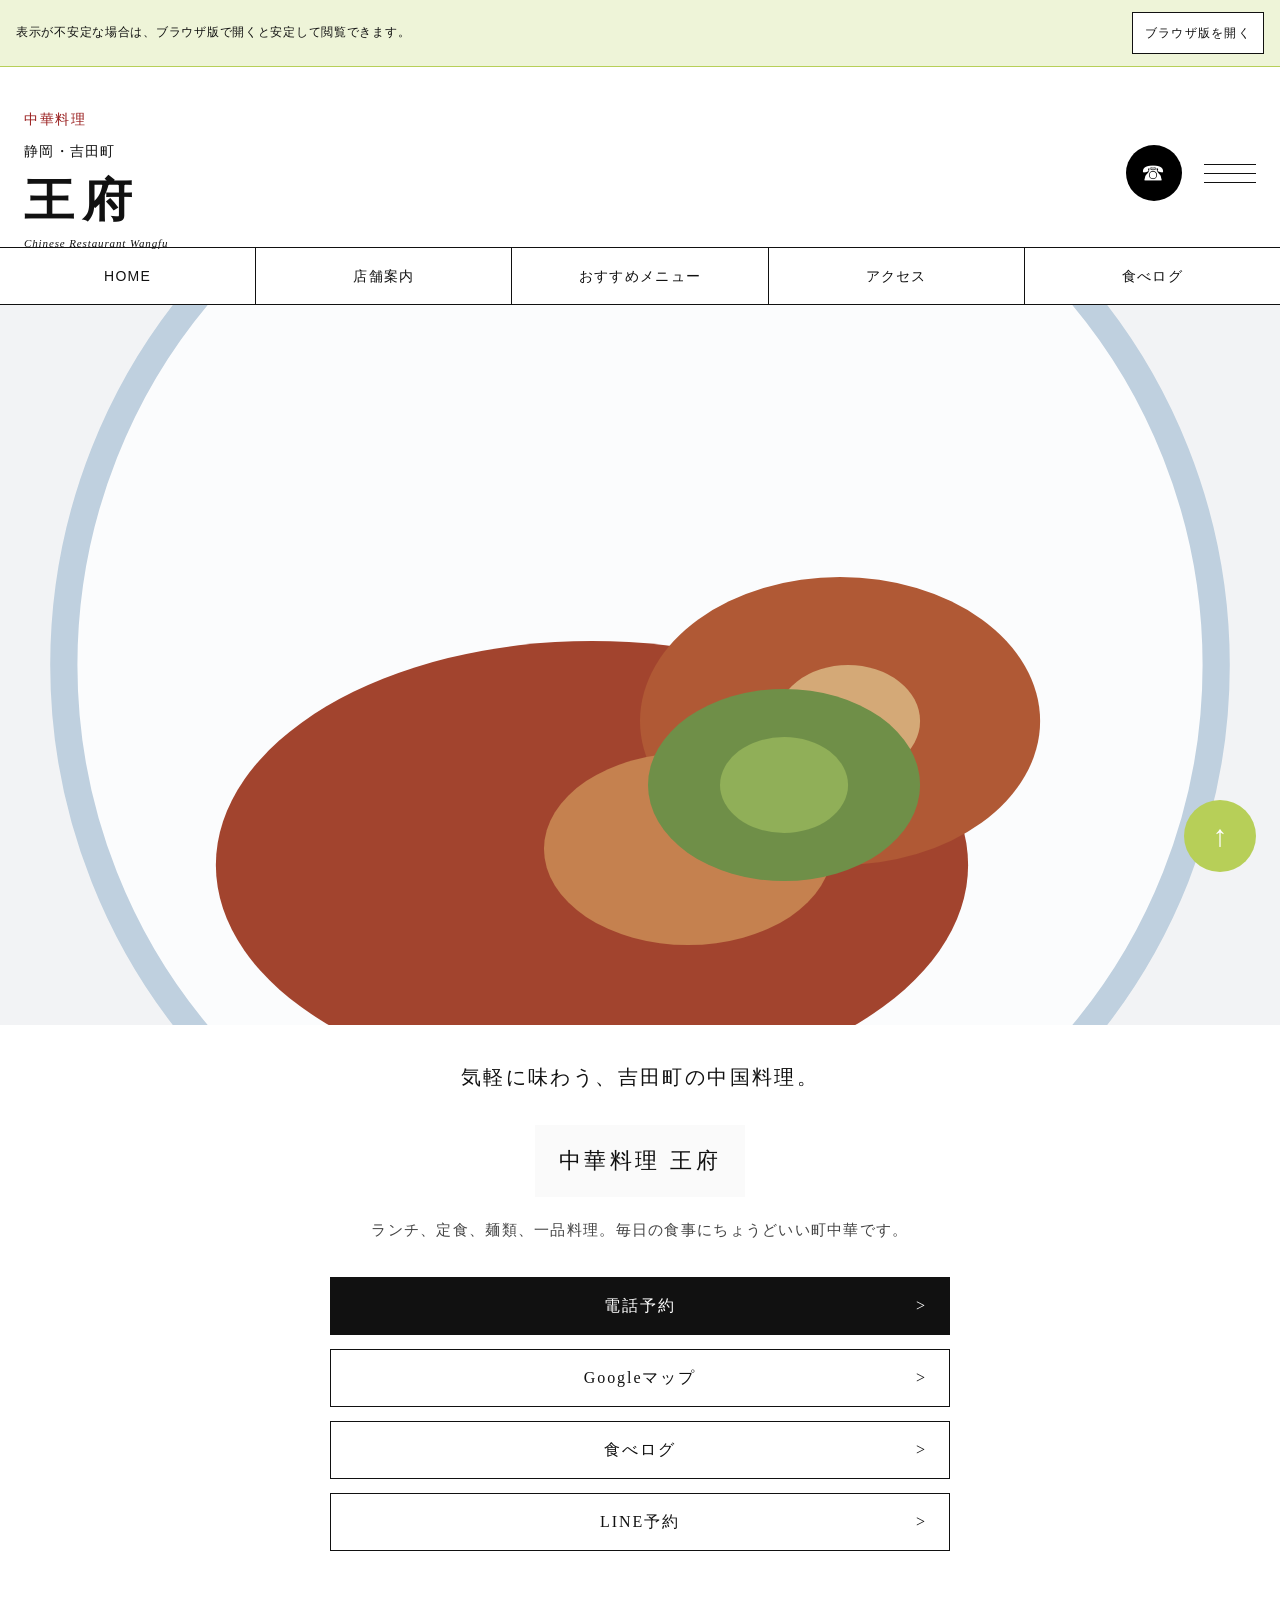
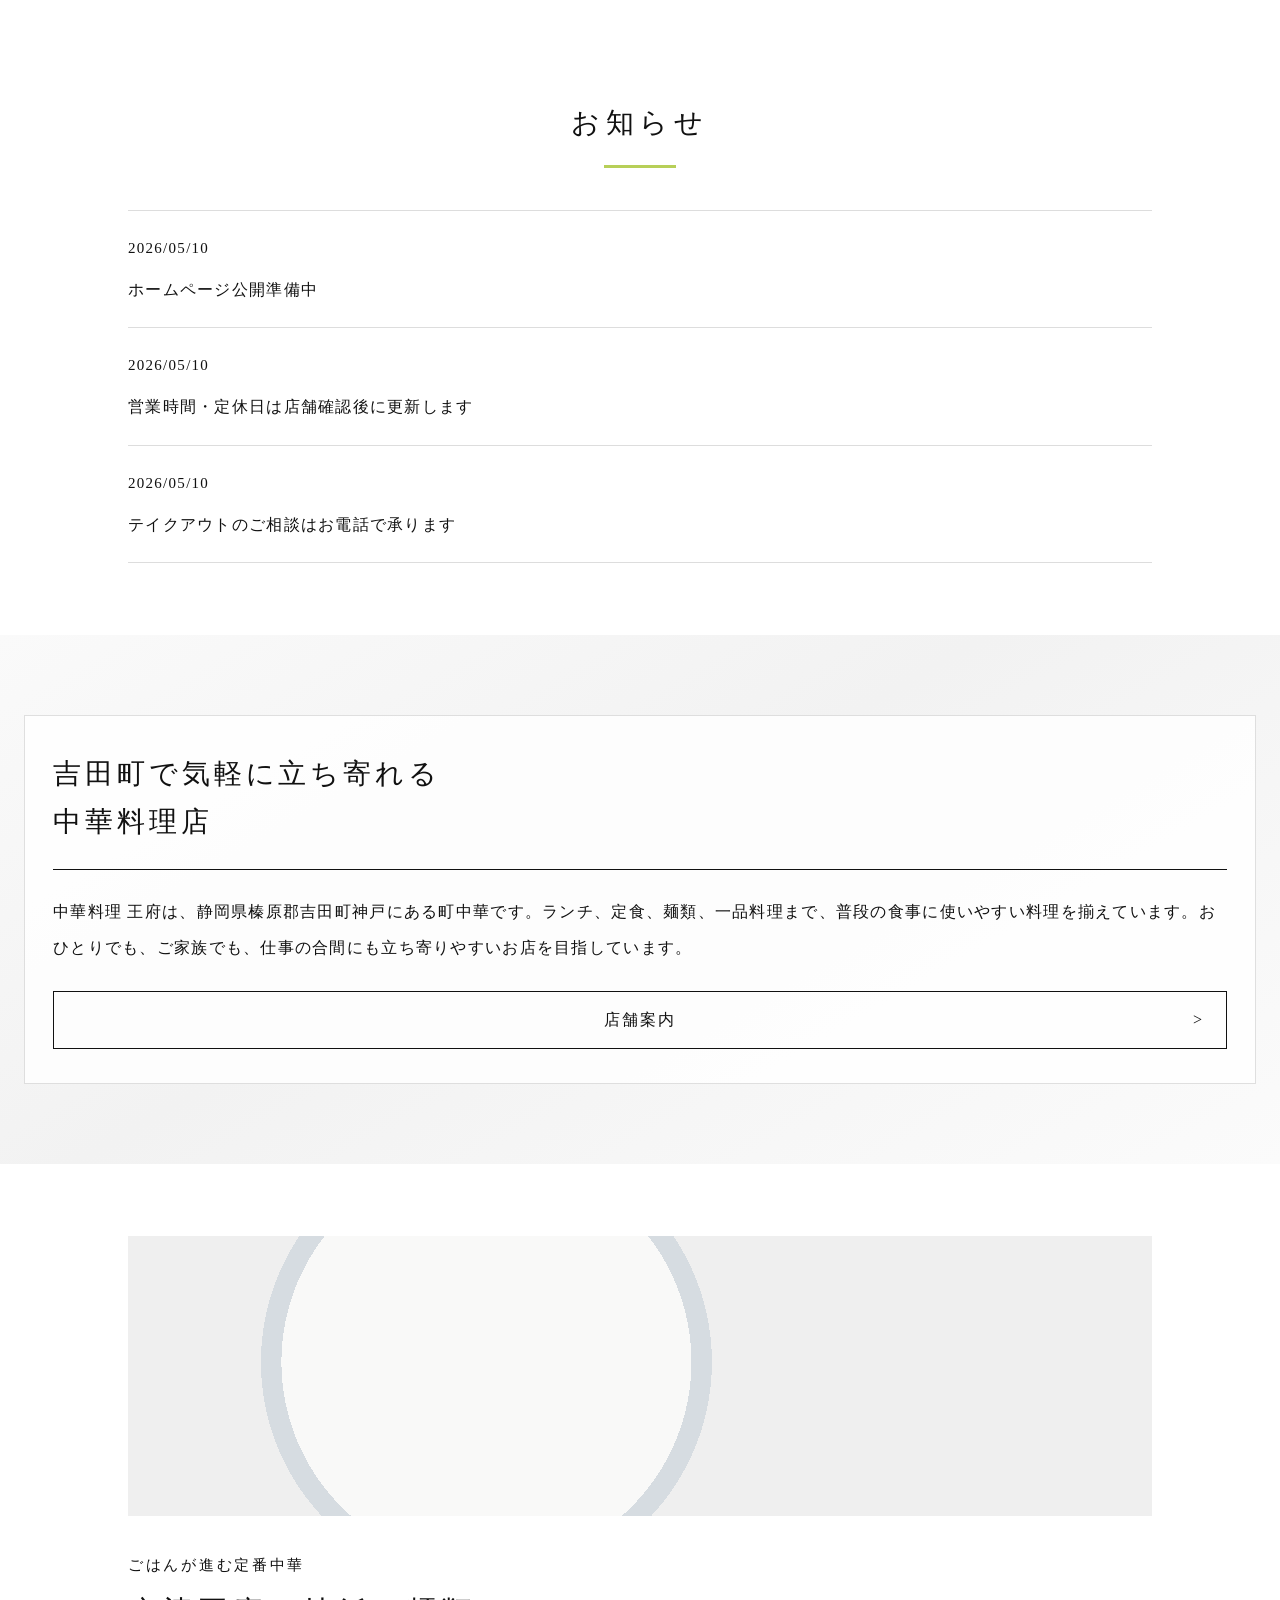
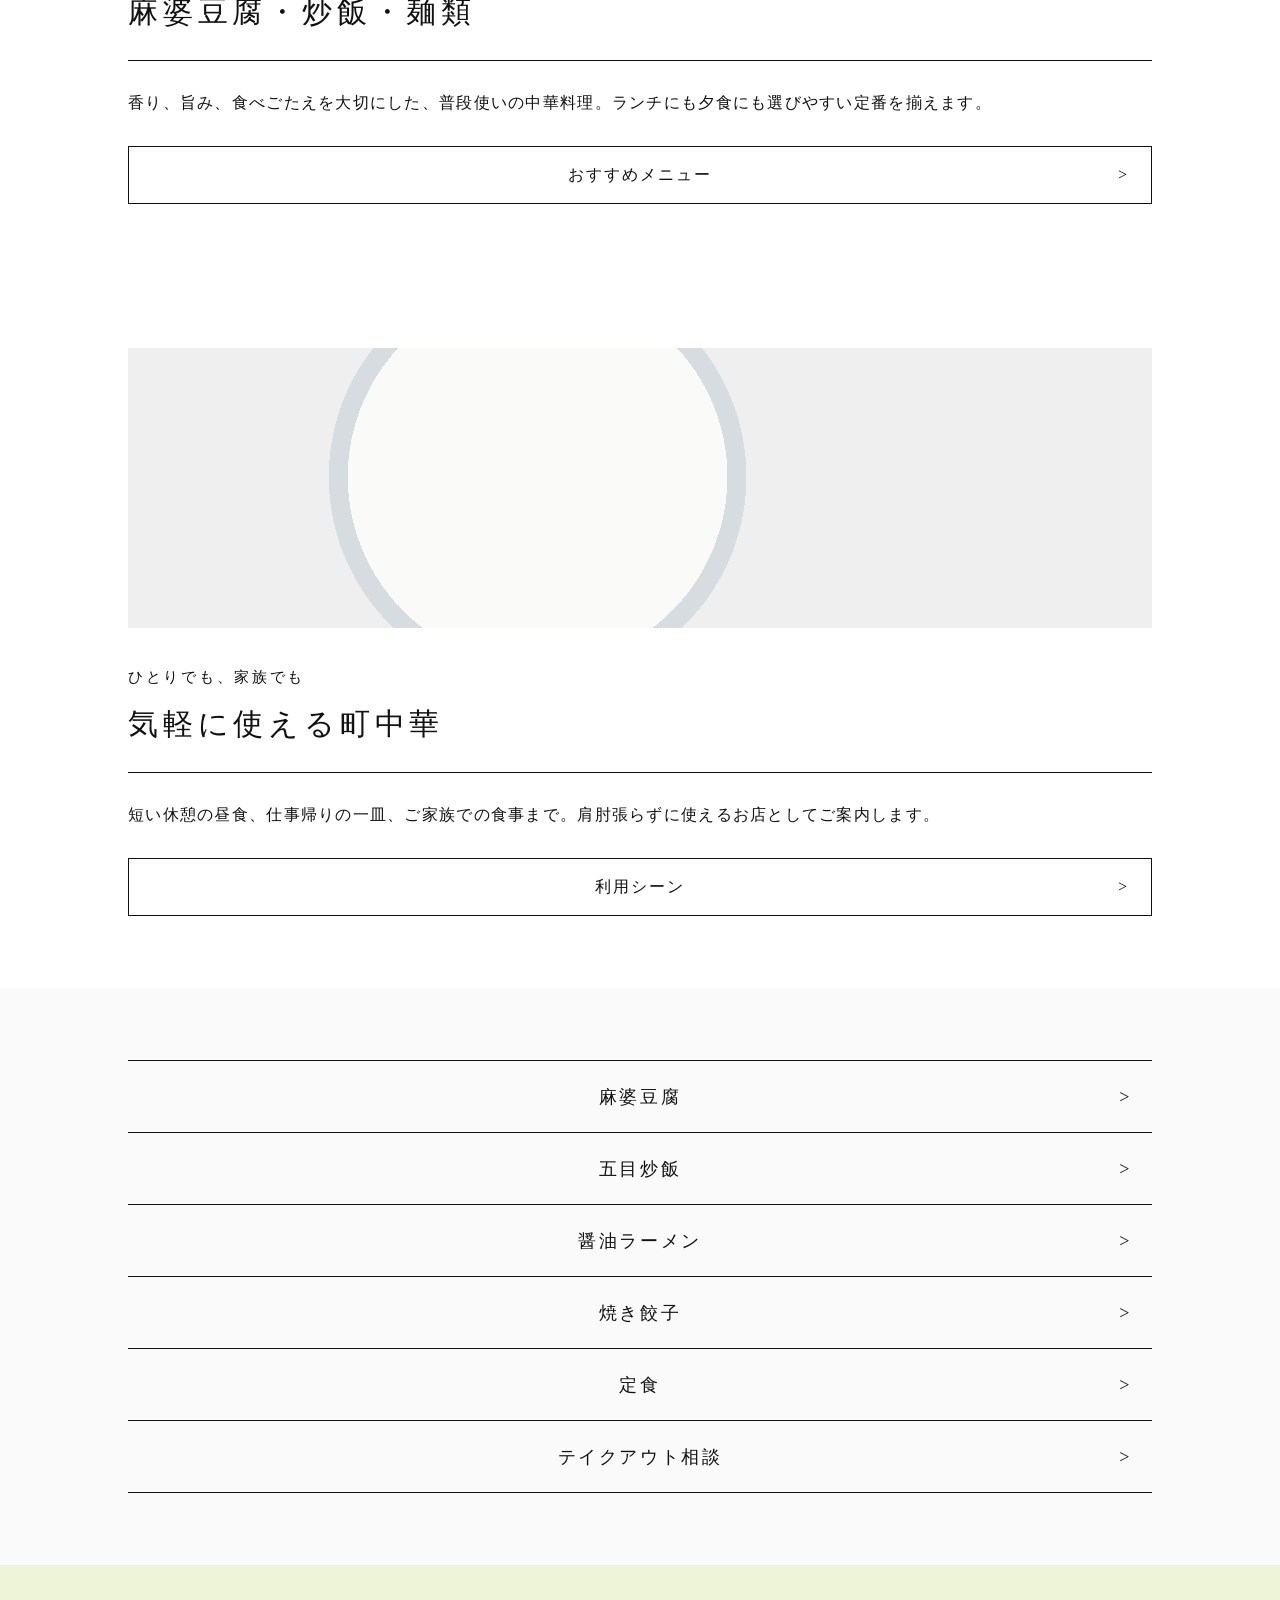
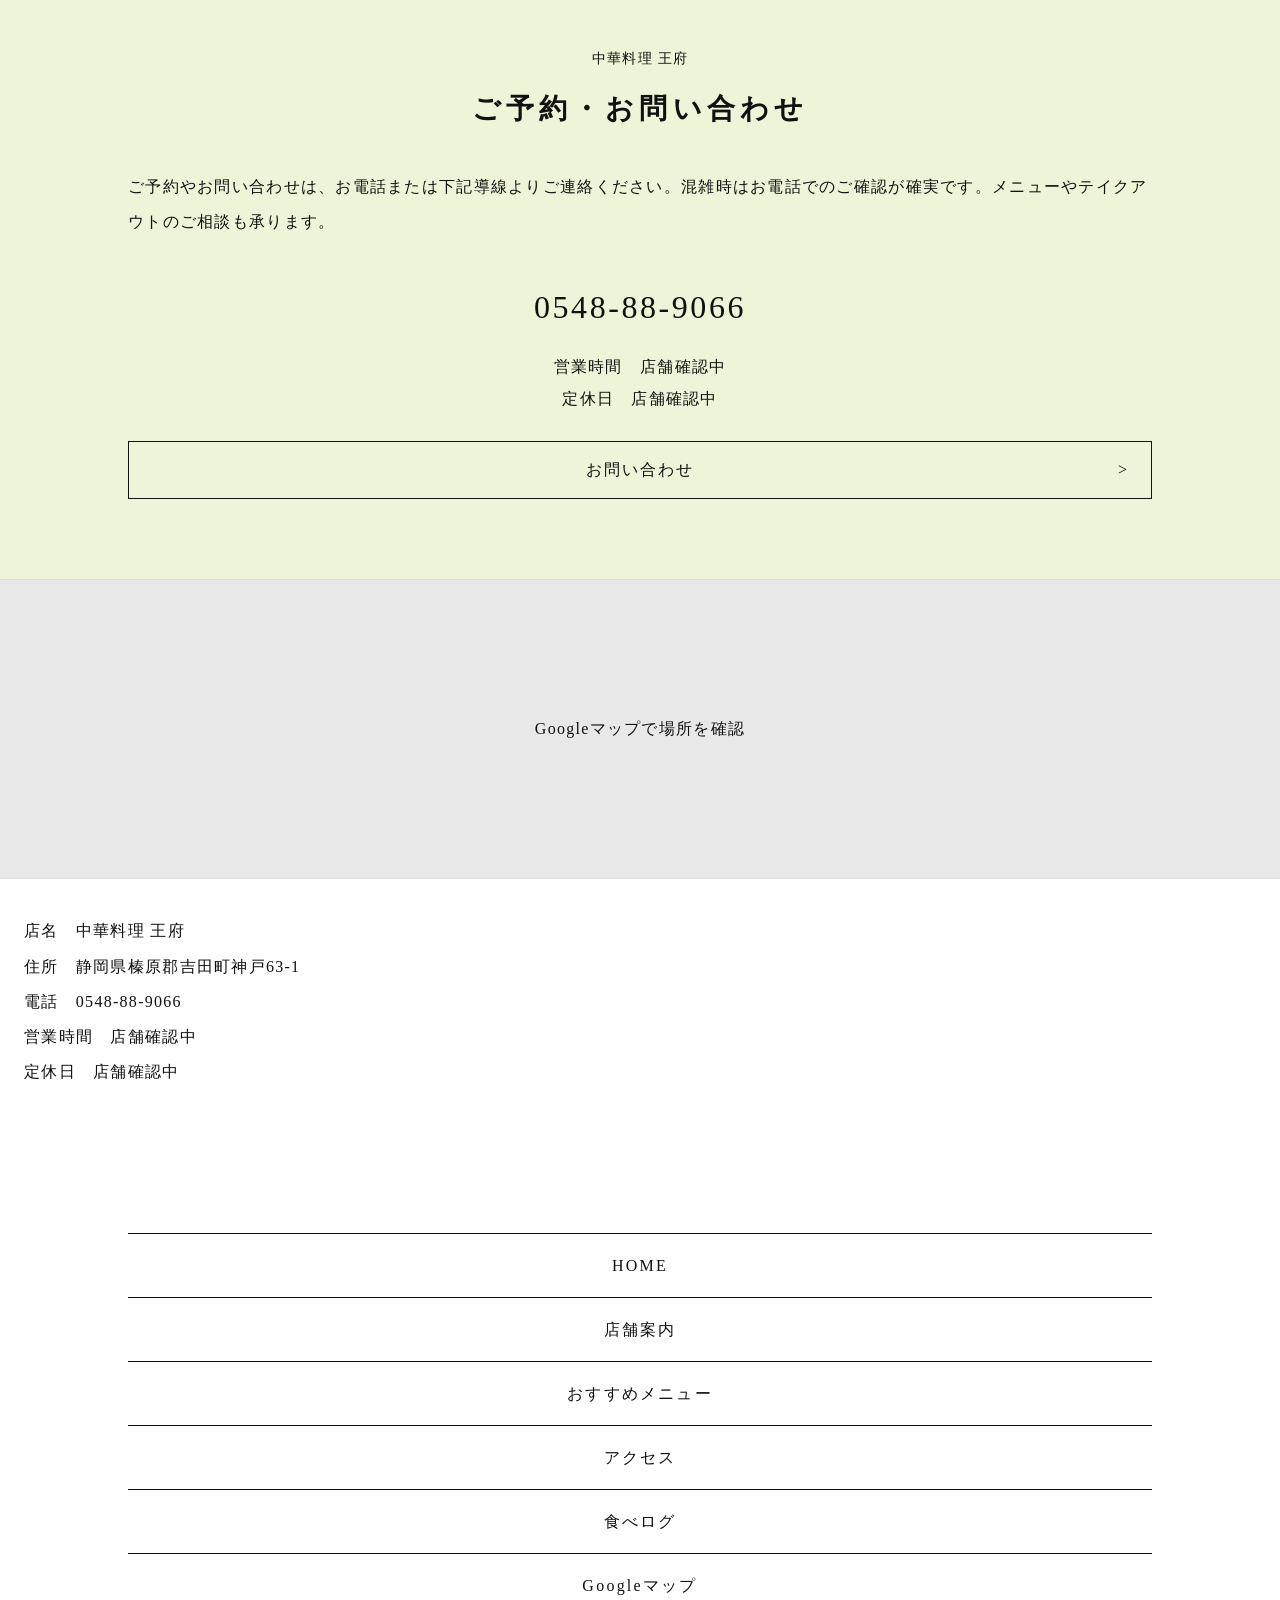
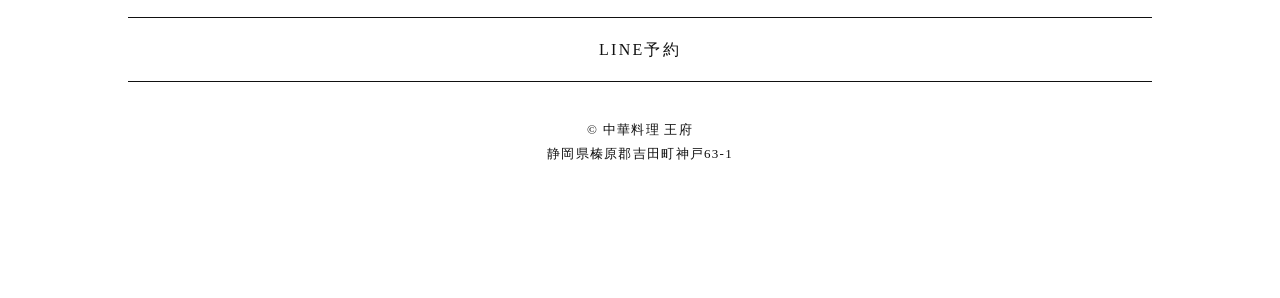
==== index.html @ 70b89550 "Stabilize hero image rendering and add mobile browser prompt" ====
<!doctype html>
<html lang="ja">
  <head>
    <meta charset="UTF-8" />
    <meta name="viewport" content="width=device-width, initial-scale=1" />
    <title>中華料理 王府｜静岡県榛原郡吉田町の町中華・ランチ・定食</title>
    <meta
      name="description"
      content="静岡県榛原郡吉田町神戸の中華料理 王府。ランチ、定食、麺類、一品料理など、普段使いしやすい町中華。電話予約、LINE予約、Googleマップ、食べログへの導線を掲載。"
    />
    <meta property="og:type" content="website" />
    <meta property="og:title" content="中華料理 王府｜静岡県榛原郡吉田町の町中華・ランチ・定食" />
    <meta
      property="og:description"
      content="静岡県榛原郡吉田町神戸の中華料理 王府。ランチ、定食、麺類、一品料理など、普段使いしやすい町中華。"
    />
    <meta property="og:url" content="https://gaulung1898-a11y.github.io/homepage-2/" />
    <link rel="stylesheet" href="./styles.css" />
    <script type="application/ld+json" id="jsonld-restaurant"></script>
  </head>
  <body>
    <div id="mobile-browser-banner" class="mobile-browser-banner" hidden>
      <p>表示が不安定な場合は、ブラウザ版で開くと安定して閲覧できます。</p>
      <a id="open-browser-version" href="#" target="_blank" rel="noopener noreferrer">ブラウザ版を開く</a>
    </div>

    <header class="header" id="top">
      <div class="logo-block">
        <p class="logo-kicker">中華料理</p>
        <p class="logo-sub">静岡・吉田町</p>
        <p class="logo-main">王府</p>
        <p class="logo-en">Chinese Restaurant Wangfu</p>
      </div>
      <div class="header-actions">
        <a id="header-phone" class="phone-icon" href="tel:0548889066" aria-label="電話予約">☎</a>
        <button id="menu-toggle" class="menu-toggle" type="button" aria-expanded="false" aria-controls="global-nav">
          <span></span><span></span><span></span>
          <span class="sr-only">メニューを開閉</span>
        </button>
      </div>
    </header>

    <nav id="global-nav" class="global-nav" aria-label="グローバルメニュー">
      <a href="#top">HOME</a>
      <a href="#intro">店舗案内</a>
      <a href="#menu-feature-a">おすすめメニュー</a>
      <a href="#access">アクセス</a>
      <a id="nav-tabelog" href="#" target="_blank" rel="noopener noreferrer">食べログ</a>
    </nav>

    <main>
      <section class="hero">
        <img
          class="hero-image"
          src="./assets/wangfu-hero.svg"
          alt="王府の料理イメージ"
          width="1600"
          height="900"
          fetchpriority="high"
          loading="eager"
          decoding="sync"
        />
        <div class="hero-copy">
          <p class="hero-lead">気軽に味わう、吉田町の中国料理。</p>
          <p class="hero-title-line">中華料理 王府</p>
          <p class="hero-sub">ランチ、定食、麺類、一品料理。毎日の食事にちょうどいい町中華です。</p>
          <div class="hero-links">
            <a id="hero-phone" class="button-outline button-primary" href="#">電話予約</a>
            <a id="hero-map" class="button-outline" href="#" target="_blank" rel="noopener noreferrer">Googleマップ</a>
            <a id="hero-tabelog" class="button-outline" href="#" target="_blank" rel="noopener noreferrer">食べログ</a>
            <a id="hero-line" class="button-outline" href="#">LINE予約</a>
          </div>
        </div>
      </section>

      <section id="news" class="section-news">
        <h2 class="section-title">お知らせ</h2>
        <div class="news-list">
          <article class="news-item"><p class="news-date">2026/05/10</p><p class="news-title">ホームページ公開準備中</p></article>
          <article class="news-item"><p class="news-date">2026/05/10</p><p class="news-title">営業時間・定休日は店舗確認後に更新します</p></article>
          <article class="news-item"><p class="news-date">2026/05/10</p><p class="news-title">テイクアウトのご相談はお電話で承ります</p></article>
        </div>
      </section>

      <section id="intro" class="intro-section">
        <div class="intro-panel">
          <h2 class="intro-heading">吉田町で気軽に立ち寄れる<br />中華料理店</h2>
          <div class="heading-line"></div>
          <p class="intro-text">中華料理 王府は、静岡県榛原郡吉田町神戸にある町中華です。ランチ、定食、麺類、一品料理まで、普段の食事に使いやすい料理を揃えています。おひとりでも、ご家族でも、仕事の合間にも立ち寄りやすいお店を目指しています。</p>
          <p class="section-link-wrap"><a class="button-outline" href="#access">店舗案内</a></p>
        </div>
      </section>

      <section id="menu-feature-a" class="menu-feature">
        <div class="menu-photo" role="img" aria-label="麻婆豆腐と炒飯を連想する料理イメージ"></div>
        <p class="menu-kicker">ごはんが進む定番中華</p>
        <h2 class="menu-title">麻婆豆腐・炒飯・麺類</h2>
        <p class="menu-text">香り、旨み、食べごたえを大切にした、普段使いの中華料理。ランチにも夕食にも選びやすい定番を揃えます。</p>
        <p class="section-link-wrap"><a class="button-outline" href="#menu-list">おすすめメニュー</a></p>
      </section>

      <section class="menu-feature">
        <div class="menu-photo menu-photo-alt" role="img" aria-label="家族で囲む町中華の食卓イメージ"></div>
        <p class="menu-kicker">ひとりでも、家族でも</p>
        <h2 class="menu-title">気軽に使える町中華</h2>
        <p class="menu-text">短い休憩の昼食、仕事帰りの一皿、ご家族での食事まで。肩肘張らずに使えるお店としてご案内します。</p>
        <p class="section-link-wrap"><a class="button-outline" href="#contact">利用シーン</a></p>
      </section>

      <section id="menu-list" class="menu-list-section">
        <div class="list-nav">
          <a class="list-row" href="#">麻婆豆腐</a>
          <a class="list-row" href="#">五目炒飯</a>
          <a class="list-row" href="#">醤油ラーメン</a>
          <a class="list-row" href="#">焼き餃子</a>
          <a class="list-row" href="#">定食</a>
          <a class="list-row" href="#">テイクアウト相談</a>
        </div>
      </section>

      <section id="contact" class="contact-section">
        <p class="contact-store">中華料理 王府</p>
        <h2 class="contact-title">ご予約・お問い合わせ</h2>
        <p class="contact-text">ご予約やお問い合わせは、お電話または下記導線よりご連絡ください。混雑時はお電話でのご確認が確実です。メニューやテイクアウトのご相談も承ります。</p>
        <a id="contact-phone" class="contact-phone" href="#">0548-88-9066</a>
        <p class="contact-meta">営業時間　店舗確認中</p>
        <p class="contact-meta">定休日　店舗確認中</p>
        <p class="section-link-wrap"><a id="contact-line" class="button-outline" href="#">お問い合わせ</a></p>
      </section>

      <section id="access" class="access-section">
        <a id="access-map" class="map-placeholder" href="#" target="_blank" rel="noopener noreferrer">Googleマップで場所を確認</a>
        <div class="access-info">
          <p>店名　中華料理 王府</p>
          <p id="store-address">住所　静岡県榛原郡吉田町神戸63-1</p>
          <p>電話　<a id="store-phone" href="#">0548-88-9066</a></p>
          <p>営業時間　店舗確認中</p>
          <p>定休日　店舗確認中</p>
        </div>
      </section>
    </main>

    <footer class="footer">
      <div class="footer-nav">
        <a href="#top">HOME</a>
        <a href="#intro">店舗案内</a>
        <a href="#menu-feature-a">おすすめメニュー</a>
        <a href="#access">アクセス</a>
        <a id="footer-tabelog" href="#" target="_blank" rel="noopener noreferrer">食べログ</a>
        <a id="footer-map" href="#" target="_blank" rel="noopener noreferrer">Googleマップ</a>
        <a id="footer-line" href="#">LINE予約</a>
      </div>
      <p class="copyright">© 中華料理 王府<br />静岡県榛原郡吉田町神戸63-1</p>
    </footer>

    <button id="back-to-top" class="back-to-top" type="button" aria-label="ページ上部へ戻る">↑</button>

    <script src="./script.js" defer></script>
  </body>
</html>
---- styles.css ----
:root {
  --black: #111111;
  --white: #ffffff;
  --soft-white: #fafafa;
  --line: #1a1a1a;
  --muted: #555555;
  --red-small: #9a1f1f;
  --green: #b7cf58;
}
* { box-sizing: border-box; }
html { scroll-behavior: smooth; }
body {
  margin: 0;
  background: var(--white);
  color: var(--black);
  font-family: "Noto Serif JP", "Yu Mincho", "Hiragino Mincho ProN", serif;
  line-height: 2;
  letter-spacing: 0.08em;
}
a { color: inherit; text-decoration: none; }
.sr-only { position: absolute; width: 1px; height: 1px; overflow: hidden; clip: rect(0,0,0,0); }
.mobile-browser-banner { position: sticky; top: 0; z-index: 50; background: #eef4d8; border-bottom: 1px solid #b7cf58; padding: 12px 16px; display: flex; gap: 10px; align-items: center; justify-content: space-between; }
.mobile-browser-banner p { margin: 0; font-size: 12px; line-height: 1.6; letter-spacing: 0.06em; }
.mobile-browser-banner a { border: 1px solid #111; padding: 8px 12px; font-size: 12px; white-space: nowrap; background: #fff; }
.header { height: 180px; padding: 42px 24px 24px; display: flex; justify-content: space-between; align-items: flex-start; background: #fff; }
.logo-kicker { color: var(--red-small); font-size: 14px; line-height: 1.5; letter-spacing: 0.12em; margin: 0 0 8px; }
.logo-sub { margin: 0 0 12px; font-size: 14px; }
.logo-main { margin: 0; font-size: 46px; font-weight: 700; letter-spacing: 0.16em; line-height: 1; transform: scaleX(1.08); transform-origin: left center; }
.logo-en { margin: 8px 0 0; font-size: 11px; font-style: italic; letter-spacing: 0.08em; }
.header-actions { display: flex; gap: 22px; align-items: center; margin-top: 36px; }
.phone-icon { width: 56px; height: 56px; border-radius: 50%; background: #000; color: #fff; display: flex; align-items: center; justify-content: center; font-size: 24px; }
.menu-toggle { width: 52px; height: 42px; border: none; background: transparent; padding: 0; display: flex; flex-direction: column; justify-content: center; gap: 8px; }
.menu-toggle span { display: block; height: 1px; width: 100%; background: #111; }
.global-nav { max-height: 0; overflow: hidden; border-top: 1px solid #111; border-bottom: 1px solid #111; }
.global-nav.is-open { max-height: 500px; }
.global-nav a { display: block; padding: 14px 24px; border-bottom: 1px solid #111; font-size: 14px; font-family: "Noto Sans JP", sans-serif; }
.hero { background: #fff; padding: 0 0 72px; }
.hero-image { width: 100%; height: auto; aspect-ratio: 16 / 9; display: block; object-fit: cover; background: #f4f4f4; }
.hero-copy { padding: 32px 28px 0; text-align: center; }
.hero-lead { font-size: 20px; letter-spacing: 0.12em; margin: 0; }
.hero-title-line { margin: 28px 0 0; display: inline-block; background: rgba(250,250,250,0.9); padding: 14px 24px; font-size: 22px; letter-spacing: 0.16em; }
.hero-sub { margin: 18px 0 0; font-size: 15px; color: #444; }
.hero-links { margin: 32px auto 0; width: calc(100% - 48px); display: grid; gap: 14px; }
.button-outline { height: 58px; border: 1px solid #111; background: transparent; color: #111; display: flex; align-items: center; justify-content: center; position: relative; font-size: 16px; letter-spacing: 0.12em; }
.button-outline::after { content: ">"; position: absolute; right: 22px; }
.button-primary { background: #111; color: #fff; border: 1px solid #111; }
.section-news, .menu-feature, .menu-list-section, .footer { padding: 72px 24px; }
.section-title { text-align: center; font-size: 28px; font-weight: 500; letter-spacing: 0.2em; margin: 0 0 42px; }
.section-title::after { content: ""; display: block; width: 72px; height: 3px; background: #b7cf58; margin: 14px auto 0; }
.news-list { border-top: 1px solid #ddd; }
.news-item { padding: 22px 0; border-bottom: 1px solid #ddd; }
.news-date { font-size: 15px; margin: 0 0 12px; }
.news-title { font-size: 16px; line-height: 1.9; margin: 0; }
.intro-section { position: relative; padding: 80px 24px; background: linear-gradient(150deg, #fafafa, #f2f2f2 45%, #fbfbfb); }
.intro-panel { background: rgba(255,255,255,0.86); padding: 34px 28px; border: 1px solid rgba(0,0,0,0.12); }
.intro-heading { font-size: 28px; line-height: 1.7; letter-spacing: 0.14em; font-weight: 500; margin: 0 0 24px; }
.heading-line { width: 100%; height: 1px; background: #111; margin: 24px 0; }
.intro-text, .menu-text, .contact-text, .access-info p { font-size: 16px; line-height: 2.2; margin: 0; }
.section-link-wrap { margin: 26px 0 0; }
.menu-photo { width: 100%; height: 280px; margin-bottom: 34px; background: radial-gradient(circle at 35% 45%, #f9f9f8 0 30%, #d6dce1 30% 33%, #efefef 33% 100%), radial-gradient(circle at 50% 48%, #bb7f4a 0 22%, #a34d2d 22% 50%, #7f3422 50% 70%, transparent 70%); }
.menu-photo-alt { background: radial-gradient(circle at 40% 46%, #fafaf8 0 30%, #d7dce1 30% 33%, #efefef 33% 100%), radial-gradient(circle at 50% 52%, #8fa455 0 20%, #b88945 20% 38%, #a54e2d 38% 62%, transparent 62%); }
.menu-kicker { font-size: 15px; letter-spacing: 0.18em; margin: 0 0 8px; }
.menu-title { margin: 0; font-size: 30px; line-height: 1.6; letter-spacing: 0.16em; font-weight: 500; }
.menu-title::after { content: ""; display: block; height: 1px; width: 100%; background: #111; margin: 24px 0; }
.menu-list-section { background: #fafafa; }
.list-nav { border-top: 1px solid #111; }
.list-row { height: 72px; border-bottom: 1px solid #111; display: flex; align-items: center; justify-content: center; font-size: 18px; letter-spacing: 0.14em; position: relative; }
.list-row::after { content: ">"; position: absolute; right: 20px; }
.contact-section { background: #eef4d8; padding: 80px 28px; text-align: center; }
.contact-store { margin: 0 0 8px; font-size: 14px; }
.contact-title { margin: 0 0 32px; font-size: 28px; letter-spacing: 0.18em; }
.contact-text { text-align: left; }
.contact-phone { display: inline-block; margin: 36px 0 12px; font-size: 32px; letter-spacing: 0.08em; }
.contact-meta { margin: 0; }
.access-section { padding: 0 0 72px; }
.map-placeholder { height: 300px; background: #e8e8e8; display: flex; align-items: center; justify-content: center; border-top: 1px solid #ddd; border-bottom: 1px solid #ddd; }
.access-info { padding: 34px 24px 0; text-align: left; }
.footer { background: #fff; text-align: center; padding-bottom: 120px; }
.footer-nav { border-top: 1px solid #111; }
.footer-nav a { display: flex; align-items: center; justify-content: center; height: 64px; border-bottom: 1px solid #111; letter-spacing: 0.14em; font-size: 16px; }
.copyright { margin-top: 36px; font-size: 13px; line-height: 1.8; }
.back-to-top { position: fixed; right: 24px; bottom: 28px; width: 72px; height: 72px; border-radius: 50%; background: #b7cf58; color: #fff; display: flex; align-items: center; justify-content: center; font-size: 30px; border: none; }
@media (min-width: 900px) {
  .global-nav { max-height: none; display: flex; border-bottom: 1px solid #111; }
  .global-nav a { flex: 1; text-align: center; border-bottom: none; border-right: 1px solid #111; }
  .global-nav a:last-child { border-right: none; }
  .hero-links { max-width: 620px; }
  .menu-feature, .section-news, .menu-list-section, .footer, .contact-section { padding-left: 10%; padding-right: 10%; }
}
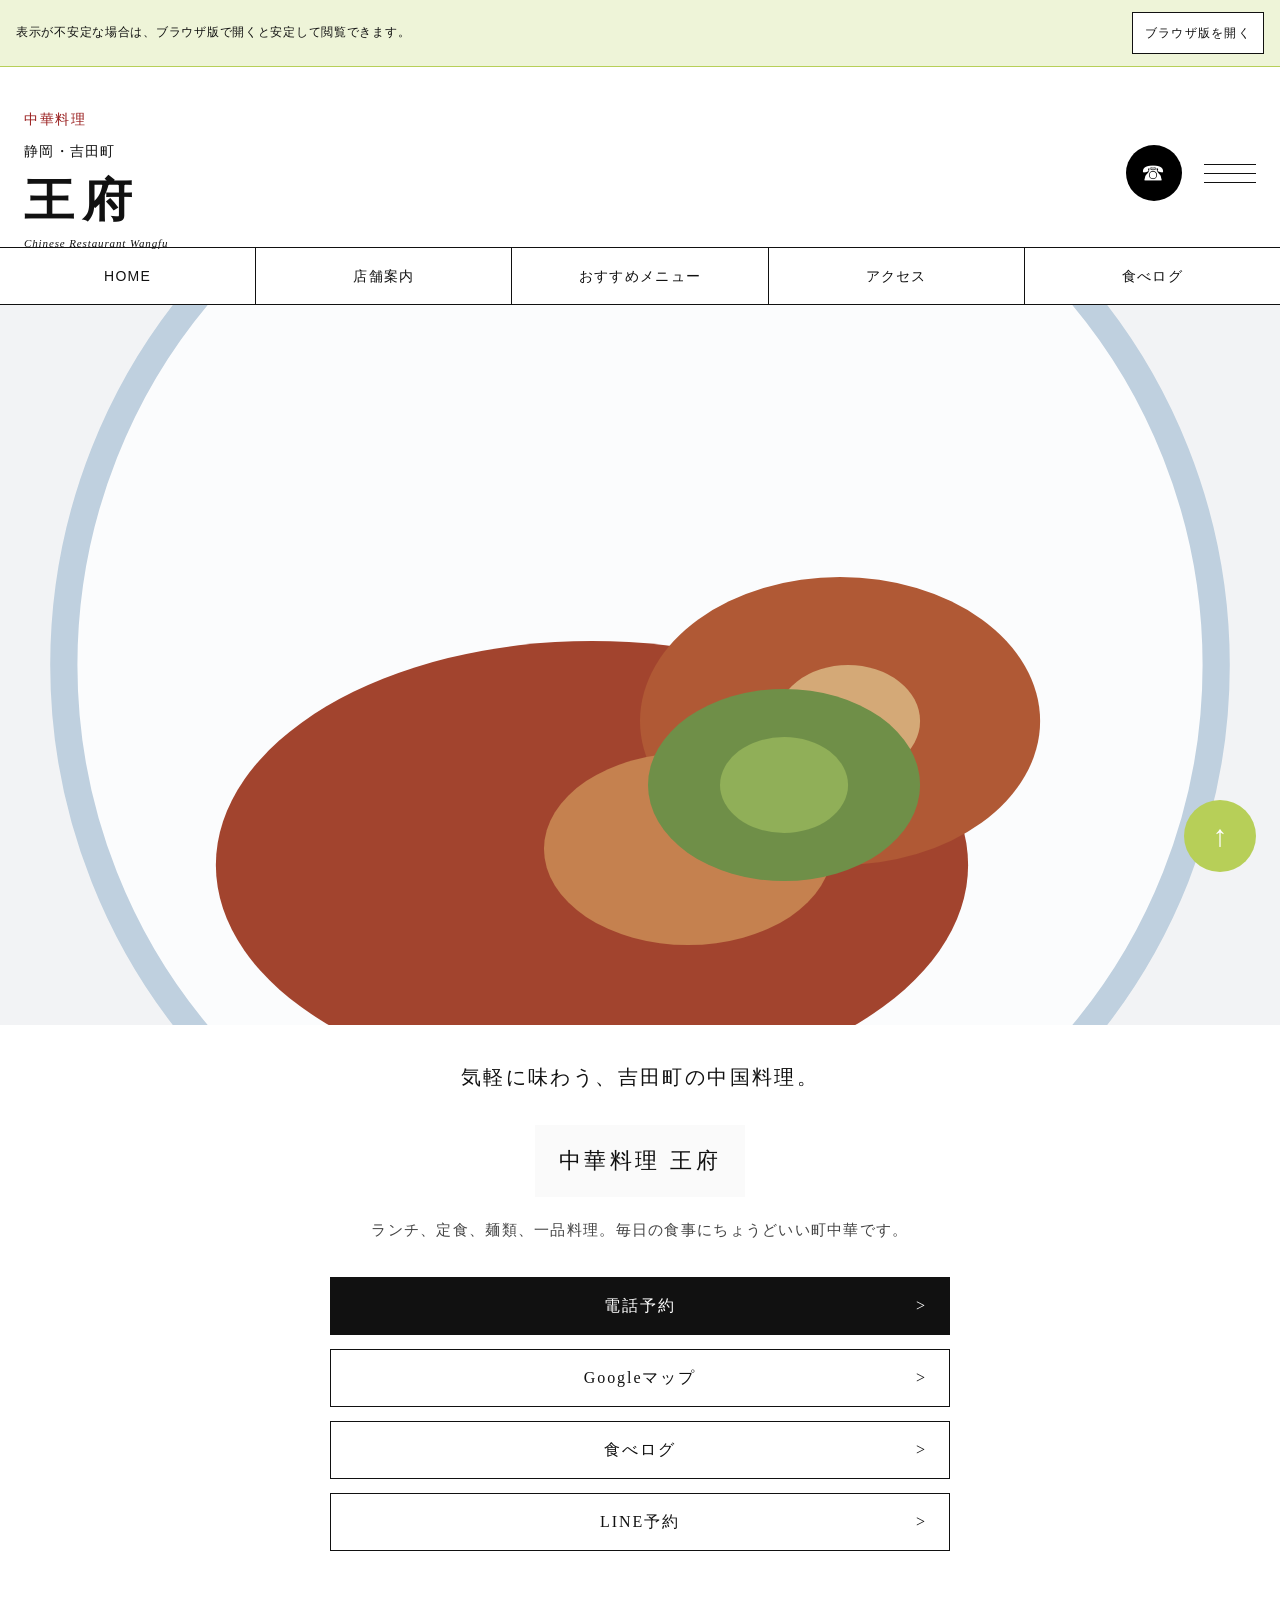
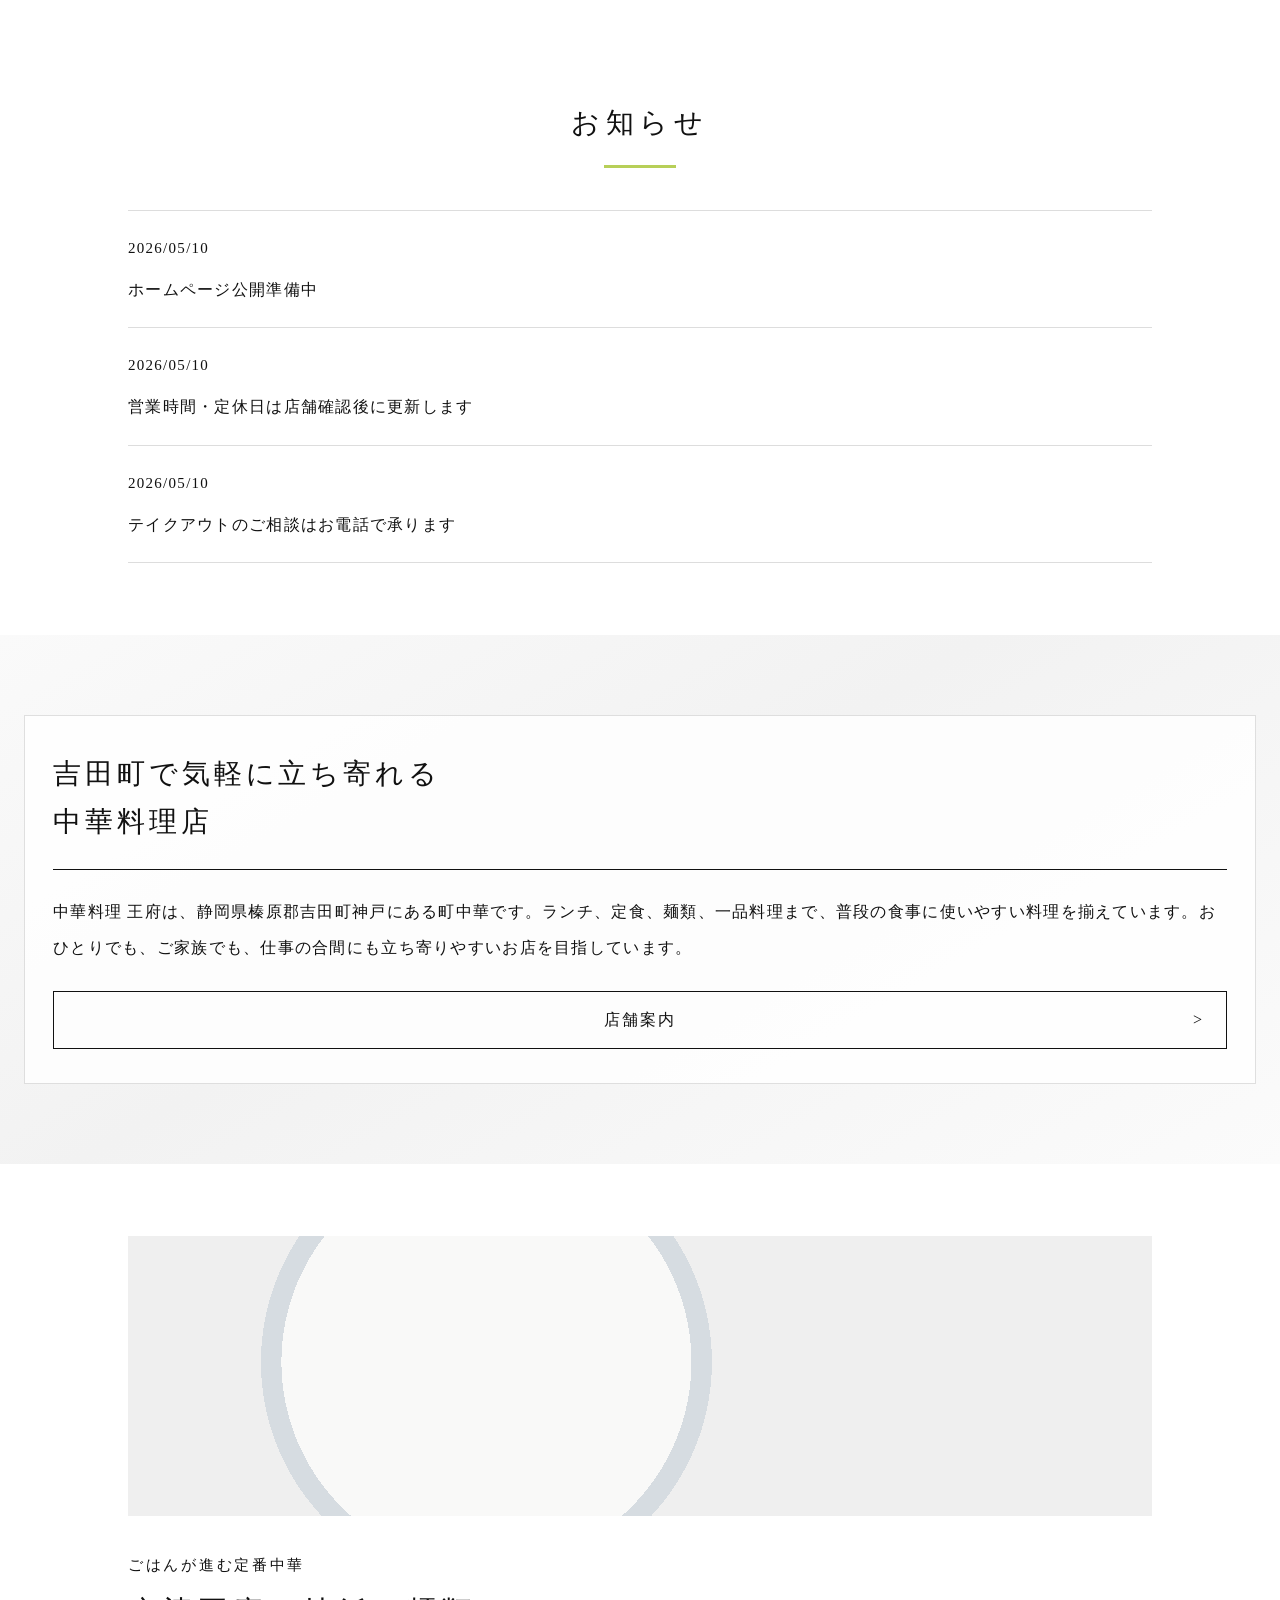
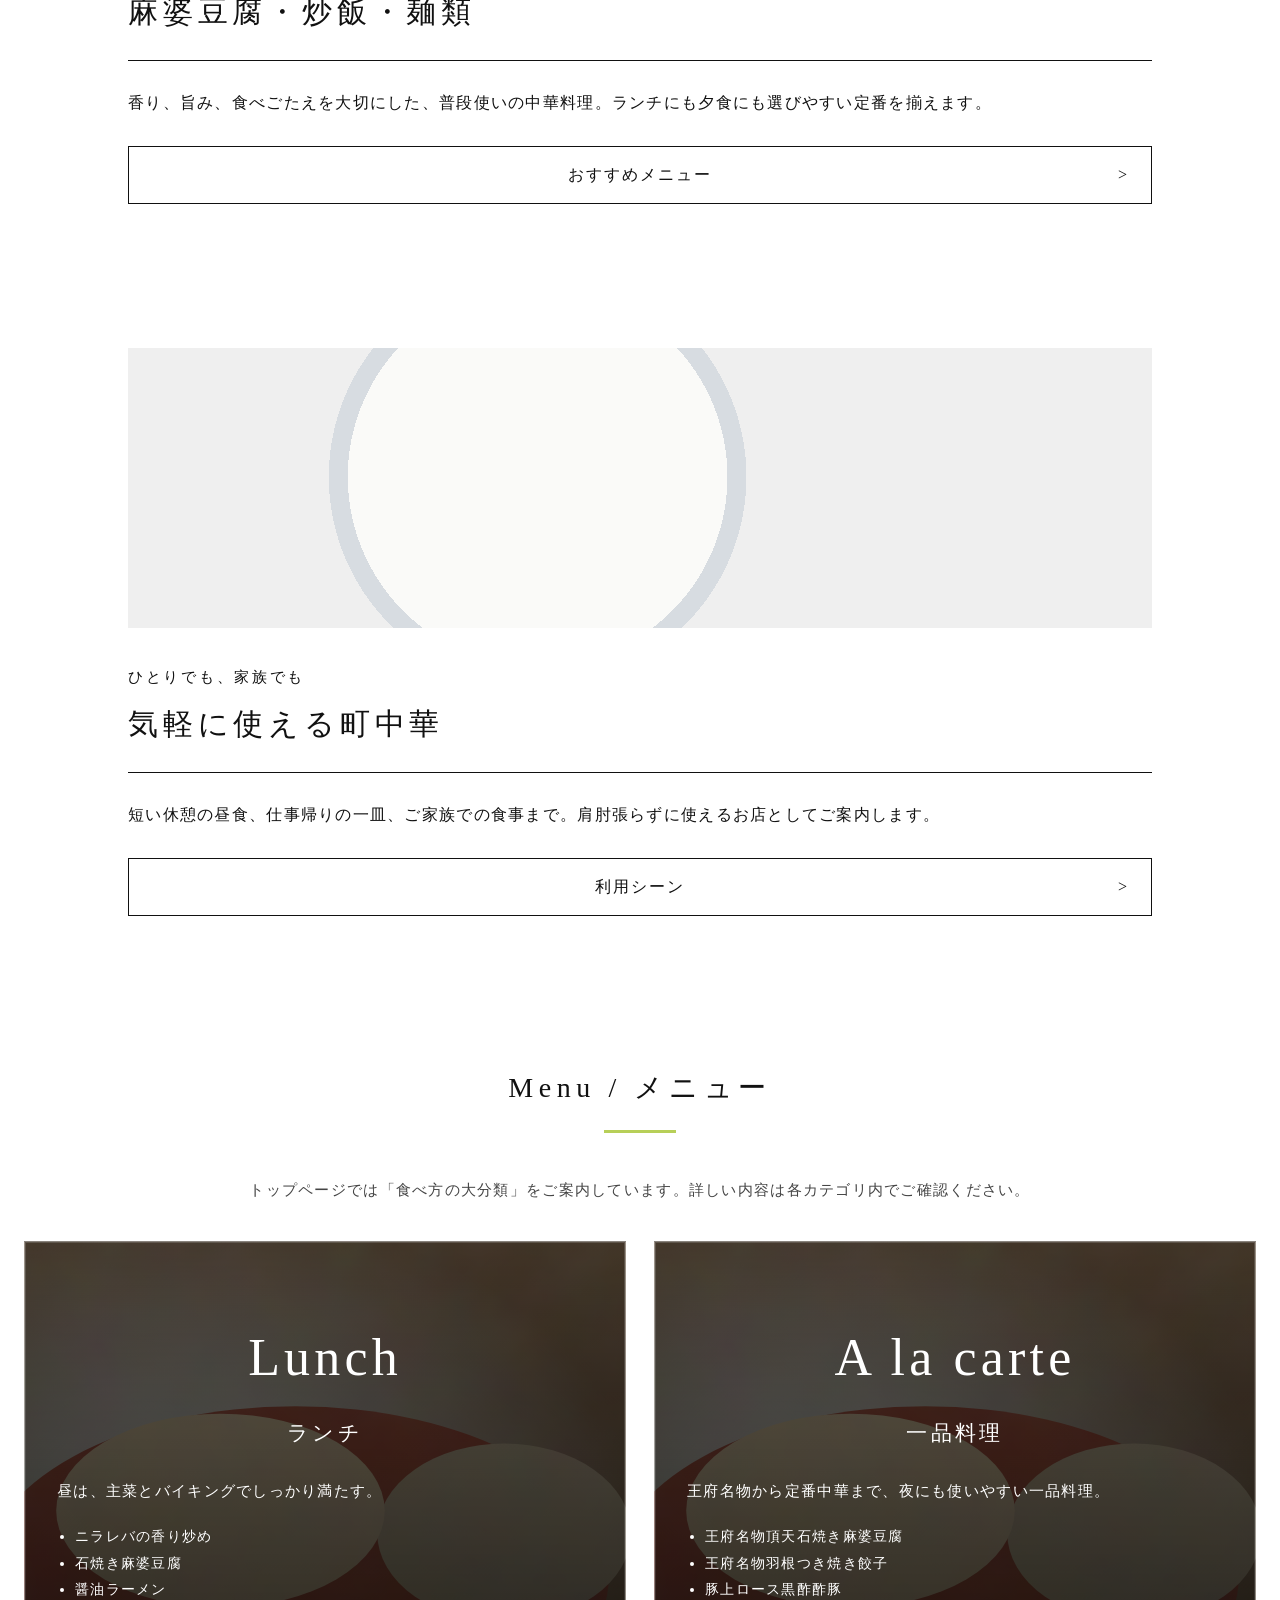
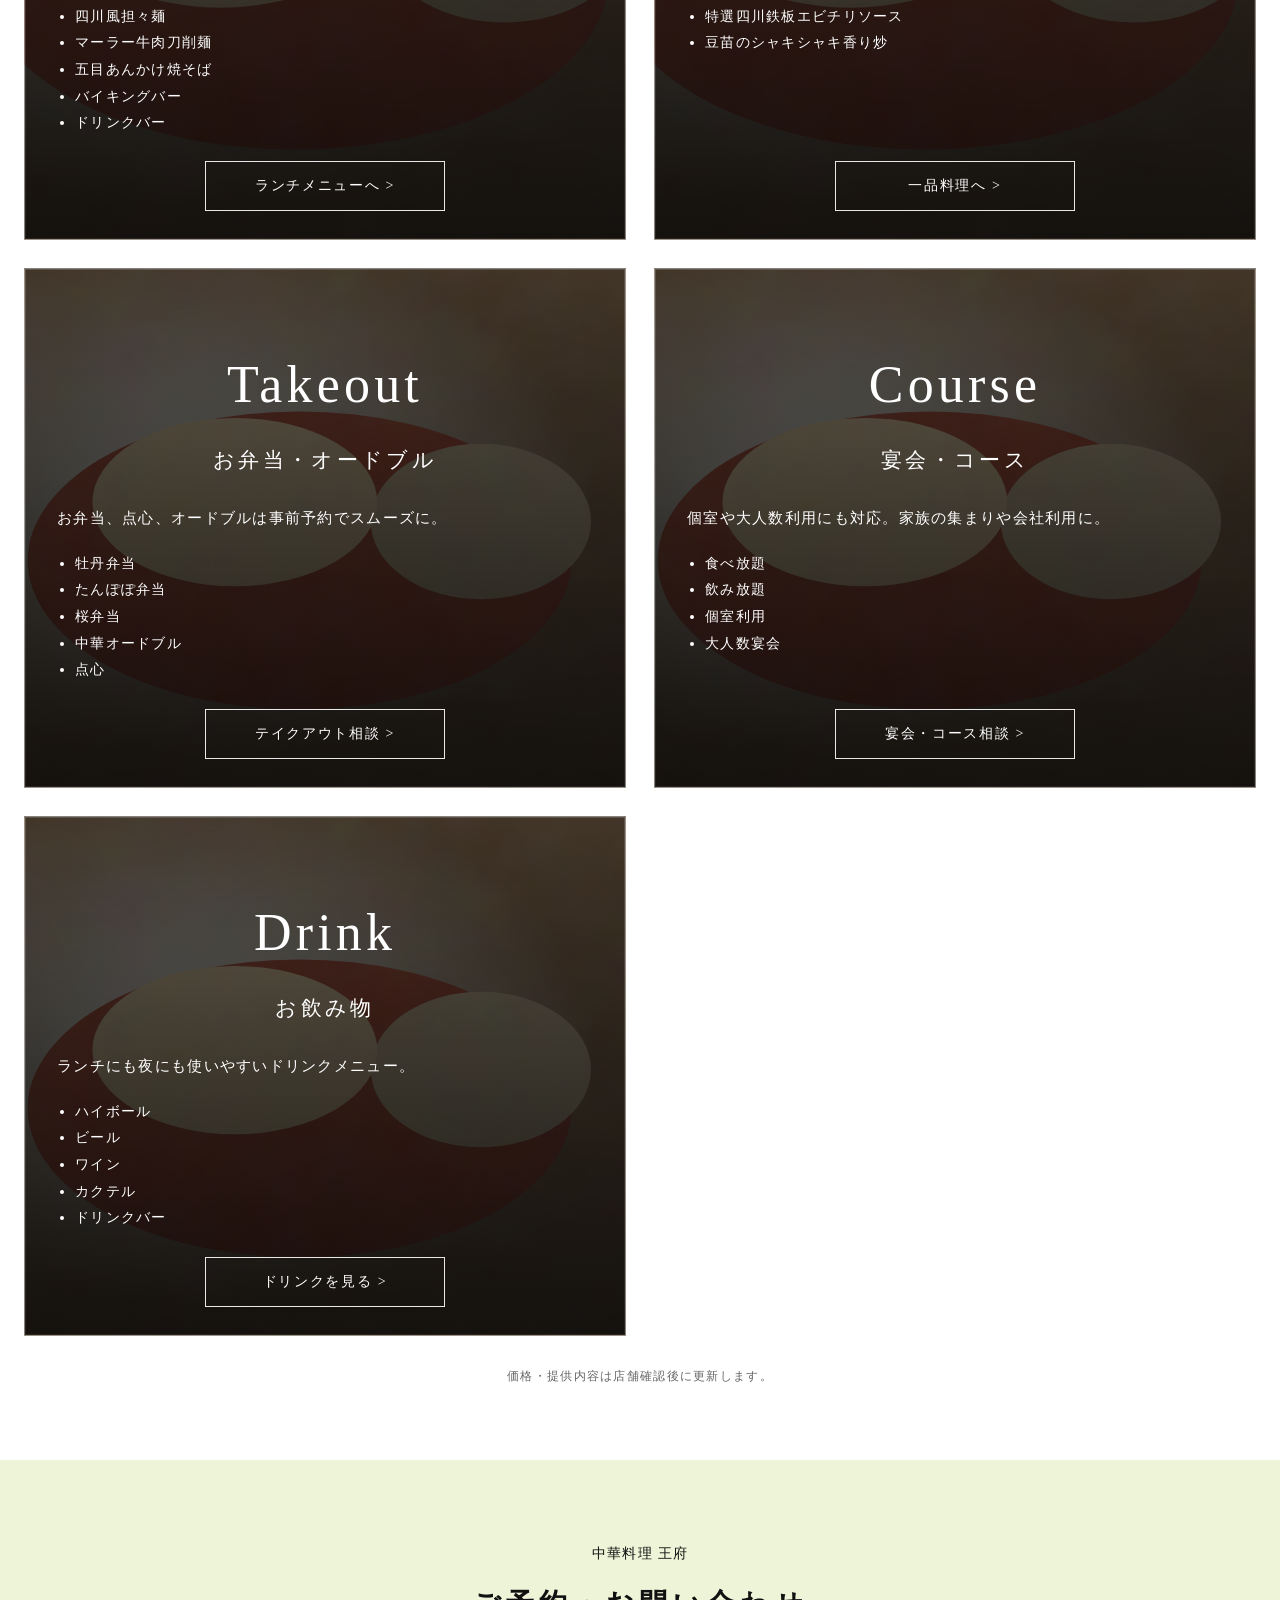
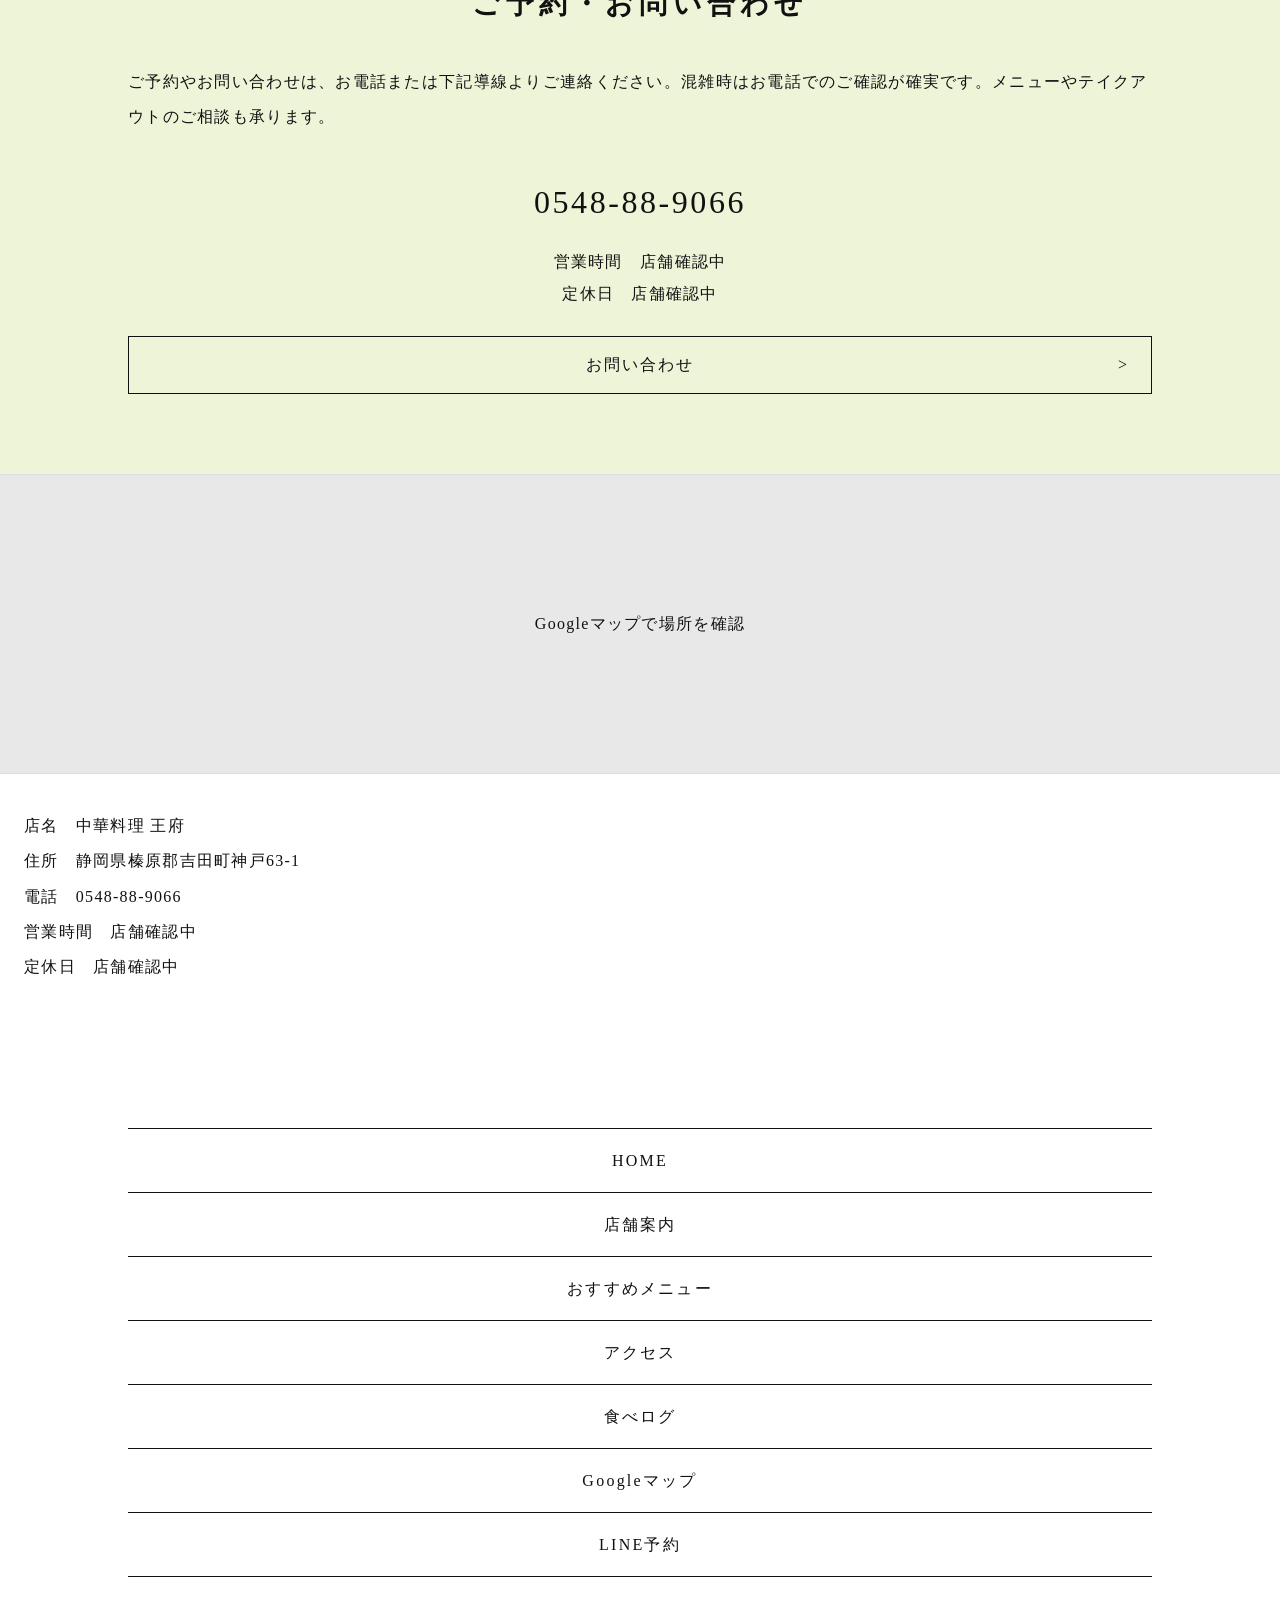
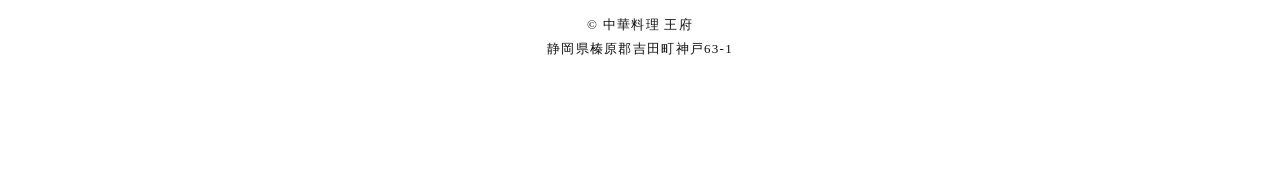
==== commit 7568737b: "Redesign homepage menu into photo-tile category navigation" ====
--- a/index.html
+++ b/index.html
@@ -107,15 +107,19 @@
         <p class="section-link-wrap"><a class="button-outline" href="#contact">利用シーン</a></p>
       </section>
 
-      <section id="menu-list" class="menu-list-section">
-        <div class="list-nav">
-          <a class="list-row" href="#">麻婆豆腐</a>
-          <a class="list-row" href="#">五目炒飯</a>
-          <a class="list-row" href="#">醤油ラーメン</a>
-          <a class="list-row" href="#">焼き餃子</a>
-          <a class="list-row" href="#">定食</a>
-          <a class="list-row" href="#">テイクアウト相談</a>
+      <section id="menu-list" class="menu-categories-section">
+        <h2 class="section-title">Menu / メニュー</h2>
+        <p class="menu-intro">トップページでは「食べ方の大分類」をご案内しています。詳しい内容は各カテゴリ内でご確認ください。</p>
+        <div class="menu-category-grid">
+          <article class="menu-tile" style="--tile-image:url('./assets/menu/lunch.svg')">
+            <div class="menu-tile-inner"><p class="menu-tile-en">Lunch</p><p class="menu-tile-ja">ランチ</p><p class="menu-tile-copy">昼は、主菜とバイキングでしっかり満たす。</p><ul><li>ニラレバの香り炒め</li><li>石焼き麻婆豆腐</li><li>醤油ラーメン</li><li>四川風担々麺</li><li>マーラー牛肉刀削麺</li><li>五目あんかけ焼そば</li><li>バイキングバー</li><li>ドリンクバー</li></ul><a class="tile-button" href="#contact">ランチメニューへ</a></div>
+          </article>
+          <article class="menu-tile" style="--tile-image:url('./assets/menu/alacarte.svg')"><div class="menu-tile-inner"><p class="menu-tile-en">A la carte</p><p class="menu-tile-ja">一品料理</p><p class="menu-tile-copy">王府名物から定番中華まで、夜にも使いやすい一品料理。</p><ul><li>王府名物頂天石焼き麻婆豆腐</li><li>王府名物羽根つき焼き餃子</li><li>豚上ロース黒酢酢豚</li><li>特選四川鉄板エビチリソース</li><li>豆苗のシャキシャキ香り炒</li></ul><a class="tile-button" href="#contact">一品料理へ</a></div></article>
+          <article class="menu-tile" style="--tile-image:url('./assets/menu/takeout.svg')"><div class="menu-tile-inner"><p class="menu-tile-en">Takeout</p><p class="menu-tile-ja">お弁当・オードブル</p><p class="menu-tile-copy">お弁当、点心、オードブルは事前予約でスムーズに。</p><ul><li>牡丹弁当</li><li>たんぽぽ弁当</li><li>桜弁当</li><li>中華オードブル</li><li>点心</li></ul><a class="tile-button" href="#contact">テイクアウト相談</a></div></article>
+          <article class="menu-tile" style="--tile-image:url('./assets/menu/course.svg')"><div class="menu-tile-inner"><p class="menu-tile-en">Course</p><p class="menu-tile-ja">宴会・コース</p><p class="menu-tile-copy">個室や大人数利用にも対応。家族の集まりや会社利用に。</p><ul><li>食べ放題</li><li>飲み放題</li><li>個室利用</li><li>大人数宴会</li></ul><a class="tile-button" href="#contact">宴会・コース相談</a></div></article>
+          <article class="menu-tile" style="--tile-image:url('./assets/menu/drink.svg')"><div class="menu-tile-inner"><p class="menu-tile-en">Drink</p><p class="menu-tile-ja">お飲み物</p><p class="menu-tile-copy">ランチにも夜にも使いやすいドリンクメニュー。</p><ul><li>ハイボール</li><li>ビール</li><li>ワイン</li><li>カクテル</li><li>ドリンクバー</li></ul><a class="tile-button" href="#contact">ドリンクを見る</a></div></article>
         </div>
+        <p class="menu-note">価格・提供内容は店舗確認後に更新します。</p>
       </section>
 
       <section id="contact" class="contact-section">
--- a/styles.css
+++ b/styles.css
@@ -87,3 +87,21 @@
   .hero-links { max-width: 620px; }
   .menu-feature, .section-news, .menu-list-section, .footer, .contact-section { padding-left: 10%; padding-right: 10%; }
 }
+
+.menu-categories-section { padding: 72px 24px; background: #fff; }
+.menu-intro { margin: 0 auto 36px; max-width: 860px; font-size: 15px; color: #444; text-align: center; }
+.menu-category-grid { display: grid; gap: 28px; }
+.menu-tile { position: relative; min-height: 520px; background-image: linear-gradient(rgba(15,15,15,.46), rgba(15,15,15,.7)), var(--tile-image); background-size: cover; background-position: center; border: 1px solid rgba(255,255,255,.4); box-shadow: inset 0 0 0 1px rgba(255,255,255,.22); }
+.menu-tile::before { content: ""; position: absolute; inset: 0; background: linear-gradient(180deg, rgba(0,0,0,.25) 0%, rgba(0,0,0,.62) 100%); }
+.menu-tile-inner { position: relative; z-index: 1; color: #fff; padding: 64px 32px 28px; height: 100%; display: flex; flex-direction: column; }
+.menu-tile-en { margin: 0; text-align: center; font-size: 52px; letter-spacing: .08em; }
+.menu-tile-ja { margin: 2px 0 22px; text-align: center; font-size: 21px; letter-spacing: .16em; }
+.menu-tile-copy { margin: 0 0 18px; font-size: 15px; line-height: 2; }
+.menu-tile ul { margin: 0 0 24px; padding-left: 18px; font-size: 14px; line-height: 1.9; }
+.tile-button { margin-top: auto; align-self: center; min-width: 240px; text-align: center; border: 1px solid rgba(255,255,255,.9); padding: 10px 18px; font-size: 14px; letter-spacing: .12em; }
+.tile-button::after { content: ' >'; }
+.menu-note { margin: 28px 0 0; text-align: center; font-size: 12px; color: #666; }
+@media (min-width: 900px){
+  .menu-category-grid { grid-template-columns: repeat(2,minmax(0,1fr)); }
+  .menu-tile:last-child { grid-column: 1 / -1; max-width: calc(50% - 14px); }
+}
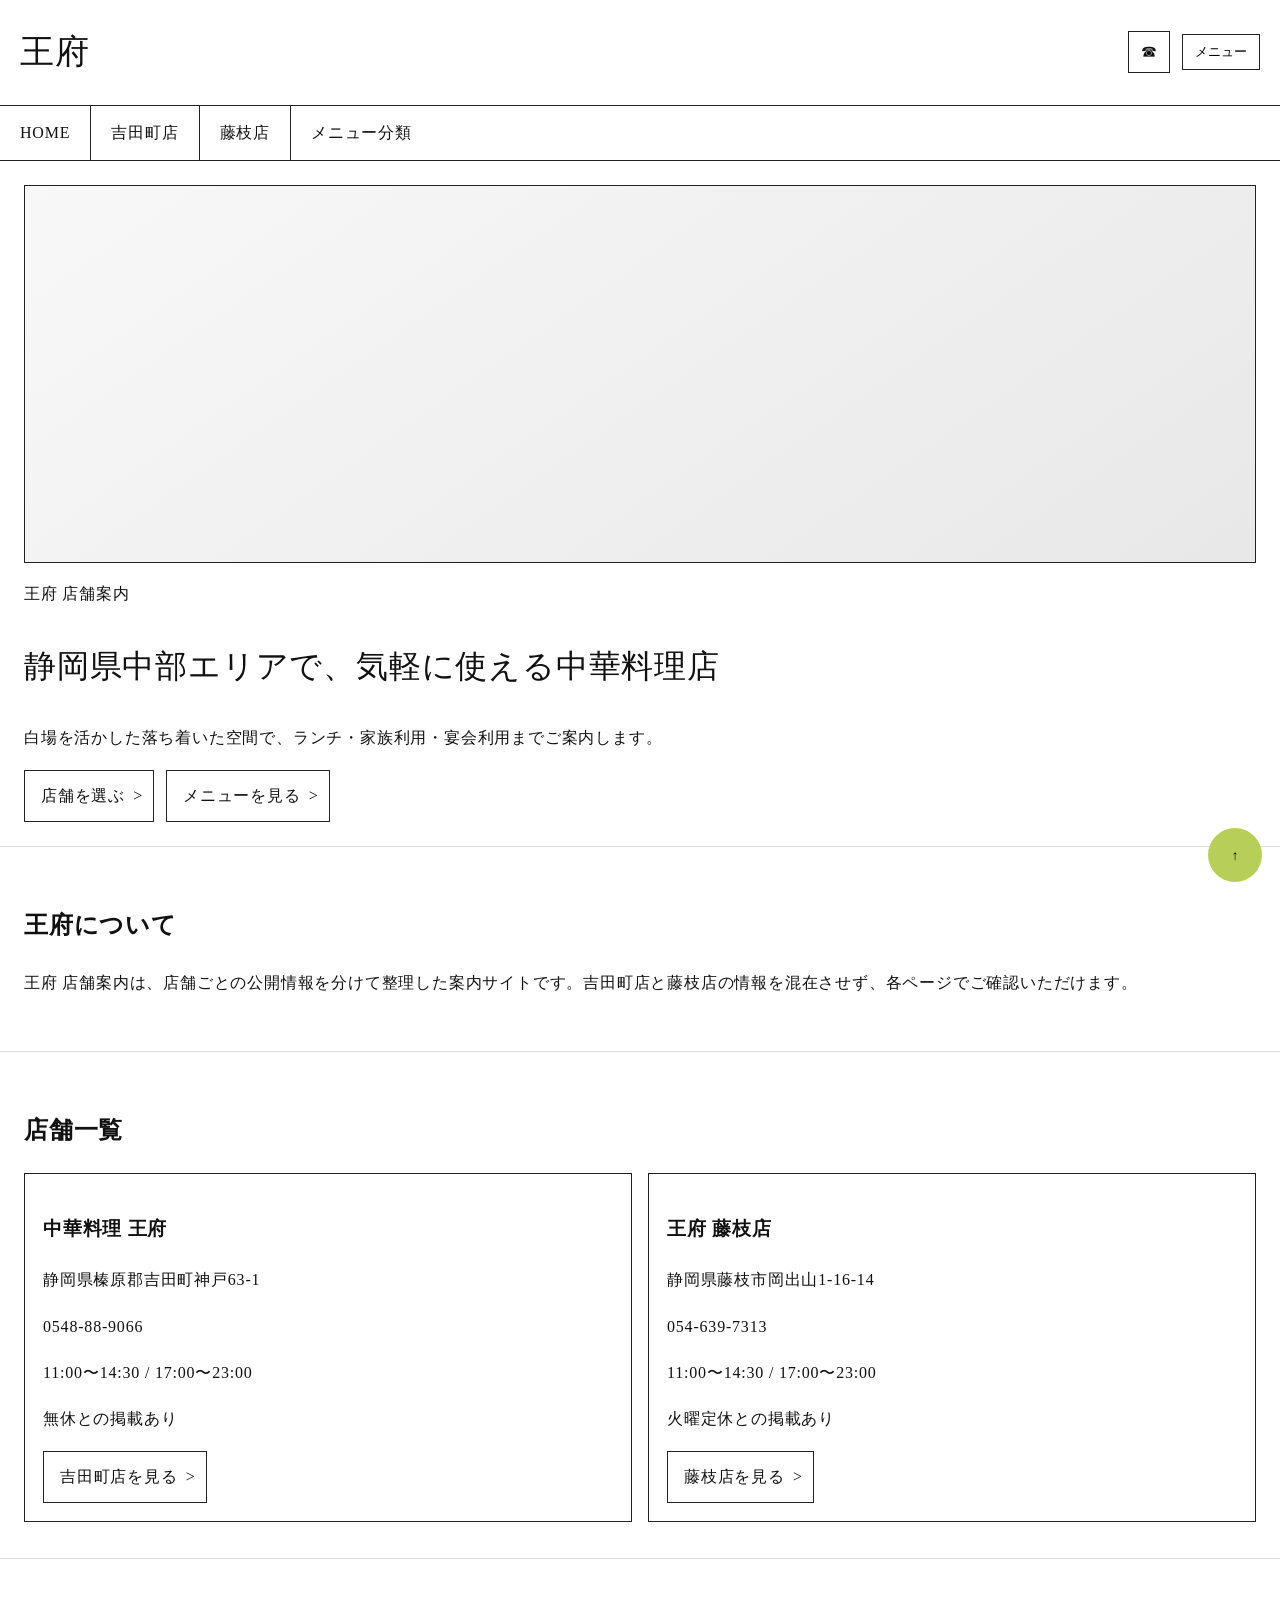
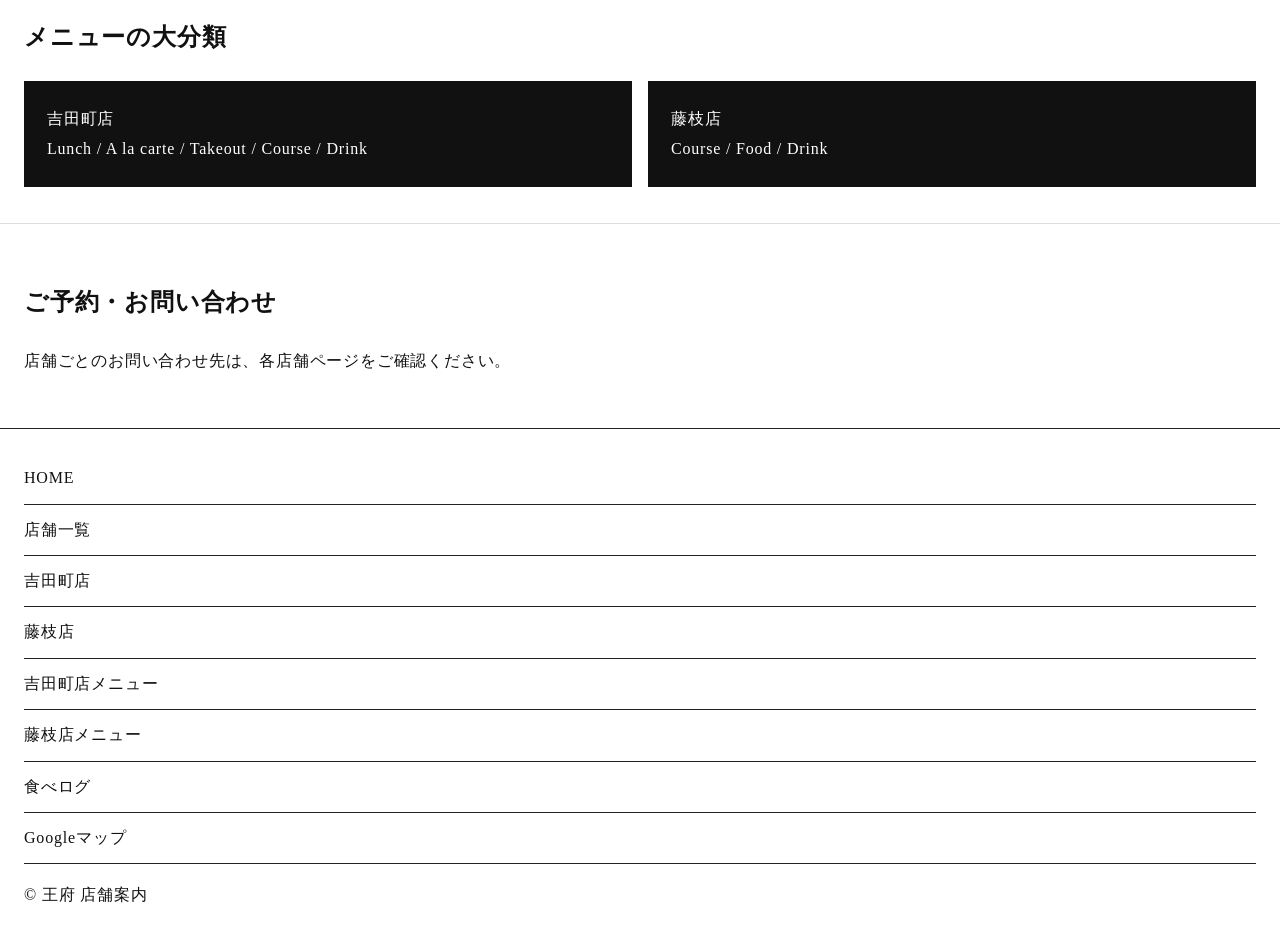
==== commit 281904df: "Redesign site into per-store guide pages" ====
--- a/index.html
+++ b/index.html
@@ -3,162 +3,98 @@
   <head>
     <meta charset="UTF-8" />
     <meta name="viewport" content="width=device-width, initial-scale=1" />
-    <title>中華料理 王府｜静岡県榛原郡吉田町の町中華・ランチ・定食</title>
+    <title>王府 店舗案内｜静岡県中部エリアの中華料理店</title>
     <meta
       name="description"
-      content="静岡県榛原郡吉田町神戸の中華料理 王府。ランチ、定食、麺類、一品料理など、普段使いしやすい町中華。電話予約、LINE予約、Googleマップ、食べログへの導線を掲載。"
+      content="中華料理 王府の店舗案内サイト。吉田町店、藤枝店の店舗情報、営業時間、アクセス、メニュー案内をご確認いただけます。"
     />
-    <meta property="og:type" content="website" />
-    <meta property="og:title" content="中華料理 王府｜静岡県榛原郡吉田町の町中華・ランチ・定食" />
-    <meta
-      property="og:description"
-      content="静岡県榛原郡吉田町神戸の中華料理 王府。ランチ、定食、麺類、一品料理など、普段使いしやすい町中華。"
-    />
-    <meta property="og:url" content="https://gaulung1898-a11y.github.io/homepage-2/" />
-    <link rel="stylesheet" href="./styles.css" />
-    <script type="application/ld+json" id="jsonld-restaurant"></script>
+    <link rel="stylesheet" href="styles.css" />
   </head>
   <body>
-    <div id="mobile-browser-banner" class="mobile-browser-banner" hidden>
-      <p>表示が不安定な場合は、ブラウザ版で開くと安定して閲覧できます。</p>
-      <a id="open-browser-version" href="#" target="_blank" rel="noopener noreferrer">ブラウザ版を開く</a>
-    </div>
-
-    <header class="header" id="top">
-      <div class="logo-block">
-        <p class="logo-kicker">中華料理</p>
-        <p class="logo-sub">静岡・吉田町</p>
-        <p class="logo-main">王府</p>
-        <p class="logo-en">Chinese Restaurant Wangfu</p>
-      </div>
+    <header class="site-header" id="top">
+      <a class="brand" href="index.html">王府</a>
       <div class="header-actions">
-        <a id="header-phone" class="phone-icon" href="tel:0548889066" aria-label="電話予約">☎</a>
-        <button id="menu-toggle" class="menu-toggle" type="button" aria-expanded="false" aria-controls="global-nav">
-          <span></span><span></span><span></span>
-          <span class="sr-only">メニューを開閉</span>
-        </button>
+        <a class="icon-phone" href="tel:0548889066" aria-label="電話する">☎</a>
+        <button id="menu-toggle" class="menu-toggle" aria-controls="global-nav" aria-expanded="false">メニュー</button>
       </div>
     </header>
-
-    <nav id="global-nav" class="global-nav" aria-label="グローバルメニュー">
-      <a href="#top">HOME</a>
-      <a href="#intro">店舗案内</a>
-      <a href="#menu-feature-a">おすすめメニュー</a>
-      <a href="#access">アクセス</a>
-      <a id="nav-tabelog" href="#" target="_blank" rel="noopener noreferrer">食べログ</a>
+    <nav id="global-nav" class="global-nav">
+      <a href="index.html">HOME</a>
+      <a href="stores-yoshida.html">吉田町店</a>
+      <a href="stores-fujieda.html">藤枝店</a>
+      <a href="#menu-classes">メニュー分類</a>
     </nav>
 
     <main>
       <section class="hero">
-        <img
-          class="hero-image"
-          src="./assets/wangfu-hero.svg"
-          alt="王府の料理イメージ"
-          width="1600"
-          height="900"
-          fetchpriority="high"
-          loading="eager"
-          decoding="sync"
-        />
+        <div class="photo-tile" role="img" aria-label="中華料理イメージ"></div>
         <div class="hero-copy">
-          <p class="hero-lead">気軽に味わう、吉田町の中国料理。</p>
-          <p class="hero-title-line">中華料理 王府</p>
-          <p class="hero-sub">ランチ、定食、麺類、一品料理。毎日の食事にちょうどいい町中華です。</p>
-          <div class="hero-links">
-            <a id="hero-phone" class="button-outline button-primary" href="#">電話予約</a>
-            <a id="hero-map" class="button-outline" href="#" target="_blank" rel="noopener noreferrer">Googleマップ</a>
-            <a id="hero-tabelog" class="button-outline" href="#" target="_blank" rel="noopener noreferrer">食べログ</a>
-            <a id="hero-line" class="button-outline" href="#">LINE予約</a>
+          <p class="eyebrow">王府 店舗案内</p>
+          <h1>静岡県中部エリアで、気軽に使える中華料理店</h1>
+          <p>白場を活かした落ち着いた空間で、ランチ・家族利用・宴会利用までご案内します。</p>
+          <div class="button-row">
+            <a class="btn" href="#stores">店舗を選ぶ</a>
+            <a class="btn" href="#menu-classes">メニューを見る</a>
           </div>
         </div>
       </section>
 
-      <section id="news" class="section-news">
-        <h2 class="section-title">お知らせ</h2>
-        <div class="news-list">
-          <article class="news-item"><p class="news-date">2026/05/10</p><p class="news-title">ホームページ公開準備中</p></article>
-          <article class="news-item"><p class="news-date">2026/05/10</p><p class="news-title">営業時間・定休日は店舗確認後に更新します</p></article>
-          <article class="news-item"><p class="news-date">2026/05/10</p><p class="news-title">テイクアウトのご相談はお電話で承ります</p></article>
+      <section class="section">
+        <h2>王府について</h2>
+        <p>王府 店舗案内は、店舗ごとの公開情報を分けて整理した案内サイトです。吉田町店と藤枝店の情報を混在させず、各ページでご確認いただけます。</p>
+      </section>
+
+      <section id="stores" class="section">
+        <h2>店舗一覧</h2>
+        <div class="card-grid">
+          <article class="store-card">
+            <h3>中華料理 王府</h3>
+            <p>静岡県榛原郡吉田町神戸63-1</p>
+            <p>0548-88-9066</p>
+            <p>11:00〜14:30 / 17:00〜23:00</p>
+            <p>無休との掲載あり</p>
+            <a class="btn" href="stores-yoshida.html">吉田町店を見る</a>
+          </article>
+          <article class="store-card">
+            <h3>王府 藤枝店</h3>
+            <p>静岡県藤枝市岡出山1-16-14</p>
+            <p>054-639-7313</p>
+            <p>11:00〜14:30 / 17:00〜23:00</p>
+            <p>火曜定休との掲載あり</p>
+            <a class="btn" href="stores-fujieda.html">藤枝店を見る</a>
+          </article>
         </div>
       </section>
 
-      <section id="intro" class="intro-section">
-        <div class="intro-panel">
-          <h2 class="intro-heading">吉田町で気軽に立ち寄れる<br />中華料理店</h2>
-          <div class="heading-line"></div>
-          <p class="intro-text">中華料理 王府は、静岡県榛原郡吉田町神戸にある町中華です。ランチ、定食、麺類、一品料理まで、普段の食事に使いやすい料理を揃えています。おひとりでも、ご家族でも、仕事の合間にも立ち寄りやすいお店を目指しています。</p>
-          <p class="section-link-wrap"><a class="button-outline" href="#access">店舗案内</a></p>
+      <section id="menu-classes" class="section">
+        <h2>メニューの大分類</h2>
+        <div class="menu-grid">
+          <a class="menu-tile" href="menus-yoshida.html">吉田町店<br />Lunch / A la carte / Takeout / Course / Drink</a>
+          <a class="menu-tile" href="menus-fujieda.html">藤枝店<br />Course / Food / Drink</a>
         </div>
       </section>
 
-      <section id="menu-feature-a" class="menu-feature">
-        <div class="menu-photo" role="img" aria-label="麻婆豆腐と炒飯を連想する料理イメージ"></div>
-        <p class="menu-kicker">ごはんが進む定番中華</p>
-        <h2 class="menu-title">麻婆豆腐・炒飯・麺類</h2>
-        <p class="menu-text">香り、旨み、食べごたえを大切にした、普段使いの中華料理。ランチにも夕食にも選びやすい定番を揃えます。</p>
-        <p class="section-link-wrap"><a class="button-outline" href="#menu-list">おすすめメニュー</a></p>
-      </section>
-
-      <section class="menu-feature">
-        <div class="menu-photo menu-photo-alt" role="img" aria-label="家族で囲む町中華の食卓イメージ"></div>
-        <p class="menu-kicker">ひとりでも、家族でも</p>
-        <h2 class="menu-title">気軽に使える町中華</h2>
-        <p class="menu-text">短い休憩の昼食、仕事帰りの一皿、ご家族での食事まで。肩肘張らずに使えるお店としてご案内します。</p>
-        <p class="section-link-wrap"><a class="button-outline" href="#contact">利用シーン</a></p>
-      </section>
-
-      <section id="menu-list" class="menu-categories-section">
-        <h2 class="section-title">Menu / メニュー</h2>
-        <p class="menu-intro">トップページでは「食べ方の大分類」をご案内しています。詳しい内容は各カテゴリ内でご確認ください。</p>
-        <div class="menu-category-grid">
-          <article class="menu-tile" style="--tile-image:url('./assets/menu/lunch.svg')">
-            <div class="menu-tile-inner"><p class="menu-tile-en">Lunch</p><p class="menu-tile-ja">ランチ</p><p class="menu-tile-copy">昼は、主菜とバイキングでしっかり満たす。</p><ul><li>ニラレバの香り炒め</li><li>石焼き麻婆豆腐</li><li>醤油ラーメン</li><li>四川風担々麺</li><li>マーラー牛肉刀削麺</li><li>五目あんかけ焼そば</li><li>バイキングバー</li><li>ドリンクバー</li></ul><a class="tile-button" href="#contact">ランチメニューへ</a></div>
-          </article>
-          <article class="menu-tile" style="--tile-image:url('./assets/menu/alacarte.svg')"><div class="menu-tile-inner"><p class="menu-tile-en">A la carte</p><p class="menu-tile-ja">一品料理</p><p class="menu-tile-copy">王府名物から定番中華まで、夜にも使いやすい一品料理。</p><ul><li>王府名物頂天石焼き麻婆豆腐</li><li>王府名物羽根つき焼き餃子</li><li>豚上ロース黒酢酢豚</li><li>特選四川鉄板エビチリソース</li><li>豆苗のシャキシャキ香り炒</li></ul><a class="tile-button" href="#contact">一品料理へ</a></div></article>
-          <article class="menu-tile" style="--tile-image:url('./assets/menu/takeout.svg')"><div class="menu-tile-inner"><p class="menu-tile-en">Takeout</p><p class="menu-tile-ja">お弁当・オードブル</p><p class="menu-tile-copy">お弁当、点心、オードブルは事前予約でスムーズに。</p><ul><li>牡丹弁当</li><li>たんぽぽ弁当</li><li>桜弁当</li><li>中華オードブル</li><li>点心</li></ul><a class="tile-button" href="#contact">テイクアウト相談</a></div></article>
-          <article class="menu-tile" style="--tile-image:url('./assets/menu/course.svg')"><div class="menu-tile-inner"><p class="menu-tile-en">Course</p><p class="menu-tile-ja">宴会・コース</p><p class="menu-tile-copy">個室や大人数利用にも対応。家族の集まりや会社利用に。</p><ul><li>食べ放題</li><li>飲み放題</li><li>個室利用</li><li>大人数宴会</li></ul><a class="tile-button" href="#contact">宴会・コース相談</a></div></article>
-          <article class="menu-tile" style="--tile-image:url('./assets/menu/drink.svg')"><div class="menu-tile-inner"><p class="menu-tile-en">Drink</p><p class="menu-tile-ja">お飲み物</p><p class="menu-tile-copy">ランチにも夜にも使いやすいドリンクメニュー。</p><ul><li>ハイボール</li><li>ビール</li><li>ワイン</li><li>カクテル</li><li>ドリンクバー</li></ul><a class="tile-button" href="#contact">ドリンクを見る</a></div></article>
-        </div>
-        <p class="menu-note">価格・提供内容は店舗確認後に更新します。</p>
-      </section>
-
-      <section id="contact" class="contact-section">
-        <p class="contact-store">中華料理 王府</p>
-        <h2 class="contact-title">ご予約・お問い合わせ</h2>
-        <p class="contact-text">ご予約やお問い合わせは、お電話または下記導線よりご連絡ください。混雑時はお電話でのご確認が確実です。メニューやテイクアウトのご相談も承ります。</p>
-        <a id="contact-phone" class="contact-phone" href="#">0548-88-9066</a>
-        <p class="contact-meta">営業時間　店舗確認中</p>
-        <p class="contact-meta">定休日　店舗確認中</p>
-        <p class="section-link-wrap"><a id="contact-line" class="button-outline" href="#">お問い合わせ</a></p>
-      </section>
-
-      <section id="access" class="access-section">
-        <a id="access-map" class="map-placeholder" href="#" target="_blank" rel="noopener noreferrer">Googleマップで場所を確認</a>
-        <div class="access-info">
-          <p>店名　中華料理 王府</p>
-          <p id="store-address">住所　静岡県榛原郡吉田町神戸63-1</p>
-          <p>電話　<a id="store-phone" href="#">0548-88-9066</a></p>
-          <p>営業時間　店舗確認中</p>
-          <p>定休日　店舗確認中</p>
-        </div>
+      <section class="section">
+        <h2>ご予約・お問い合わせ</h2>
+        <p>店舗ごとのお問い合わせ先は、各店舗ページをご確認ください。</p>
       </section>
     </main>
 
-    <footer class="footer">
-      <div class="footer-nav">
-        <a href="#top">HOME</a>
-        <a href="#intro">店舗案内</a>
-        <a href="#menu-feature-a">おすすめメニュー</a>
-        <a href="#access">アクセス</a>
-        <a id="footer-tabelog" href="#" target="_blank" rel="noopener noreferrer">食べログ</a>
-        <a id="footer-map" href="#" target="_blank" rel="noopener noreferrer">Googleマップ</a>
-        <a id="footer-line" href="#">LINE予約</a>
+    <footer class="site-footer">
+      <div class="footer-links">
+        <a href="index.html">HOME</a>
+        <a href="#stores">店舗一覧</a>
+        <a href="stores-yoshida.html">吉田町店</a>
+        <a href="stores-fujieda.html">藤枝店</a>
+        <a href="menus-yoshida.html">吉田町店メニュー</a>
+        <a href="menus-fujieda.html">藤枝店メニュー</a>
+        <a href="https://tabelog.com/shizuoka/A2203/A220302/22033511/" target="_blank" rel="noopener noreferrer">食べログ</a>
+        <a href="https://maps.google.com" target="_blank" rel="noopener noreferrer">Googleマップ</a>
       </div>
-      <p class="copyright">© 中華料理 王府<br />静岡県榛原郡吉田町神戸63-1</p>
+      <p>© 王府 店舗案内</p>
     </footer>
 
-    <button id="back-to-top" class="back-to-top" type="button" aria-label="ページ上部へ戻る">↑</button>
-
-    <script src="./script.js" defer></script>
+    <button id="back-to-top" class="back-to-top" type="button" aria-label="トップへ戻る">↑</button>
+    <script src="script.js" defer></script>
   </body>
 </html>
--- a/styles.css
+++ b/styles.css
@@ -1,107 +1,9 @@
-:root {
-  --black: #111111;
-  --white: #ffffff;
-  --soft-white: #fafafa;
-  --line: #1a1a1a;
-  --muted: #555555;
-  --red-small: #9a1f1f;
-  --green: #b7cf58;
-}
-* { box-sizing: border-box; }
-html { scroll-behavior: smooth; }
-body {
-  margin: 0;
-  background: var(--white);
-  color: var(--black);
-  font-family: "Noto Serif JP", "Yu Mincho", "Hiragino Mincho ProN", serif;
-  line-height: 2;
-  letter-spacing: 0.08em;
-}
-a { color: inherit; text-decoration: none; }
-.sr-only { position: absolute; width: 1px; height: 1px; overflow: hidden; clip: rect(0,0,0,0); }
-.mobile-browser-banner { position: sticky; top: 0; z-index: 50; background: #eef4d8; border-bottom: 1px solid #b7cf58; padding: 12px 16px; display: flex; gap: 10px; align-items: center; justify-content: space-between; }
-.mobile-browser-banner p { margin: 0; font-size: 12px; line-height: 1.6; letter-spacing: 0.06em; }
-.mobile-browser-banner a { border: 1px solid #111; padding: 8px 12px; font-size: 12px; white-space: nowrap; background: #fff; }
-.header { height: 180px; padding: 42px 24px 24px; display: flex; justify-content: space-between; align-items: flex-start; background: #fff; }
-.logo-kicker { color: var(--red-small); font-size: 14px; line-height: 1.5; letter-spacing: 0.12em; margin: 0 0 8px; }
-.logo-sub { margin: 0 0 12px; font-size: 14px; }
-.logo-main { margin: 0; font-size: 46px; font-weight: 700; letter-spacing: 0.16em; line-height: 1; transform: scaleX(1.08); transform-origin: left center; }
-.logo-en { margin: 8px 0 0; font-size: 11px; font-style: italic; letter-spacing: 0.08em; }
-.header-actions { display: flex; gap: 22px; align-items: center; margin-top: 36px; }
-.phone-icon { width: 56px; height: 56px; border-radius: 50%; background: #000; color: #fff; display: flex; align-items: center; justify-content: center; font-size: 24px; }
-.menu-toggle { width: 52px; height: 42px; border: none; background: transparent; padding: 0; display: flex; flex-direction: column; justify-content: center; gap: 8px; }
-.menu-toggle span { display: block; height: 1px; width: 100%; background: #111; }
-.global-nav { max-height: 0; overflow: hidden; border-top: 1px solid #111; border-bottom: 1px solid #111; }
-.global-nav.is-open { max-height: 500px; }
-.global-nav a { display: block; padding: 14px 24px; border-bottom: 1px solid #111; font-size: 14px; font-family: "Noto Sans JP", sans-serif; }
-.hero { background: #fff; padding: 0 0 72px; }
-.hero-image { width: 100%; height: auto; aspect-ratio: 16 / 9; display: block; object-fit: cover; background: #f4f4f4; }
-.hero-copy { padding: 32px 28px 0; text-align: center; }
-.hero-lead { font-size: 20px; letter-spacing: 0.12em; margin: 0; }
-.hero-title-line { margin: 28px 0 0; display: inline-block; background: rgba(250,250,250,0.9); padding: 14px 24px; font-size: 22px; letter-spacing: 0.16em; }
-.hero-sub { margin: 18px 0 0; font-size: 15px; color: #444; }
-.hero-links { margin: 32px auto 0; width: calc(100% - 48px); display: grid; gap: 14px; }
-.button-outline { height: 58px; border: 1px solid #111; background: transparent; color: #111; display: flex; align-items: center; justify-content: center; position: relative; font-size: 16px; letter-spacing: 0.12em; }
-.button-outline::after { content: ">"; position: absolute; right: 22px; }
-.button-primary { background: #111; color: #fff; border: 1px solid #111; }
-.section-news, .menu-feature, .menu-list-section, .footer { padding: 72px 24px; }
-.section-title { text-align: center; font-size: 28px; font-weight: 500; letter-spacing: 0.2em; margin: 0 0 42px; }
-.section-title::after { content: ""; display: block; width: 72px; height: 3px; background: #b7cf58; margin: 14px auto 0; }
-.news-list { border-top: 1px solid #ddd; }
-.news-item { padding: 22px 0; border-bottom: 1px solid #ddd; }
-.news-date { font-size: 15px; margin: 0 0 12px; }
-.news-title { font-size: 16px; line-height: 1.9; margin: 0; }
-.intro-section { position: relative; padding: 80px 24px; background: linear-gradient(150deg, #fafafa, #f2f2f2 45%, #fbfbfb); }
-.intro-panel { background: rgba(255,255,255,0.86); padding: 34px 28px; border: 1px solid rgba(0,0,0,0.12); }
-.intro-heading { font-size: 28px; line-height: 1.7; letter-spacing: 0.14em; font-weight: 500; margin: 0 0 24px; }
-.heading-line { width: 100%; height: 1px; background: #111; margin: 24px 0; }
-.intro-text, .menu-text, .contact-text, .access-info p { font-size: 16px; line-height: 2.2; margin: 0; }
-.section-link-wrap { margin: 26px 0 0; }
-.menu-photo { width: 100%; height: 280px; margin-bottom: 34px; background: radial-gradient(circle at 35% 45%, #f9f9f8 0 30%, #d6dce1 30% 33%, #efefef 33% 100%), radial-gradient(circle at 50% 48%, #bb7f4a 0 22%, #a34d2d 22% 50%, #7f3422 50% 70%, transparent 70%); }
-.menu-photo-alt { background: radial-gradient(circle at 40% 46%, #fafaf8 0 30%, #d7dce1 30% 33%, #efefef 33% 100%), radial-gradient(circle at 50% 52%, #8fa455 0 20%, #b88945 20% 38%, #a54e2d 38% 62%, transparent 62%); }
-.menu-kicker { font-size: 15px; letter-spacing: 0.18em; margin: 0 0 8px; }
-.menu-title { margin: 0; font-size: 30px; line-height: 1.6; letter-spacing: 0.16em; font-weight: 500; }
-.menu-title::after { content: ""; display: block; height: 1px; width: 100%; background: #111; margin: 24px 0; }
-.menu-list-section { background: #fafafa; }
-.list-nav { border-top: 1px solid #111; }
-.list-row { height: 72px; border-bottom: 1px solid #111; display: flex; align-items: center; justify-content: center; font-size: 18px; letter-spacing: 0.14em; position: relative; }
-.list-row::after { content: ">"; position: absolute; right: 20px; }
-.contact-section { background: #eef4d8; padding: 80px 28px; text-align: center; }
-.contact-store { margin: 0 0 8px; font-size: 14px; }
-.contact-title { margin: 0 0 32px; font-size: 28px; letter-spacing: 0.18em; }
-.contact-text { text-align: left; }
-.contact-phone { display: inline-block; margin: 36px 0 12px; font-size: 32px; letter-spacing: 0.08em; }
-.contact-meta { margin: 0; }
-.access-section { padding: 0 0 72px; }
-.map-placeholder { height: 300px; background: #e8e8e8; display: flex; align-items: center; justify-content: center; border-top: 1px solid #ddd; border-bottom: 1px solid #ddd; }
-.access-info { padding: 34px 24px 0; text-align: left; }
-.footer { background: #fff; text-align: center; padding-bottom: 120px; }
-.footer-nav { border-top: 1px solid #111; }
-.footer-nav a { display: flex; align-items: center; justify-content: center; height: 64px; border-bottom: 1px solid #111; letter-spacing: 0.14em; font-size: 16px; }
-.copyright { margin-top: 36px; font-size: 13px; line-height: 1.8; }
-.back-to-top { position: fixed; right: 24px; bottom: 28px; width: 72px; height: 72px; border-radius: 50%; background: #b7cf58; color: #fff; display: flex; align-items: center; justify-content: center; font-size: 30px; border: none; }
-@media (min-width: 900px) {
-  .global-nav { max-height: none; display: flex; border-bottom: 1px solid #111; }
-  .global-nav a { flex: 1; text-align: center; border-bottom: none; border-right: 1px solid #111; }
-  .global-nav a:last-child { border-right: none; }
-  .hero-links { max-width: 620px; }
-  .menu-feature, .section-news, .menu-list-section, .footer, .contact-section { padding-left: 10%; padding-right: 10%; }
-}
-
-.menu-categories-section { padding: 72px 24px; background: #fff; }
-.menu-intro { margin: 0 auto 36px; max-width: 860px; font-size: 15px; color: #444; text-align: center; }
-.menu-category-grid { display: grid; gap: 28px; }
-.menu-tile { position: relative; min-height: 520px; background-image: linear-gradient(rgba(15,15,15,.46), rgba(15,15,15,.7)), var(--tile-image); background-size: cover; background-position: center; border: 1px solid rgba(255,255,255,.4); box-shadow: inset 0 0 0 1px rgba(255,255,255,.22); }
-.menu-tile::before { content: ""; position: absolute; inset: 0; background: linear-gradient(180deg, rgba(0,0,0,.25) 0%, rgba(0,0,0,.62) 100%); }
-.menu-tile-inner { position: relative; z-index: 1; color: #fff; padding: 64px 32px 28px; height: 100%; display: flex; flex-direction: column; }
-.menu-tile-en { margin: 0; text-align: center; font-size: 52px; letter-spacing: .08em; }
-.menu-tile-ja { margin: 2px 0 22px; text-align: center; font-size: 21px; letter-spacing: .16em; }
-.menu-tile-copy { margin: 0 0 18px; font-size: 15px; line-height: 2; }
-.menu-tile ul { margin: 0 0 24px; padding-left: 18px; font-size: 14px; line-height: 1.9; }
-.tile-button { margin-top: auto; align-self: center; min-width: 240px; text-align: center; border: 1px solid rgba(255,255,255,.9); padding: 10px 18px; font-size: 14px; letter-spacing: .12em; }
-.tile-button::after { content: ' >'; }
-.menu-note { margin: 28px 0 0; text-align: center; font-size: 12px; color: #666; }
-@media (min-width: 900px){
-  .menu-category-grid { grid-template-columns: repeat(2,minmax(0,1fr)); }
-  .menu-tile:last-child { grid-column: 1 / -1; max-width: calc(50% - 14px); }
-}
+:root{--black:#111;--white:#fff;--line:#222;--green:#b7cf58}
+*{box-sizing:border-box}html,body{margin:0;padding:0}body{font-family:"Yu Mincho","Hiragino Mincho ProN",serif;color:var(--black);background:var(--white);line-height:1.9;letter-spacing:.05em}a{color:inherit;text-decoration:none}
+.site-header{display:flex;justify-content:space-between;align-items:center;padding:20px;border-bottom:1px solid var(--line)}.brand{font-size:34px}.header-actions{display:flex;gap:12px;align-items:center}.icon-phone{border:1px solid var(--line);width:42px;height:42px;display:flex;align-items:center;justify-content:center}.menu-toggle{border:1px solid var(--line);background:#fff;padding:8px 12px}
+.global-nav{display:none;border-bottom:1px solid var(--line)}.global-nav.is-open{display:block}.global-nav a{display:block;padding:12px 20px;border-top:1px solid var(--line)}
+.hero{padding:24px}.photo-tile{height:42vh;min-height:250px;border:1px solid var(--line);background:linear-gradient(145deg,#f8f8f8,#e8e8e8)}.hero-copy h1{font-size:32px;font-weight:500}.eyebrow{font-size:16px}.button-row{display:flex;gap:12px;flex-wrap:wrap}.btn{display:inline-block;border:1px solid var(--line);padding:10px 16px;position:relative;padding-right:28px}.btn::after{content:">";position:absolute;right:10px}
+.section{padding:36px 24px;border-top:1px solid #ddd}.card-grid{display:grid;gap:16px}.store-card{border:1px solid var(--line);padding:18px}.menu-grid{display:grid;gap:16px}.menu-tile{background:#111;color:#fff;padding:22px;border:1px solid #111}.text-link{text-decoration:underline;text-underline-offset:3px}.note{font-size:13px}
+.site-footer{padding:24px;border-top:1px solid var(--line)}.footer-links{display:grid}.footer-links a{border-bottom:1px solid var(--line);padding:10px 0}
+.back-to-top{position:fixed;right:18px;bottom:18px;width:54px;height:54px;border:none;border-radius:50%;background:var(--green)}
+@media(min-width:900px){.global-nav{display:flex !important}.global-nav a{border-top:none;border-right:1px solid var(--line)}.global-nav a:last-child{border-right:none}.card-grid{grid-template-columns:1fr 1fr}.menu-grid{grid-template-columns:1fr 1fr}}
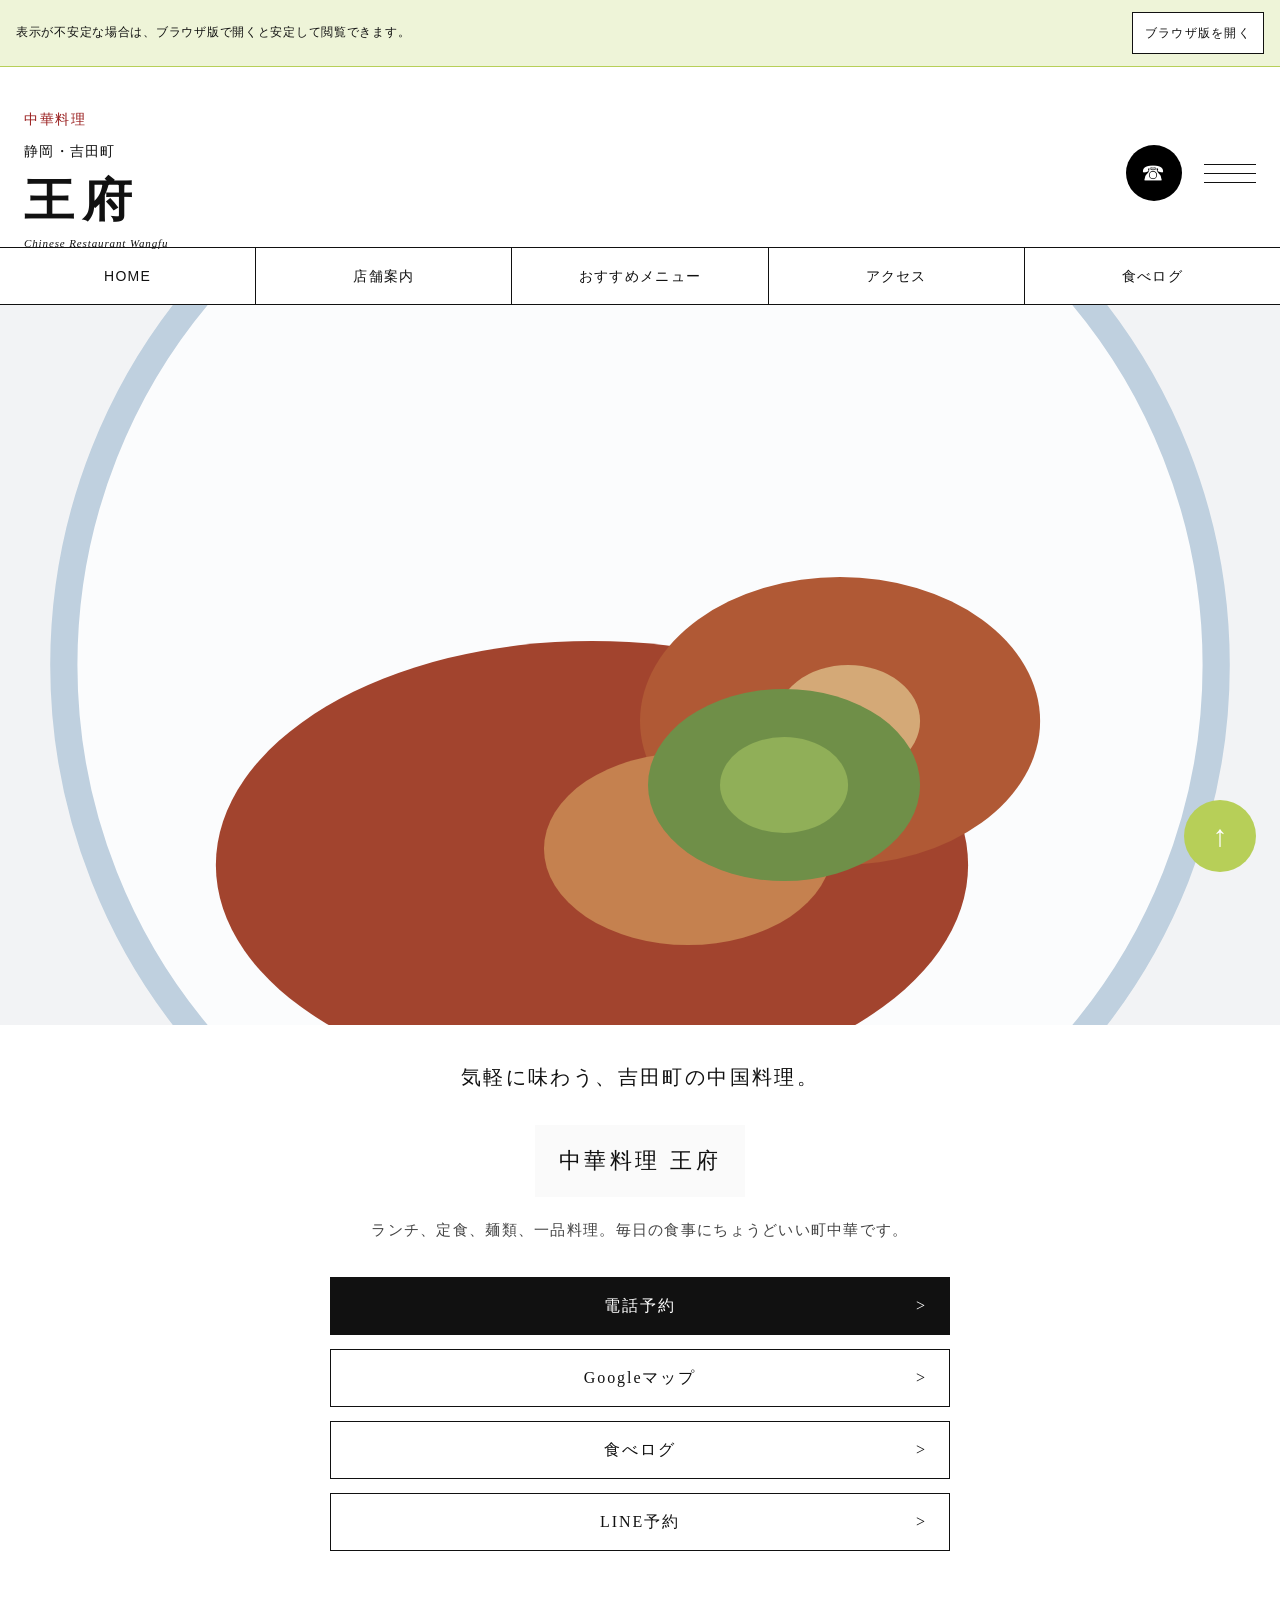
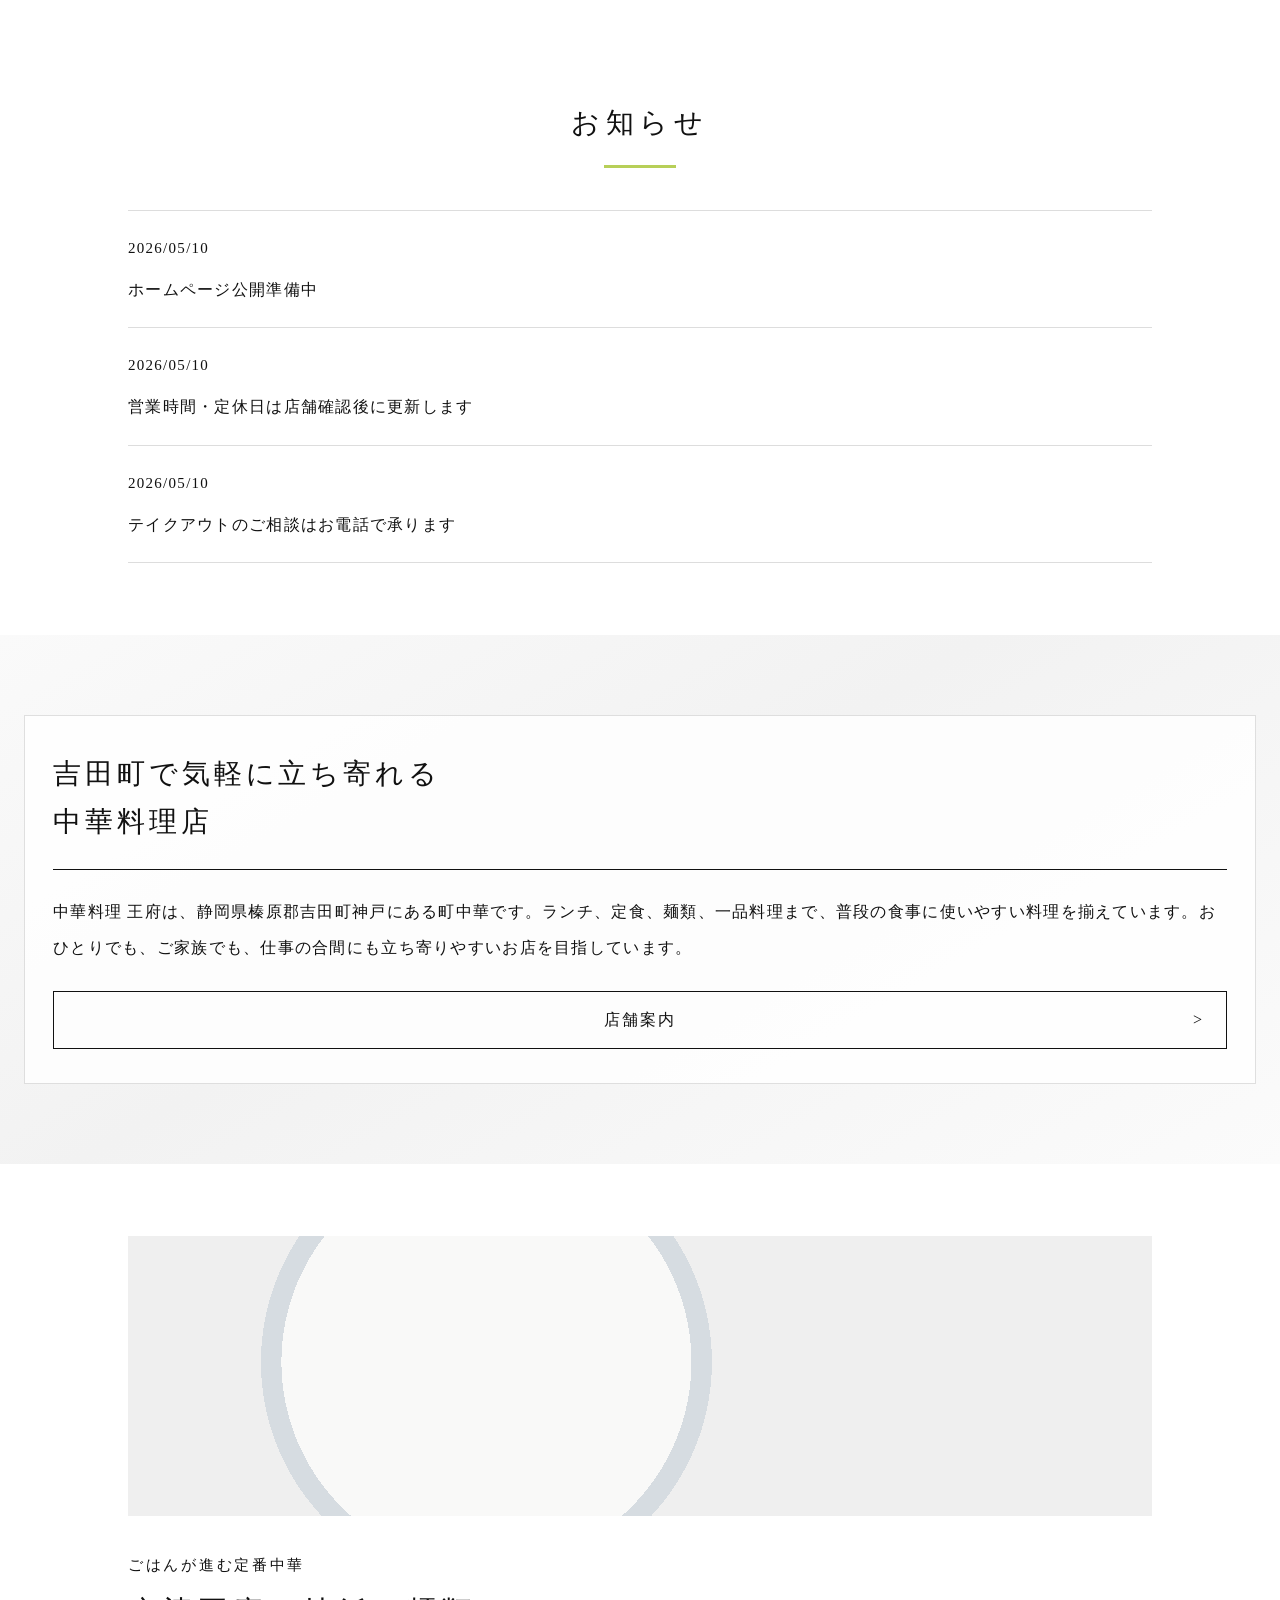
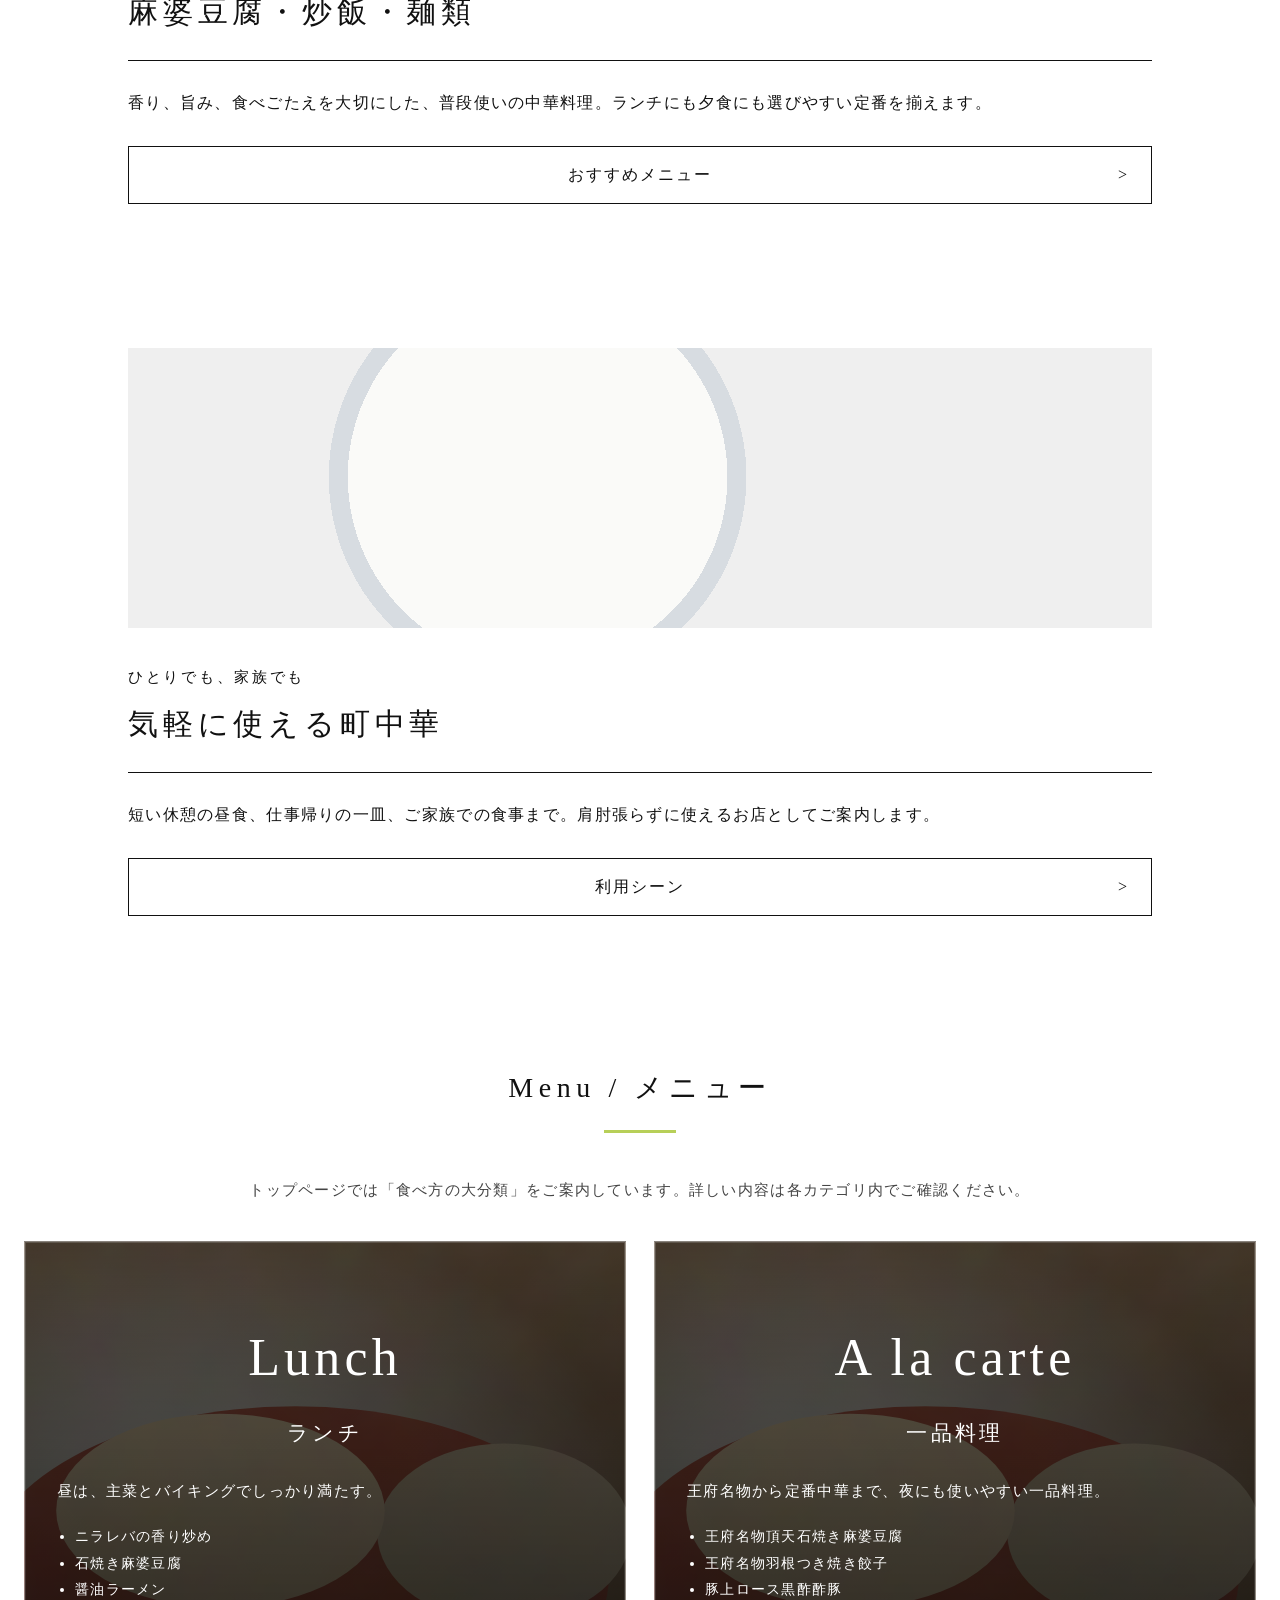
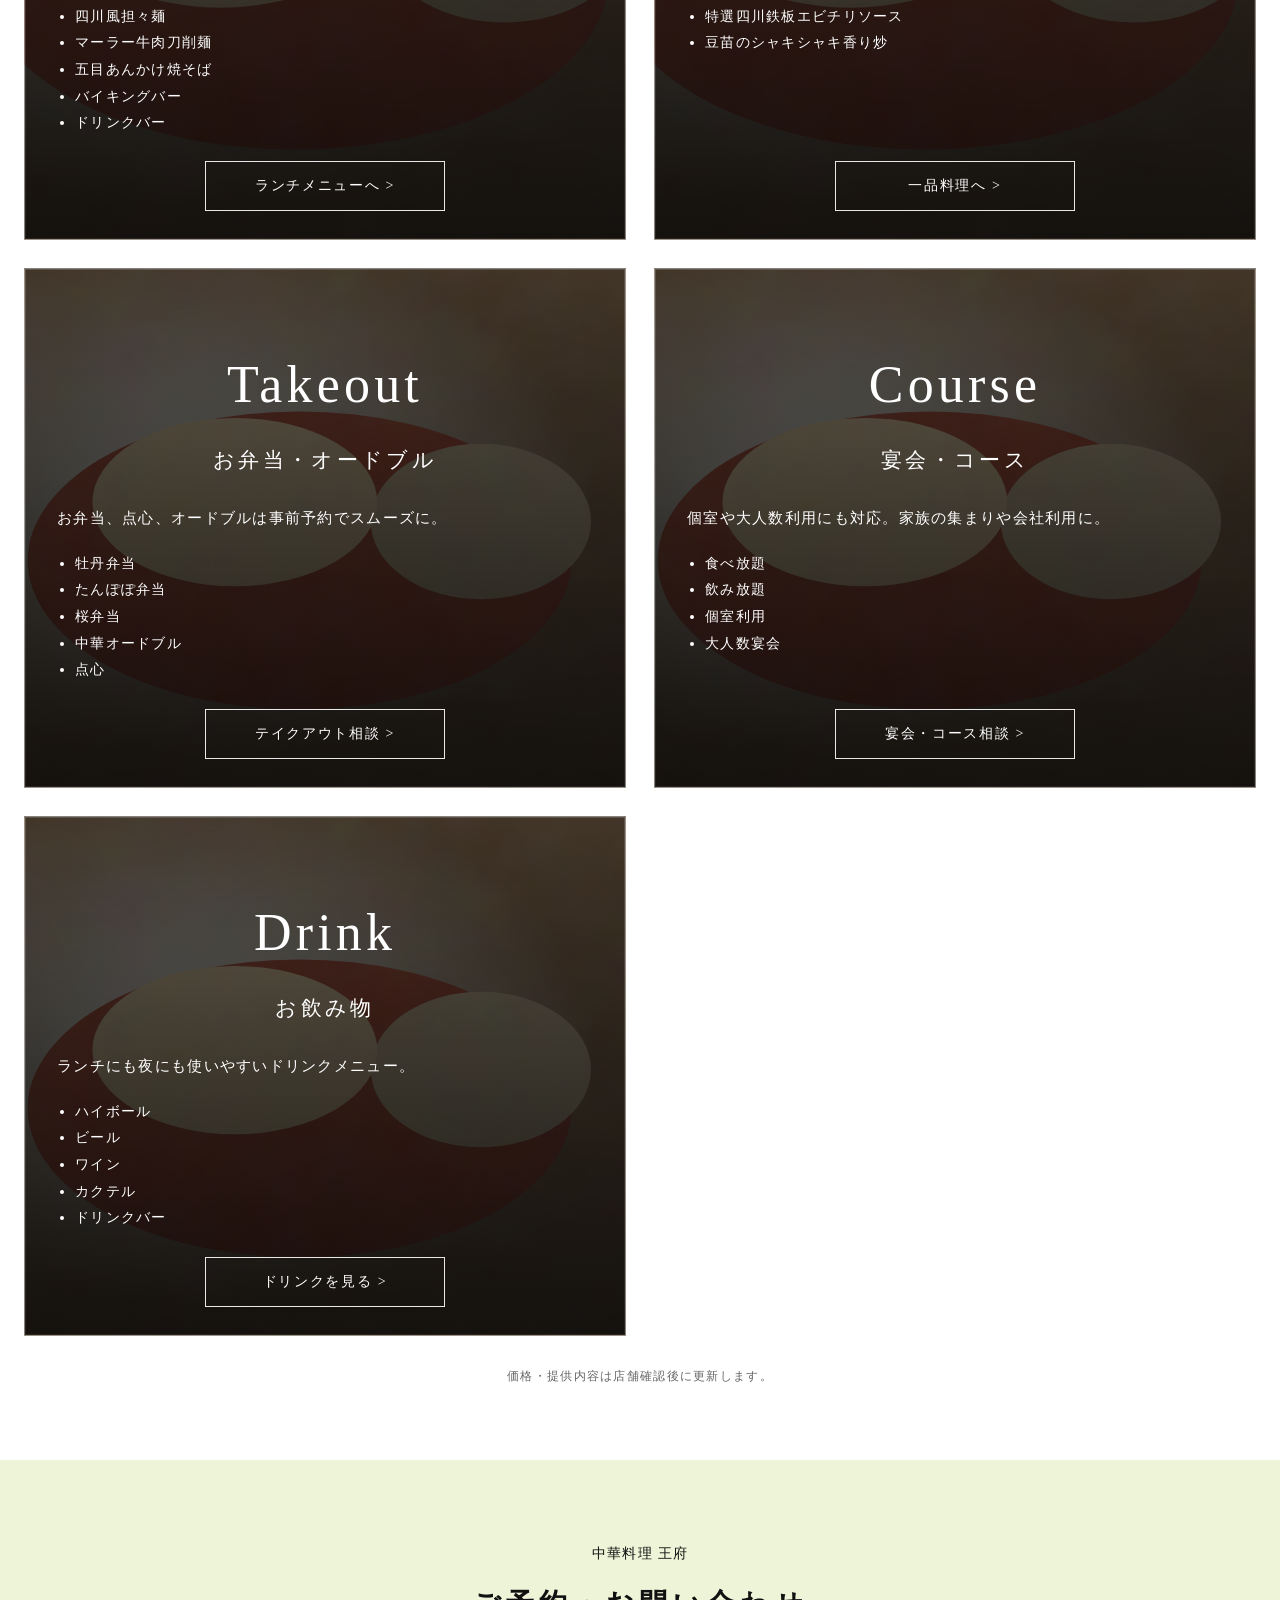
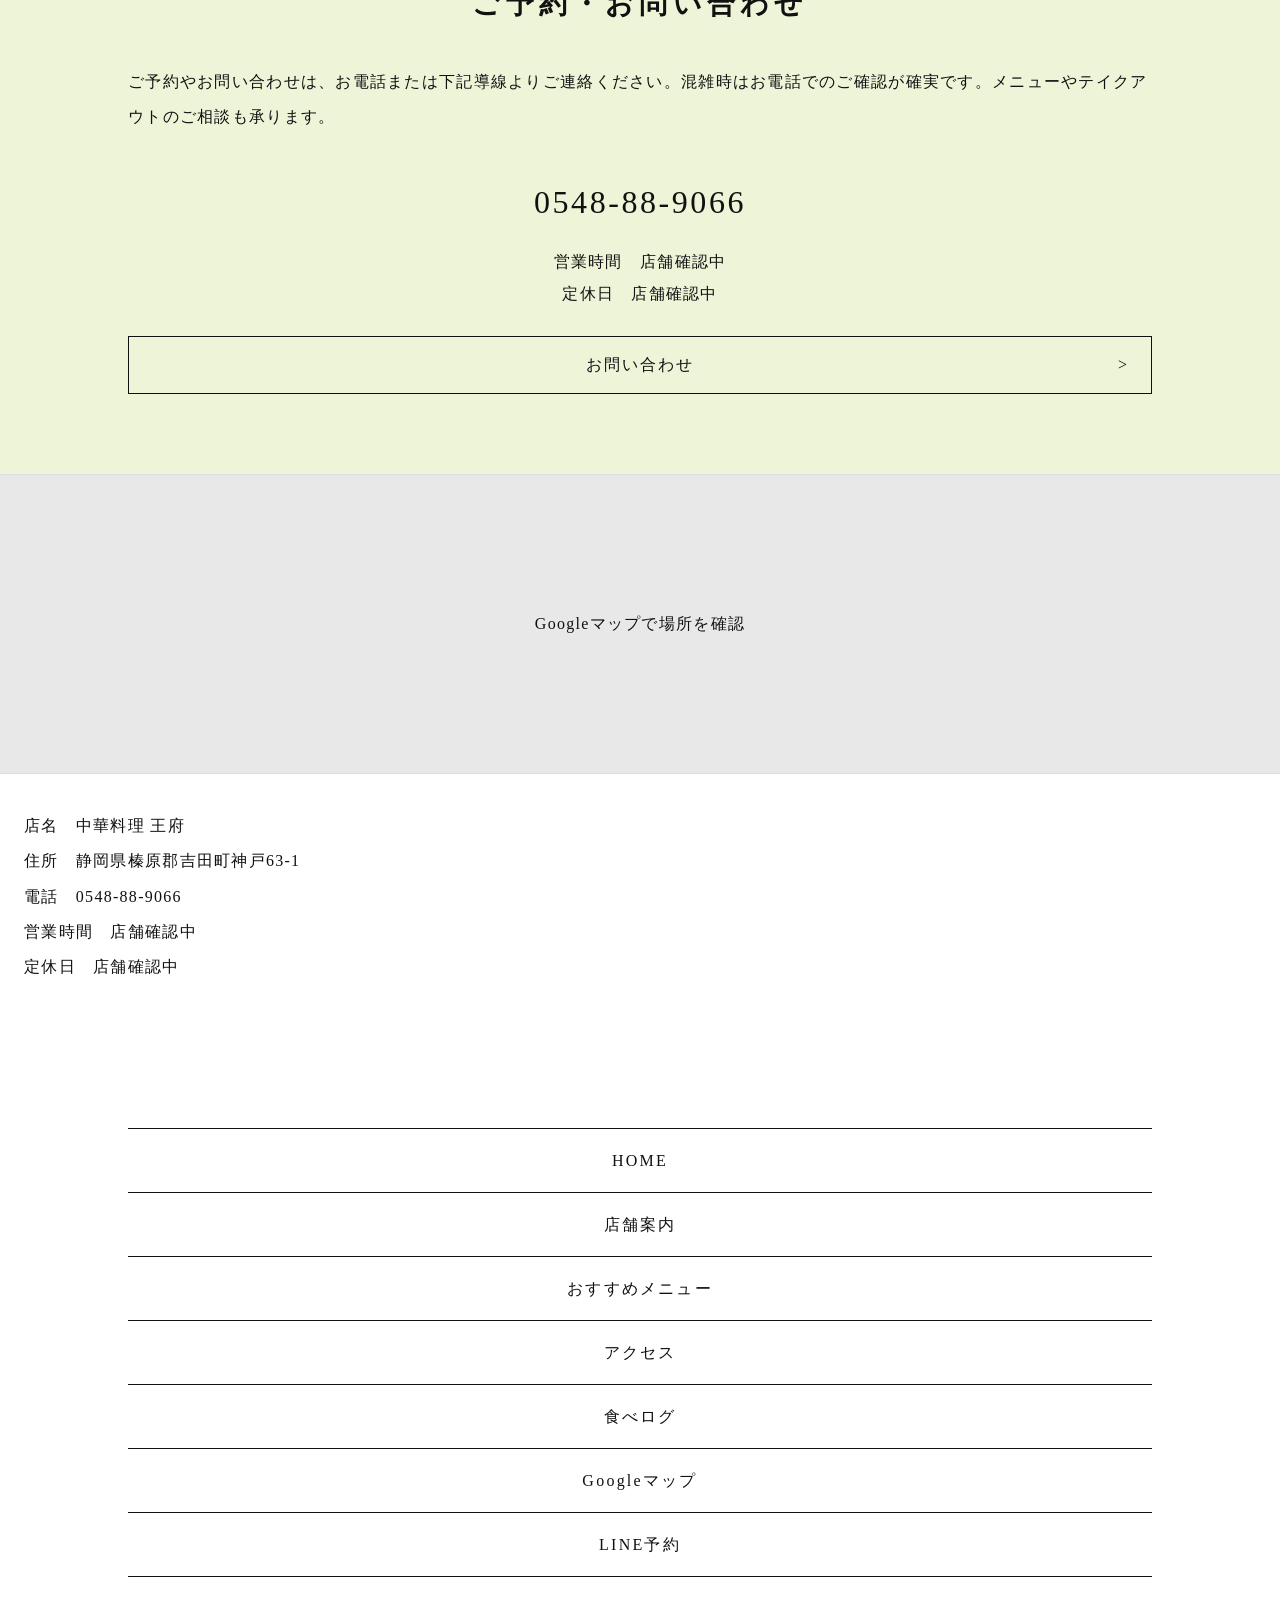
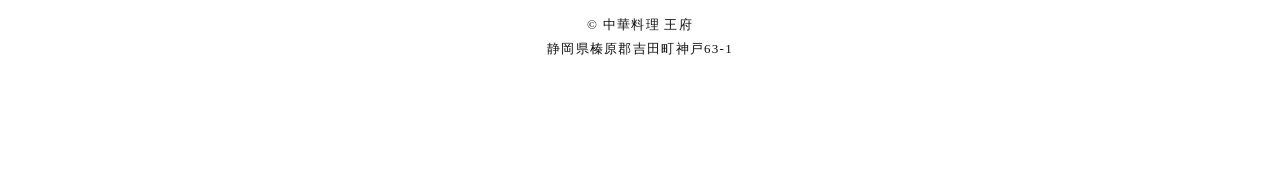
==== commit 8e68a01b: "Revert "王府サイトを店舗別ページ構成へ再設計"" ====
--- a/index.html
+++ b/index.html
@@ -3,98 +3,162 @@
   <head>
     <meta charset="UTF-8" />
     <meta name="viewport" content="width=device-width, initial-scale=1" />
-    <title>王府 店舗案内｜静岡県中部エリアの中華料理店</title>
+    <title>中華料理 王府｜静岡県榛原郡吉田町の町中華・ランチ・定食</title>
     <meta
       name="description"
-      content="中華料理 王府の店舗案内サイト。吉田町店、藤枝店の店舗情報、営業時間、アクセス、メニュー案内をご確認いただけます。"
+      content="静岡県榛原郡吉田町神戸の中華料理 王府。ランチ、定食、麺類、一品料理など、普段使いしやすい町中華。電話予約、LINE予約、Googleマップ、食べログへの導線を掲載。"
     />
-    <link rel="stylesheet" href="styles.css" />
+    <meta property="og:type" content="website" />
+    <meta property="og:title" content="中華料理 王府｜静岡県榛原郡吉田町の町中華・ランチ・定食" />
+    <meta
+      property="og:description"
+      content="静岡県榛原郡吉田町神戸の中華料理 王府。ランチ、定食、麺類、一品料理など、普段使いしやすい町中華。"
+    />
+    <meta property="og:url" content="https://gaulung1898-a11y.github.io/homepage-2/" />
+    <link rel="stylesheet" href="./styles.css" />
+    <script type="application/ld+json" id="jsonld-restaurant"></script>
   </head>
   <body>
-    <header class="site-header" id="top">
-      <a class="brand" href="index.html">王府</a>
+    <div id="mobile-browser-banner" class="mobile-browser-banner" hidden>
+      <p>表示が不安定な場合は、ブラウザ版で開くと安定して閲覧できます。</p>
+      <a id="open-browser-version" href="#" target="_blank" rel="noopener noreferrer">ブラウザ版を開く</a>
+    </div>
+
+    <header class="header" id="top">
+      <div class="logo-block">
+        <p class="logo-kicker">中華料理</p>
+        <p class="logo-sub">静岡・吉田町</p>
+        <p class="logo-main">王府</p>
+        <p class="logo-en">Chinese Restaurant Wangfu</p>
+      </div>
       <div class="header-actions">
-        <a class="icon-phone" href="tel:0548889066" aria-label="電話する">☎</a>
-        <button id="menu-toggle" class="menu-toggle" aria-controls="global-nav" aria-expanded="false">メニュー</button>
+        <a id="header-phone" class="phone-icon" href="tel:0548889066" aria-label="電話予約">☎</a>
+        <button id="menu-toggle" class="menu-toggle" type="button" aria-expanded="false" aria-controls="global-nav">
+          <span></span><span></span><span></span>
+          <span class="sr-only">メニューを開閉</span>
+        </button>
       </div>
     </header>
-    <nav id="global-nav" class="global-nav">
-      <a href="index.html">HOME</a>
-      <a href="stores-yoshida.html">吉田町店</a>
-      <a href="stores-fujieda.html">藤枝店</a>
-      <a href="#menu-classes">メニュー分類</a>
+
+    <nav id="global-nav" class="global-nav" aria-label="グローバルメニュー">
+      <a href="#top">HOME</a>
+      <a href="#intro">店舗案内</a>
+      <a href="#menu-feature-a">おすすめメニュー</a>
+      <a href="#access">アクセス</a>
+      <a id="nav-tabelog" href="#" target="_blank" rel="noopener noreferrer">食べログ</a>
     </nav>
 
     <main>
       <section class="hero">
-        <div class="photo-tile" role="img" aria-label="中華料理イメージ"></div>
+        <img
+          class="hero-image"
+          src="./assets/wangfu-hero.svg"
+          alt="王府の料理イメージ"
+          width="1600"
+          height="900"
+          fetchpriority="high"
+          loading="eager"
+          decoding="sync"
+        />
         <div class="hero-copy">
-          <p class="eyebrow">王府 店舗案内</p>
-          <h1>静岡県中部エリアで、気軽に使える中華料理店</h1>
-          <p>白場を活かした落ち着いた空間で、ランチ・家族利用・宴会利用までご案内します。</p>
-          <div class="button-row">
-            <a class="btn" href="#stores">店舗を選ぶ</a>
-            <a class="btn" href="#menu-classes">メニューを見る</a>
+          <p class="hero-lead">気軽に味わう、吉田町の中国料理。</p>
+          <p class="hero-title-line">中華料理 王府</p>
+          <p class="hero-sub">ランチ、定食、麺類、一品料理。毎日の食事にちょうどいい町中華です。</p>
+          <div class="hero-links">
+            <a id="hero-phone" class="button-outline button-primary" href="#">電話予約</a>
+            <a id="hero-map" class="button-outline" href="#" target="_blank" rel="noopener noreferrer">Googleマップ</a>
+            <a id="hero-tabelog" class="button-outline" href="#" target="_blank" rel="noopener noreferrer">食べログ</a>
+            <a id="hero-line" class="button-outline" href="#">LINE予約</a>
           </div>
         </div>
       </section>
 
-      <section class="section">
-        <h2>王府について</h2>
-        <p>王府 店舗案内は、店舗ごとの公開情報を分けて整理した案内サイトです。吉田町店と藤枝店の情報を混在させず、各ページでご確認いただけます。</p>
-      </section>
-
-      <section id="stores" class="section">
-        <h2>店舗一覧</h2>
-        <div class="card-grid">
-          <article class="store-card">
-            <h3>中華料理 王府</h3>
-            <p>静岡県榛原郡吉田町神戸63-1</p>
-            <p>0548-88-9066</p>
-            <p>11:00〜14:30 / 17:00〜23:00</p>
-            <p>無休との掲載あり</p>
-            <a class="btn" href="stores-yoshida.html">吉田町店を見る</a>
-          </article>
-          <article class="store-card">
-            <h3>王府 藤枝店</h3>
-            <p>静岡県藤枝市岡出山1-16-14</p>
-            <p>054-639-7313</p>
-            <p>11:00〜14:30 / 17:00〜23:00</p>
-            <p>火曜定休との掲載あり</p>
-            <a class="btn" href="stores-fujieda.html">藤枝店を見る</a>
-          </article>
+      <section id="news" class="section-news">
+        <h2 class="section-title">お知らせ</h2>
+        <div class="news-list">
+          <article class="news-item"><p class="news-date">2026/05/10</p><p class="news-title">ホームページ公開準備中</p></article>
+          <article class="news-item"><p class="news-date">2026/05/10</p><p class="news-title">営業時間・定休日は店舗確認後に更新します</p></article>
+          <article class="news-item"><p class="news-date">2026/05/10</p><p class="news-title">テイクアウトのご相談はお電話で承ります</p></article>
         </div>
       </section>
 
-      <section id="menu-classes" class="section">
-        <h2>メニューの大分類</h2>
-        <div class="menu-grid">
-          <a class="menu-tile" href="menus-yoshida.html">吉田町店<br />Lunch / A la carte / Takeout / Course / Drink</a>
-          <a class="menu-tile" href="menus-fujieda.html">藤枝店<br />Course / Food / Drink</a>
+      <section id="intro" class="intro-section">
+        <div class="intro-panel">
+          <h2 class="intro-heading">吉田町で気軽に立ち寄れる<br />中華料理店</h2>
+          <div class="heading-line"></div>
+          <p class="intro-text">中華料理 王府は、静岡県榛原郡吉田町神戸にある町中華です。ランチ、定食、麺類、一品料理まで、普段の食事に使いやすい料理を揃えています。おひとりでも、ご家族でも、仕事の合間にも立ち寄りやすいお店を目指しています。</p>
+          <p class="section-link-wrap"><a class="button-outline" href="#access">店舗案内</a></p>
         </div>
       </section>
 
-      <section class="section">
-        <h2>ご予約・お問い合わせ</h2>
-        <p>店舗ごとのお問い合わせ先は、各店舗ページをご確認ください。</p>
+      <section id="menu-feature-a" class="menu-feature">
+        <div class="menu-photo" role="img" aria-label="麻婆豆腐と炒飯を連想する料理イメージ"></div>
+        <p class="menu-kicker">ごはんが進む定番中華</p>
+        <h2 class="menu-title">麻婆豆腐・炒飯・麺類</h2>
+        <p class="menu-text">香り、旨み、食べごたえを大切にした、普段使いの中華料理。ランチにも夕食にも選びやすい定番を揃えます。</p>
+        <p class="section-link-wrap"><a class="button-outline" href="#menu-list">おすすめメニュー</a></p>
+      </section>
+
+      <section class="menu-feature">
+        <div class="menu-photo menu-photo-alt" role="img" aria-label="家族で囲む町中華の食卓イメージ"></div>
+        <p class="menu-kicker">ひとりでも、家族でも</p>
+        <h2 class="menu-title">気軽に使える町中華</h2>
+        <p class="menu-text">短い休憩の昼食、仕事帰りの一皿、ご家族での食事まで。肩肘張らずに使えるお店としてご案内します。</p>
+        <p class="section-link-wrap"><a class="button-outline" href="#contact">利用シーン</a></p>
+      </section>
+
+      <section id="menu-list" class="menu-categories-section">
+        <h2 class="section-title">Menu / メニュー</h2>
+        <p class="menu-intro">トップページでは「食べ方の大分類」をご案内しています。詳しい内容は各カテゴリ内でご確認ください。</p>
+        <div class="menu-category-grid">
+          <article class="menu-tile" style="--tile-image:url('./assets/menu/lunch.svg')">
+            <div class="menu-tile-inner"><p class="menu-tile-en">Lunch</p><p class="menu-tile-ja">ランチ</p><p class="menu-tile-copy">昼は、主菜とバイキングでしっかり満たす。</p><ul><li>ニラレバの香り炒め</li><li>石焼き麻婆豆腐</li><li>醤油ラーメン</li><li>四川風担々麺</li><li>マーラー牛肉刀削麺</li><li>五目あんかけ焼そば</li><li>バイキングバー</li><li>ドリンクバー</li></ul><a class="tile-button" href="#contact">ランチメニューへ</a></div>
+          </article>
+          <article class="menu-tile" style="--tile-image:url('./assets/menu/alacarte.svg')"><div class="menu-tile-inner"><p class="menu-tile-en">A la carte</p><p class="menu-tile-ja">一品料理</p><p class="menu-tile-copy">王府名物から定番中華まで、夜にも使いやすい一品料理。</p><ul><li>王府名物頂天石焼き麻婆豆腐</li><li>王府名物羽根つき焼き餃子</li><li>豚上ロース黒酢酢豚</li><li>特選四川鉄板エビチリソース</li><li>豆苗のシャキシャキ香り炒</li></ul><a class="tile-button" href="#contact">一品料理へ</a></div></article>
+          <article class="menu-tile" style="--tile-image:url('./assets/menu/takeout.svg')"><div class="menu-tile-inner"><p class="menu-tile-en">Takeout</p><p class="menu-tile-ja">お弁当・オードブル</p><p class="menu-tile-copy">お弁当、点心、オードブルは事前予約でスムーズに。</p><ul><li>牡丹弁当</li><li>たんぽぽ弁当</li><li>桜弁当</li><li>中華オードブル</li><li>点心</li></ul><a class="tile-button" href="#contact">テイクアウト相談</a></div></article>
+          <article class="menu-tile" style="--tile-image:url('./assets/menu/course.svg')"><div class="menu-tile-inner"><p class="menu-tile-en">Course</p><p class="menu-tile-ja">宴会・コース</p><p class="menu-tile-copy">個室や大人数利用にも対応。家族の集まりや会社利用に。</p><ul><li>食べ放題</li><li>飲み放題</li><li>個室利用</li><li>大人数宴会</li></ul><a class="tile-button" href="#contact">宴会・コース相談</a></div></article>
+          <article class="menu-tile" style="--tile-image:url('./assets/menu/drink.svg')"><div class="menu-tile-inner"><p class="menu-tile-en">Drink</p><p class="menu-tile-ja">お飲み物</p><p class="menu-tile-copy">ランチにも夜にも使いやすいドリンクメニュー。</p><ul><li>ハイボール</li><li>ビール</li><li>ワイン</li><li>カクテル</li><li>ドリンクバー</li></ul><a class="tile-button" href="#contact">ドリンクを見る</a></div></article>
+        </div>
+        <p class="menu-note">価格・提供内容は店舗確認後に更新します。</p>
+      </section>
+
+      <section id="contact" class="contact-section">
+        <p class="contact-store">中華料理 王府</p>
+        <h2 class="contact-title">ご予約・お問い合わせ</h2>
+        <p class="contact-text">ご予約やお問い合わせは、お電話または下記導線よりご連絡ください。混雑時はお電話でのご確認が確実です。メニューやテイクアウトのご相談も承ります。</p>
+        <a id="contact-phone" class="contact-phone" href="#">0548-88-9066</a>
+        <p class="contact-meta">営業時間　店舗確認中</p>
+        <p class="contact-meta">定休日　店舗確認中</p>
+        <p class="section-link-wrap"><a id="contact-line" class="button-outline" href="#">お問い合わせ</a></p>
+      </section>
+
+      <section id="access" class="access-section">
+        <a id="access-map" class="map-placeholder" href="#" target="_blank" rel="noopener noreferrer">Googleマップで場所を確認</a>
+        <div class="access-info">
+          <p>店名　中華料理 王府</p>
+          <p id="store-address">住所　静岡県榛原郡吉田町神戸63-1</p>
+          <p>電話　<a id="store-phone" href="#">0548-88-9066</a></p>
+          <p>営業時間　店舗確認中</p>
+          <p>定休日　店舗確認中</p>
+        </div>
       </section>
     </main>
 
-    <footer class="site-footer">
-      <div class="footer-links">
-        <a href="index.html">HOME</a>
-        <a href="#stores">店舗一覧</a>
-        <a href="stores-yoshida.html">吉田町店</a>
-        <a href="stores-fujieda.html">藤枝店</a>
-        <a href="menus-yoshida.html">吉田町店メニュー</a>
-        <a href="menus-fujieda.html">藤枝店メニュー</a>
-        <a href="https://tabelog.com/shizuoka/A2203/A220302/22033511/" target="_blank" rel="noopener noreferrer">食べログ</a>
-        <a href="https://maps.google.com" target="_blank" rel="noopener noreferrer">Googleマップ</a>
+    <footer class="footer">
+      <div class="footer-nav">
+        <a href="#top">HOME</a>
+        <a href="#intro">店舗案内</a>
+        <a href="#menu-feature-a">おすすめメニュー</a>
+        <a href="#access">アクセス</a>
+        <a id="footer-tabelog" href="#" target="_blank" rel="noopener noreferrer">食べログ</a>
+        <a id="footer-map" href="#" target="_blank" rel="noopener noreferrer">Googleマップ</a>
+        <a id="footer-line" href="#">LINE予約</a>
       </div>
-      <p>© 王府 店舗案内</p>
+      <p class="copyright">© 中華料理 王府<br />静岡県榛原郡吉田町神戸63-1</p>
     </footer>
 
-    <button id="back-to-top" class="back-to-top" type="button" aria-label="トップへ戻る">↑</button>
-    <script src="script.js" defer></script>
+    <button id="back-to-top" class="back-to-top" type="button" aria-label="ページ上部へ戻る">↑</button>
+
+    <script src="./script.js" defer></script>
   </body>
 </html>
--- a/styles.css
+++ b/styles.css
@@ -1,9 +1,107 @@
-:root{--black:#111;--white:#fff;--line:#222;--green:#b7cf58}
-*{box-sizing:border-box}html,body{margin:0;padding:0}body{font-family:"Yu Mincho","Hiragino Mincho ProN",serif;color:var(--black);background:var(--white);line-height:1.9;letter-spacing:.05em}a{color:inherit;text-decoration:none}
-.site-header{display:flex;justify-content:space-between;align-items:center;padding:20px;border-bottom:1px solid var(--line)}.brand{font-size:34px}.header-actions{display:flex;gap:12px;align-items:center}.icon-phone{border:1px solid var(--line);width:42px;height:42px;display:flex;align-items:center;justify-content:center}.menu-toggle{border:1px solid var(--line);background:#fff;padding:8px 12px}
-.global-nav{display:none;border-bottom:1px solid var(--line)}.global-nav.is-open{display:block}.global-nav a{display:block;padding:12px 20px;border-top:1px solid var(--line)}
-.hero{padding:24px}.photo-tile{height:42vh;min-height:250px;border:1px solid var(--line);background:linear-gradient(145deg,#f8f8f8,#e8e8e8)}.hero-copy h1{font-size:32px;font-weight:500}.eyebrow{font-size:16px}.button-row{display:flex;gap:12px;flex-wrap:wrap}.btn{display:inline-block;border:1px solid var(--line);padding:10px 16px;position:relative;padding-right:28px}.btn::after{content:">";position:absolute;right:10px}
-.section{padding:36px 24px;border-top:1px solid #ddd}.card-grid{display:grid;gap:16px}.store-card{border:1px solid var(--line);padding:18px}.menu-grid{display:grid;gap:16px}.menu-tile{background:#111;color:#fff;padding:22px;border:1px solid #111}.text-link{text-decoration:underline;text-underline-offset:3px}.note{font-size:13px}
-.site-footer{padding:24px;border-top:1px solid var(--line)}.footer-links{display:grid}.footer-links a{border-bottom:1px solid var(--line);padding:10px 0}
-.back-to-top{position:fixed;right:18px;bottom:18px;width:54px;height:54px;border:none;border-radius:50%;background:var(--green)}
-@media(min-width:900px){.global-nav{display:flex !important}.global-nav a{border-top:none;border-right:1px solid var(--line)}.global-nav a:last-child{border-right:none}.card-grid{grid-template-columns:1fr 1fr}.menu-grid{grid-template-columns:1fr 1fr}}
+:root {
+  --black: #111111;
+  --white: #ffffff;
+  --soft-white: #fafafa;
+  --line: #1a1a1a;
+  --muted: #555555;
+  --red-small: #9a1f1f;
+  --green: #b7cf58;
+}
+* { box-sizing: border-box; }
+html { scroll-behavior: smooth; }
+body {
+  margin: 0;
+  background: var(--white);
+  color: var(--black);
+  font-family: "Noto Serif JP", "Yu Mincho", "Hiragino Mincho ProN", serif;
+  line-height: 2;
+  letter-spacing: 0.08em;
+}
+a { color: inherit; text-decoration: none; }
+.sr-only { position: absolute; width: 1px; height: 1px; overflow: hidden; clip: rect(0,0,0,0); }
+.mobile-browser-banner { position: sticky; top: 0; z-index: 50; background: #eef4d8; border-bottom: 1px solid #b7cf58; padding: 12px 16px; display: flex; gap: 10px; align-items: center; justify-content: space-between; }
+.mobile-browser-banner p { margin: 0; font-size: 12px; line-height: 1.6; letter-spacing: 0.06em; }
+.mobile-browser-banner a { border: 1px solid #111; padding: 8px 12px; font-size: 12px; white-space: nowrap; background: #fff; }
+.header { height: 180px; padding: 42px 24px 24px; display: flex; justify-content: space-between; align-items: flex-start; background: #fff; }
+.logo-kicker { color: var(--red-small); font-size: 14px; line-height: 1.5; letter-spacing: 0.12em; margin: 0 0 8px; }
+.logo-sub { margin: 0 0 12px; font-size: 14px; }
+.logo-main { margin: 0; font-size: 46px; font-weight: 700; letter-spacing: 0.16em; line-height: 1; transform: scaleX(1.08); transform-origin: left center; }
+.logo-en { margin: 8px 0 0; font-size: 11px; font-style: italic; letter-spacing: 0.08em; }
+.header-actions { display: flex; gap: 22px; align-items: center; margin-top: 36px; }
+.phone-icon { width: 56px; height: 56px; border-radius: 50%; background: #000; color: #fff; display: flex; align-items: center; justify-content: center; font-size: 24px; }
+.menu-toggle { width: 52px; height: 42px; border: none; background: transparent; padding: 0; display: flex; flex-direction: column; justify-content: center; gap: 8px; }
+.menu-toggle span { display: block; height: 1px; width: 100%; background: #111; }
+.global-nav { max-height: 0; overflow: hidden; border-top: 1px solid #111; border-bottom: 1px solid #111; }
+.global-nav.is-open { max-height: 500px; }
+.global-nav a { display: block; padding: 14px 24px; border-bottom: 1px solid #111; font-size: 14px; font-family: "Noto Sans JP", sans-serif; }
+.hero { background: #fff; padding: 0 0 72px; }
+.hero-image { width: 100%; height: auto; aspect-ratio: 16 / 9; display: block; object-fit: cover; background: #f4f4f4; }
+.hero-copy { padding: 32px 28px 0; text-align: center; }
+.hero-lead { font-size: 20px; letter-spacing: 0.12em; margin: 0; }
+.hero-title-line { margin: 28px 0 0; display: inline-block; background: rgba(250,250,250,0.9); padding: 14px 24px; font-size: 22px; letter-spacing: 0.16em; }
+.hero-sub { margin: 18px 0 0; font-size: 15px; color: #444; }
+.hero-links { margin: 32px auto 0; width: calc(100% - 48px); display: grid; gap: 14px; }
+.button-outline { height: 58px; border: 1px solid #111; background: transparent; color: #111; display: flex; align-items: center; justify-content: center; position: relative; font-size: 16px; letter-spacing: 0.12em; }
+.button-outline::after { content: ">"; position: absolute; right: 22px; }
+.button-primary { background: #111; color: #fff; border: 1px solid #111; }
+.section-news, .menu-feature, .menu-list-section, .footer { padding: 72px 24px; }
+.section-title { text-align: center; font-size: 28px; font-weight: 500; letter-spacing: 0.2em; margin: 0 0 42px; }
+.section-title::after { content: ""; display: block; width: 72px; height: 3px; background: #b7cf58; margin: 14px auto 0; }
+.news-list { border-top: 1px solid #ddd; }
+.news-item { padding: 22px 0; border-bottom: 1px solid #ddd; }
+.news-date { font-size: 15px; margin: 0 0 12px; }
+.news-title { font-size: 16px; line-height: 1.9; margin: 0; }
+.intro-section { position: relative; padding: 80px 24px; background: linear-gradient(150deg, #fafafa, #f2f2f2 45%, #fbfbfb); }
+.intro-panel { background: rgba(255,255,255,0.86); padding: 34px 28px; border: 1px solid rgba(0,0,0,0.12); }
+.intro-heading { font-size: 28px; line-height: 1.7; letter-spacing: 0.14em; font-weight: 500; margin: 0 0 24px; }
+.heading-line { width: 100%; height: 1px; background: #111; margin: 24px 0; }
+.intro-text, .menu-text, .contact-text, .access-info p { font-size: 16px; line-height: 2.2; margin: 0; }
+.section-link-wrap { margin: 26px 0 0; }
+.menu-photo { width: 100%; height: 280px; margin-bottom: 34px; background: radial-gradient(circle at 35% 45%, #f9f9f8 0 30%, #d6dce1 30% 33%, #efefef 33% 100%), radial-gradient(circle at 50% 48%, #bb7f4a 0 22%, #a34d2d 22% 50%, #7f3422 50% 70%, transparent 70%); }
+.menu-photo-alt { background: radial-gradient(circle at 40% 46%, #fafaf8 0 30%, #d7dce1 30% 33%, #efefef 33% 100%), radial-gradient(circle at 50% 52%, #8fa455 0 20%, #b88945 20% 38%, #a54e2d 38% 62%, transparent 62%); }
+.menu-kicker { font-size: 15px; letter-spacing: 0.18em; margin: 0 0 8px; }
+.menu-title { margin: 0; font-size: 30px; line-height: 1.6; letter-spacing: 0.16em; font-weight: 500; }
+.menu-title::after { content: ""; display: block; height: 1px; width: 100%; background: #111; margin: 24px 0; }
+.menu-list-section { background: #fafafa; }
+.list-nav { border-top: 1px solid #111; }
+.list-row { height: 72px; border-bottom: 1px solid #111; display: flex; align-items: center; justify-content: center; font-size: 18px; letter-spacing: 0.14em; position: relative; }
+.list-row::after { content: ">"; position: absolute; right: 20px; }
+.contact-section { background: #eef4d8; padding: 80px 28px; text-align: center; }
+.contact-store { margin: 0 0 8px; font-size: 14px; }
+.contact-title { margin: 0 0 32px; font-size: 28px; letter-spacing: 0.18em; }
+.contact-text { text-align: left; }
+.contact-phone { display: inline-block; margin: 36px 0 12px; font-size: 32px; letter-spacing: 0.08em; }
+.contact-meta { margin: 0; }
+.access-section { padding: 0 0 72px; }
+.map-placeholder { height: 300px; background: #e8e8e8; display: flex; align-items: center; justify-content: center; border-top: 1px solid #ddd; border-bottom: 1px solid #ddd; }
+.access-info { padding: 34px 24px 0; text-align: left; }
+.footer { background: #fff; text-align: center; padding-bottom: 120px; }
+.footer-nav { border-top: 1px solid #111; }
+.footer-nav a { display: flex; align-items: center; justify-content: center; height: 64px; border-bottom: 1px solid #111; letter-spacing: 0.14em; font-size: 16px; }
+.copyright { margin-top: 36px; font-size: 13px; line-height: 1.8; }
+.back-to-top { position: fixed; right: 24px; bottom: 28px; width: 72px; height: 72px; border-radius: 50%; background: #b7cf58; color: #fff; display: flex; align-items: center; justify-content: center; font-size: 30px; border: none; }
+@media (min-width: 900px) {
+  .global-nav { max-height: none; display: flex; border-bottom: 1px solid #111; }
+  .global-nav a { flex: 1; text-align: center; border-bottom: none; border-right: 1px solid #111; }
+  .global-nav a:last-child { border-right: none; }
+  .hero-links { max-width: 620px; }
+  .menu-feature, .section-news, .menu-list-section, .footer, .contact-section { padding-left: 10%; padding-right: 10%; }
+}
+
+.menu-categories-section { padding: 72px 24px; background: #fff; }
+.menu-intro { margin: 0 auto 36px; max-width: 860px; font-size: 15px; color: #444; text-align: center; }
+.menu-category-grid { display: grid; gap: 28px; }
+.menu-tile { position: relative; min-height: 520px; background-image: linear-gradient(rgba(15,15,15,.46), rgba(15,15,15,.7)), var(--tile-image); background-size: cover; background-position: center; border: 1px solid rgba(255,255,255,.4); box-shadow: inset 0 0 0 1px rgba(255,255,255,.22); }
+.menu-tile::before { content: ""; position: absolute; inset: 0; background: linear-gradient(180deg, rgba(0,0,0,.25) 0%, rgba(0,0,0,.62) 100%); }
+.menu-tile-inner { position: relative; z-index: 1; color: #fff; padding: 64px 32px 28px; height: 100%; display: flex; flex-direction: column; }
+.menu-tile-en { margin: 0; text-align: center; font-size: 52px; letter-spacing: .08em; }
+.menu-tile-ja { margin: 2px 0 22px; text-align: center; font-size: 21px; letter-spacing: .16em; }
+.menu-tile-copy { margin: 0 0 18px; font-size: 15px; line-height: 2; }
+.menu-tile ul { margin: 0 0 24px; padding-left: 18px; font-size: 14px; line-height: 1.9; }
+.tile-button { margin-top: auto; align-self: center; min-width: 240px; text-align: center; border: 1px solid rgba(255,255,255,.9); padding: 10px 18px; font-size: 14px; letter-spacing: .12em; }
+.tile-button::after { content: ' >'; }
+.menu-note { margin: 28px 0 0; text-align: center; font-size: 12px; color: #666; }
+@media (min-width: 900px){
+  .menu-category-grid { grid-template-columns: repeat(2,minmax(0,1fr)); }
+  .menu-tile:last-child { grid-column: 1 / -1; max-width: calc(50% - 14px); }
+}
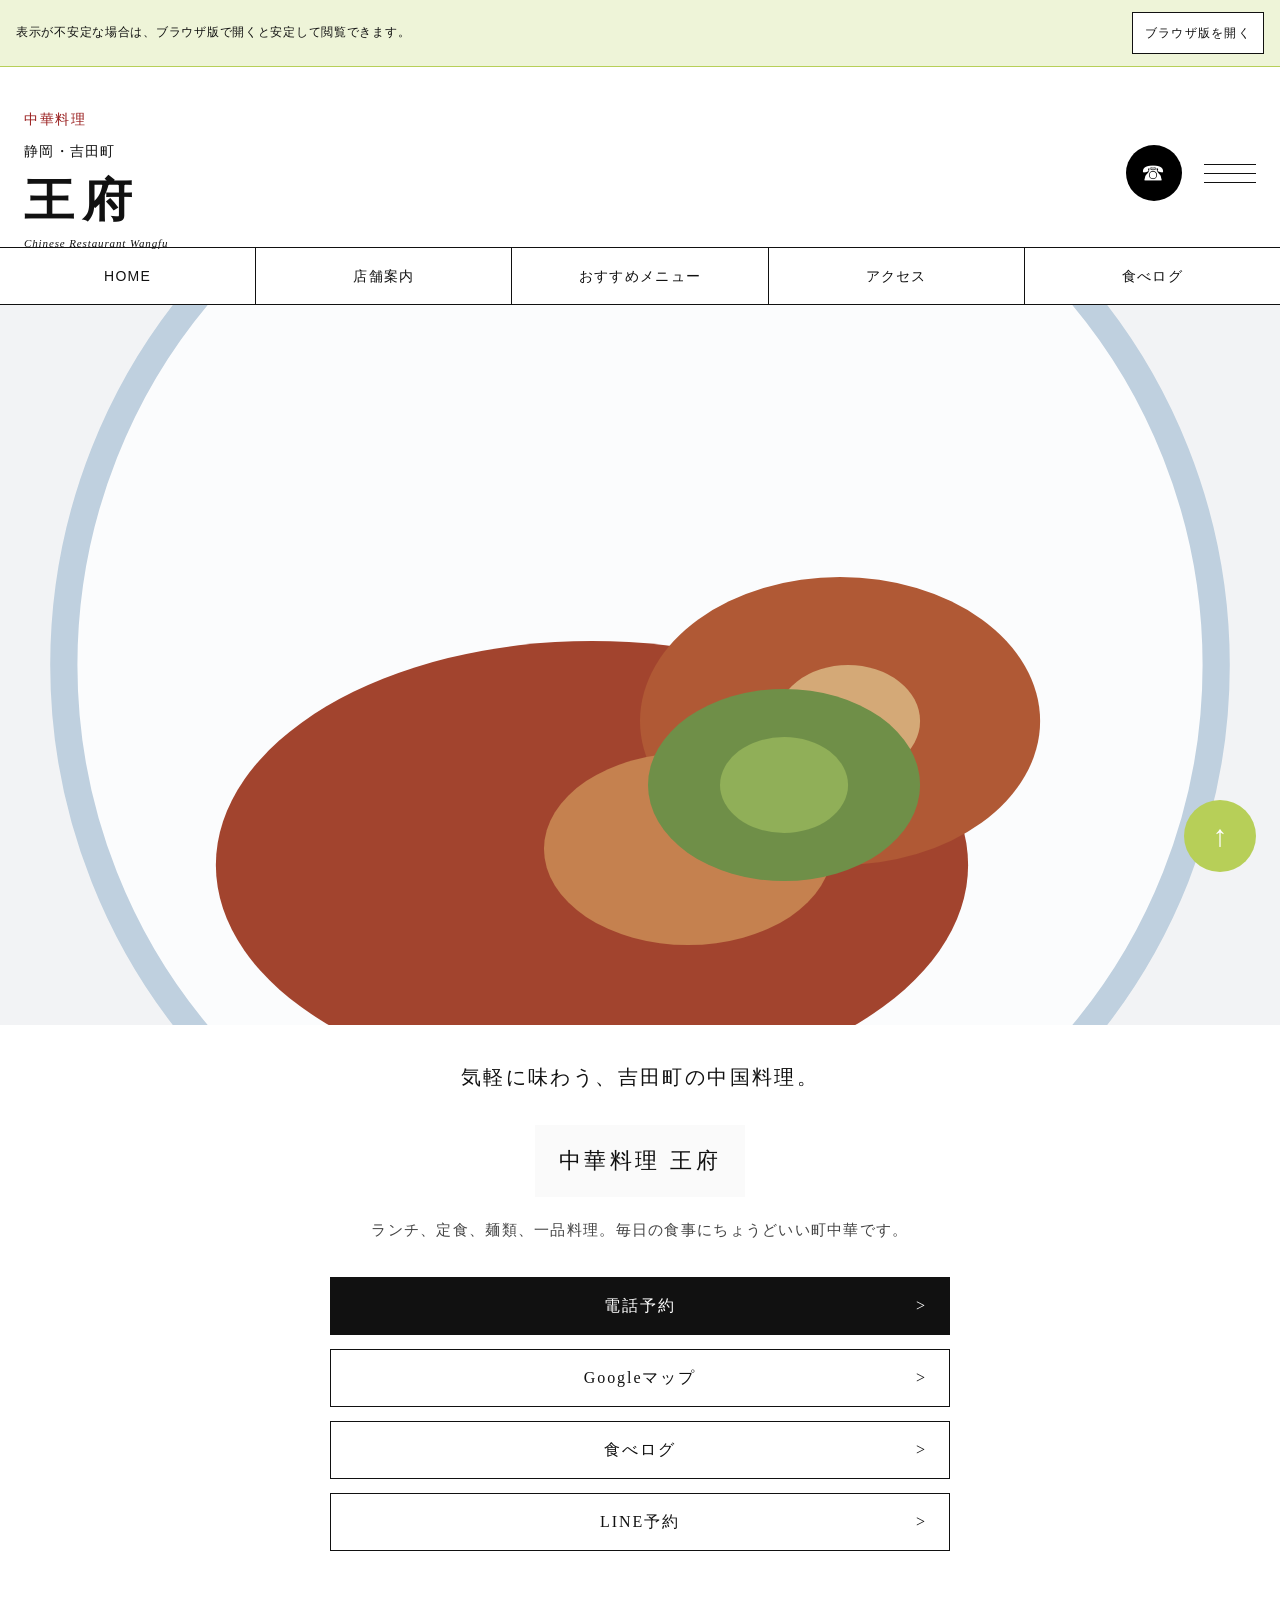
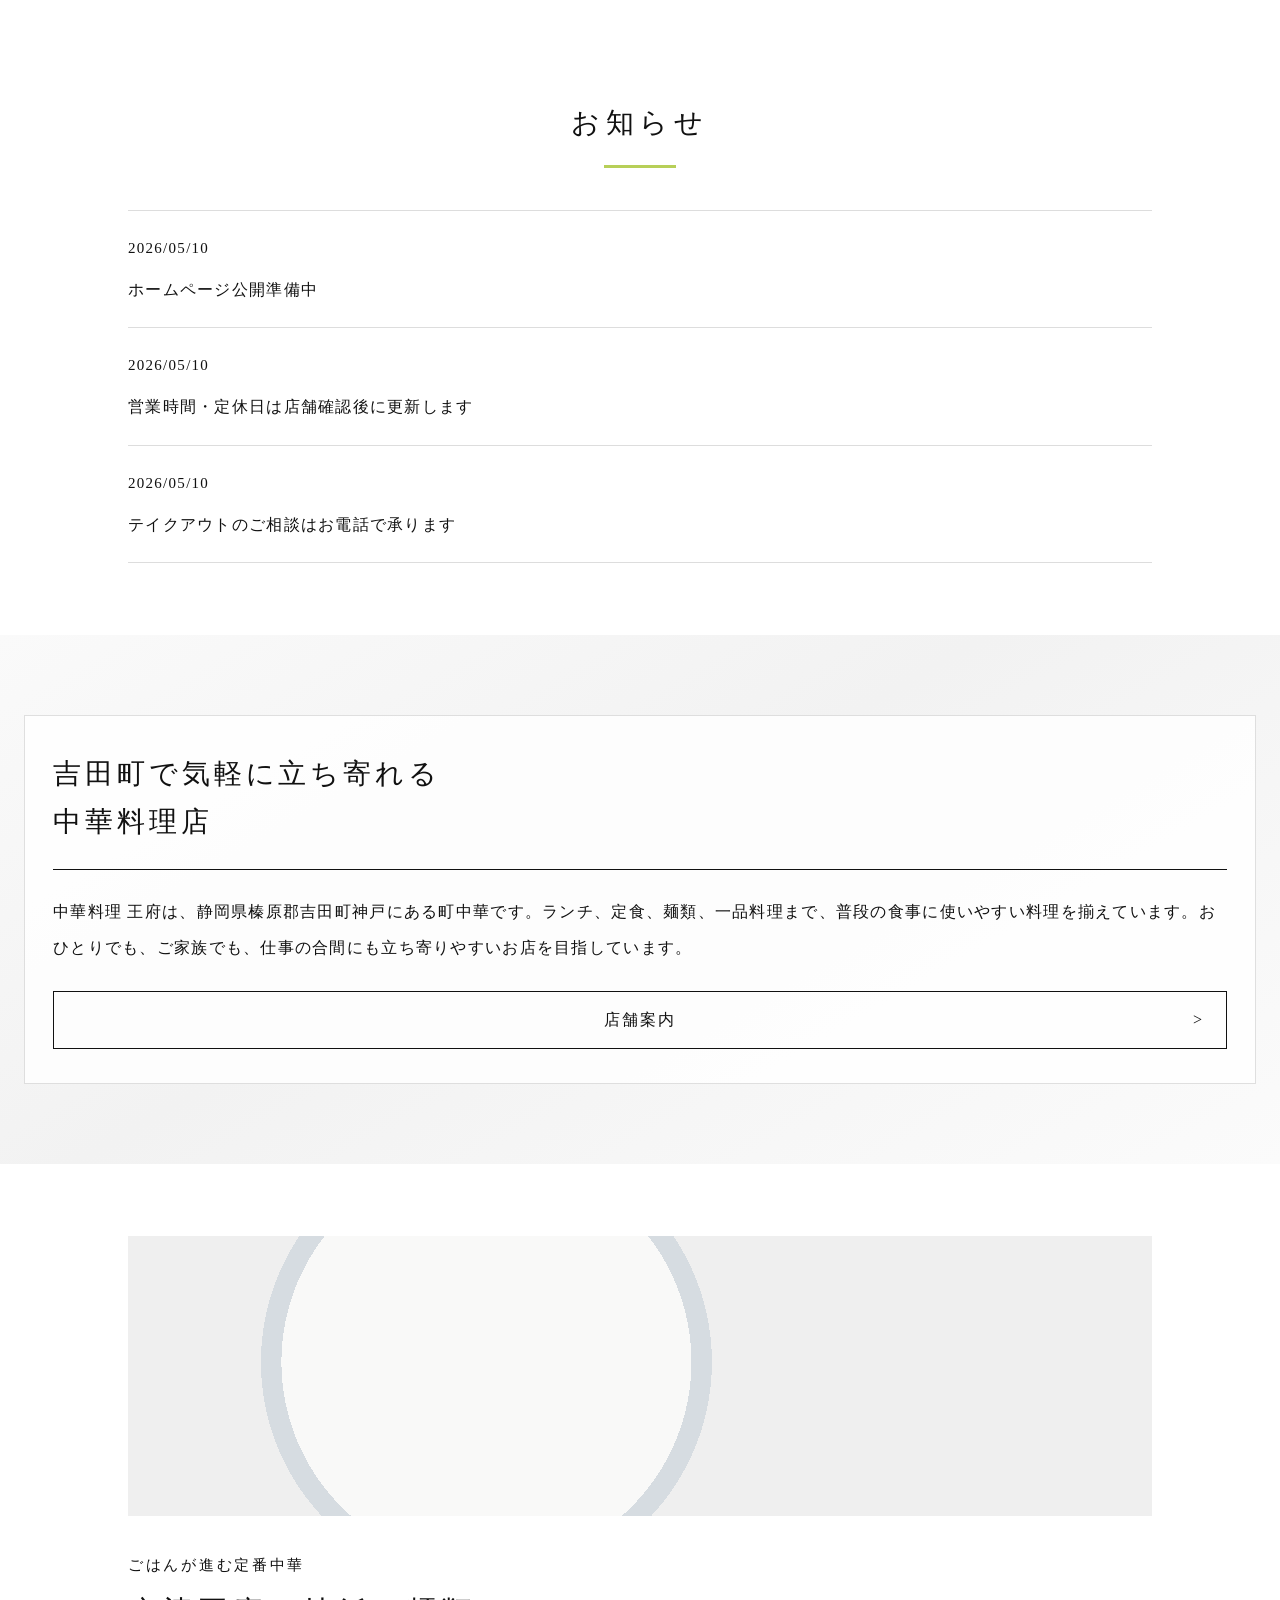
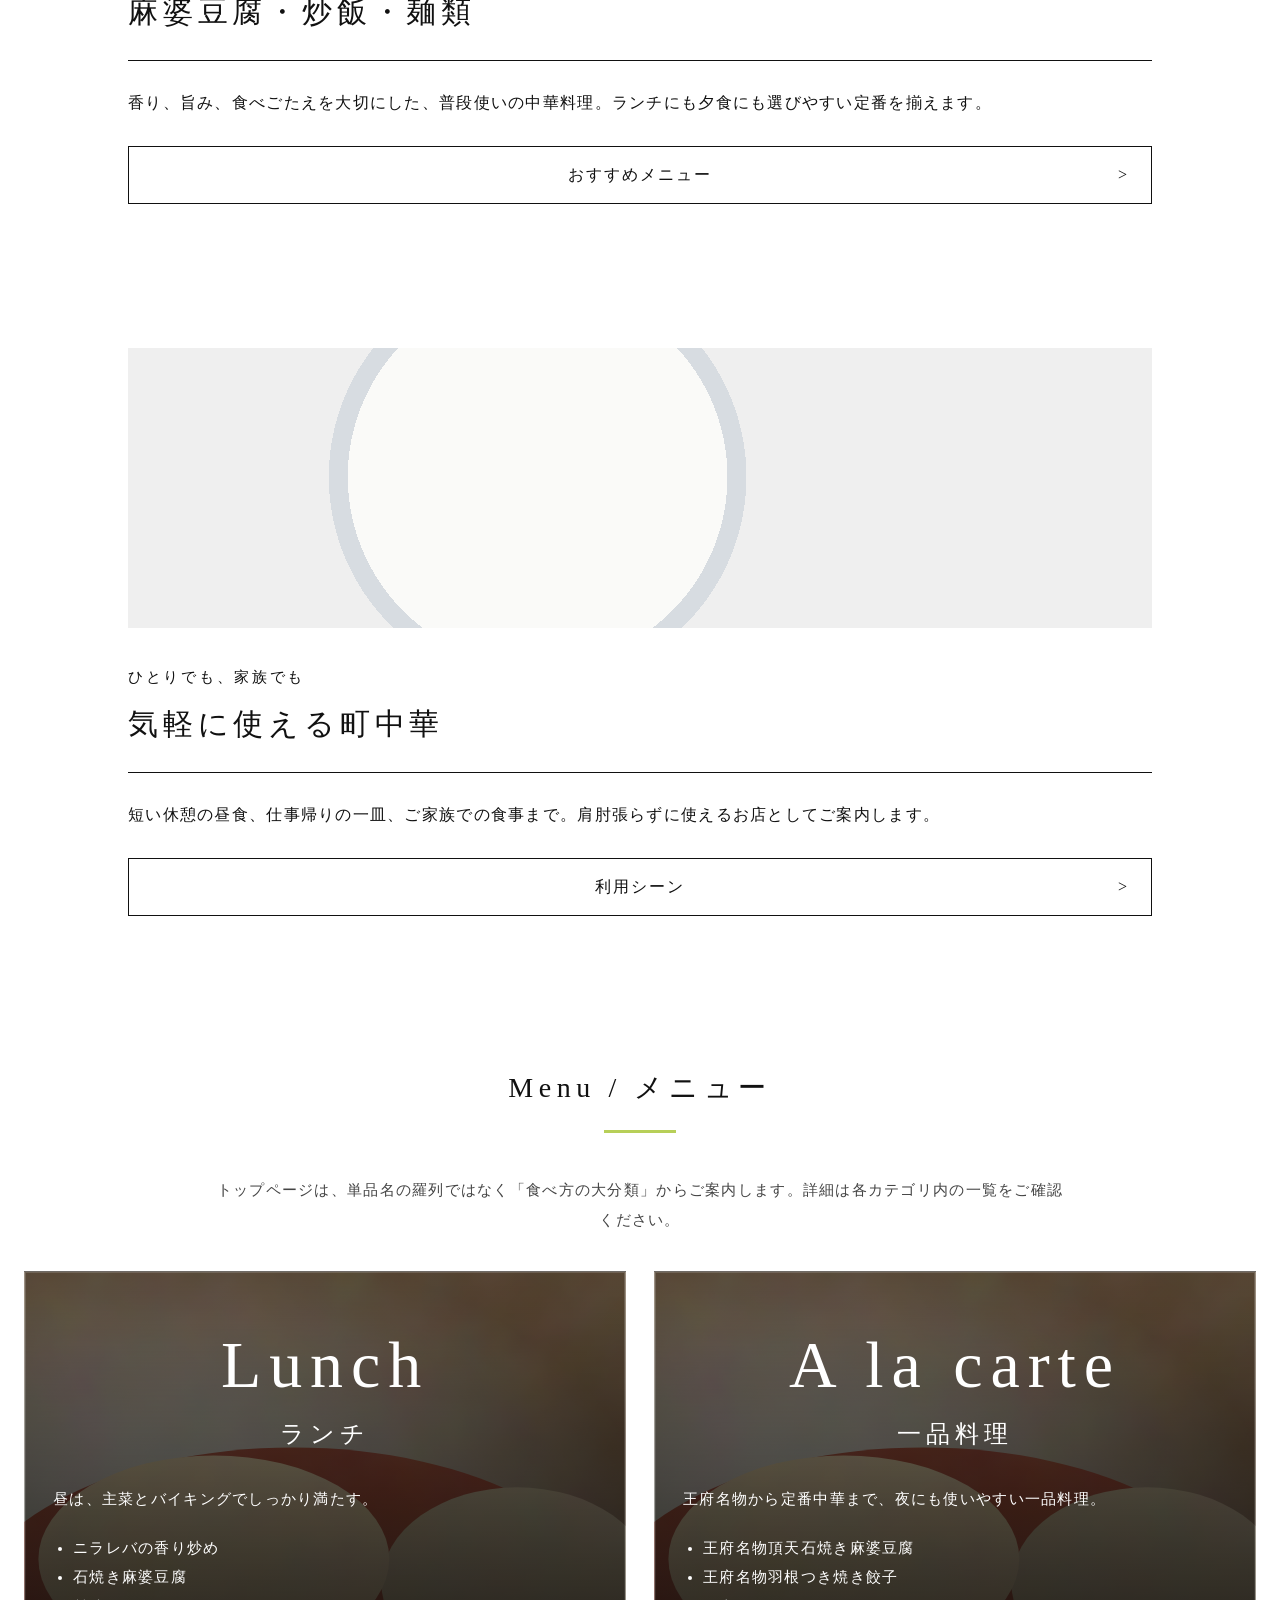
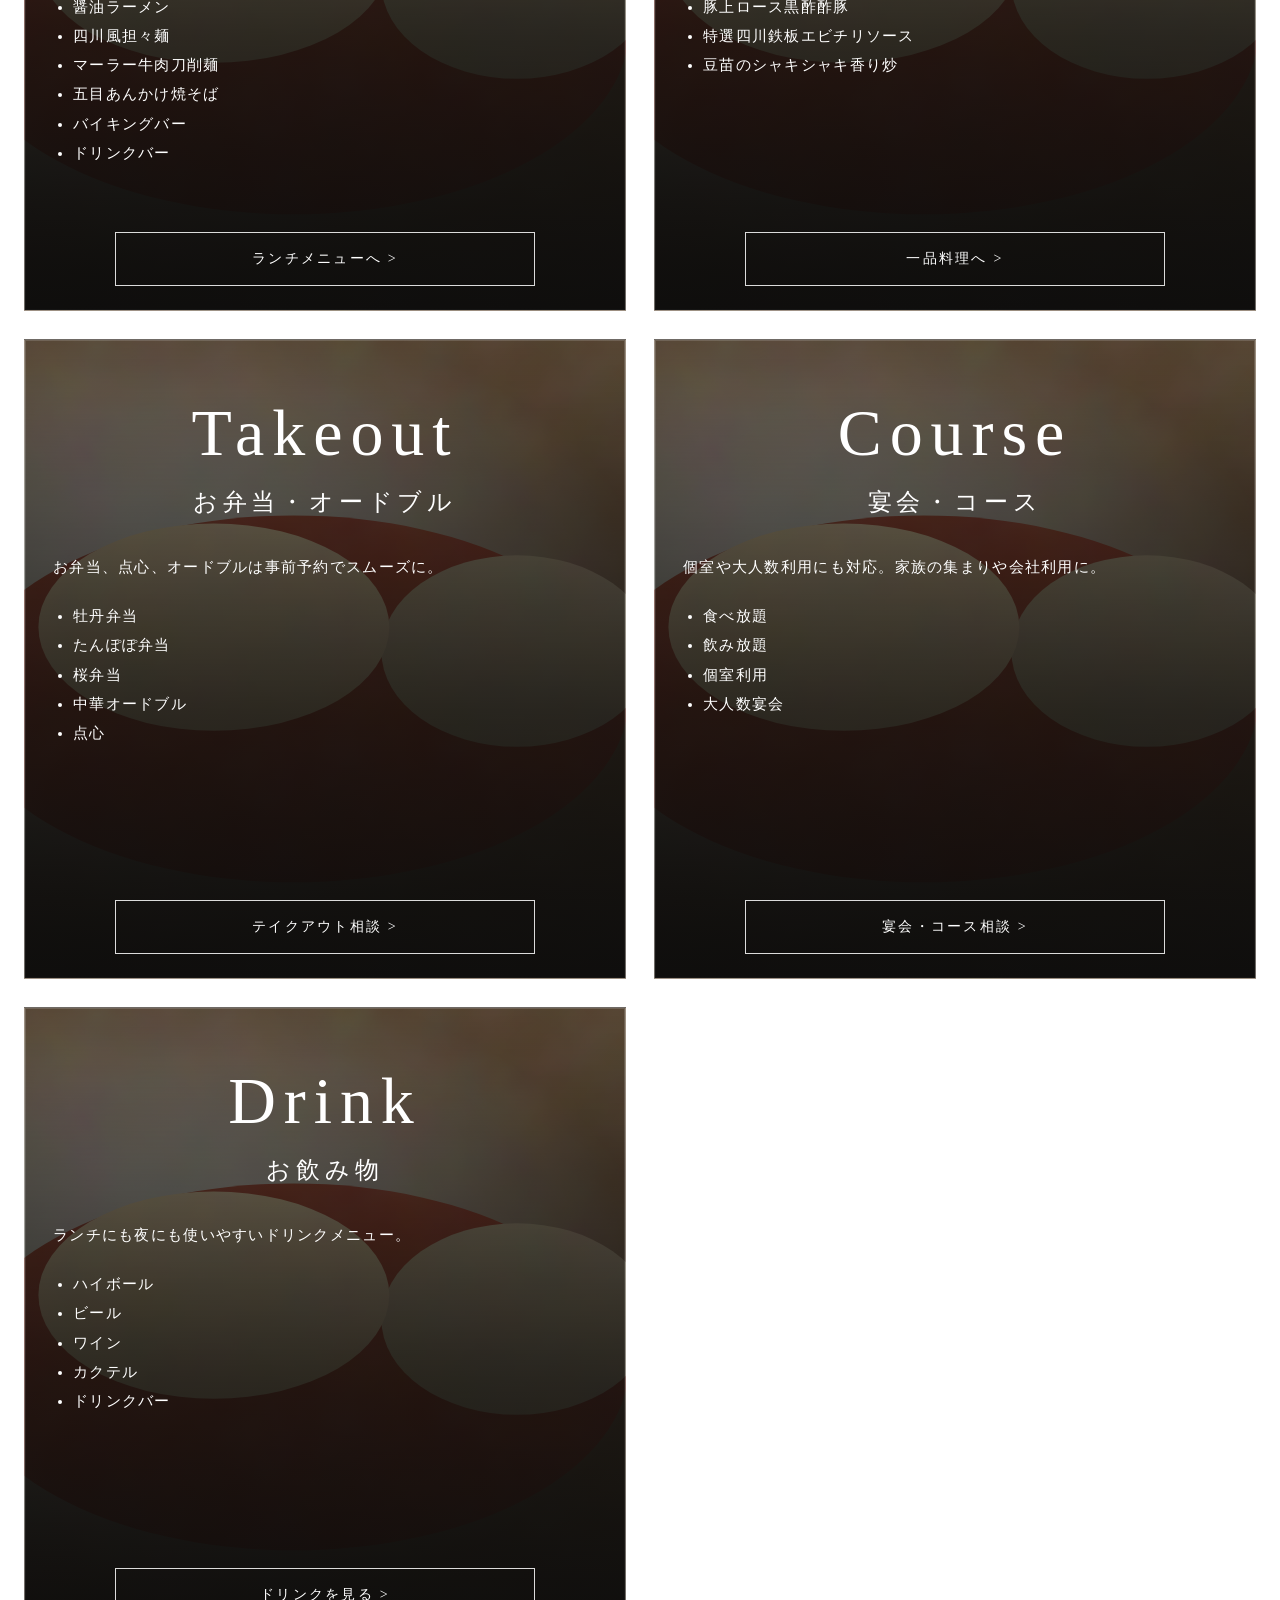
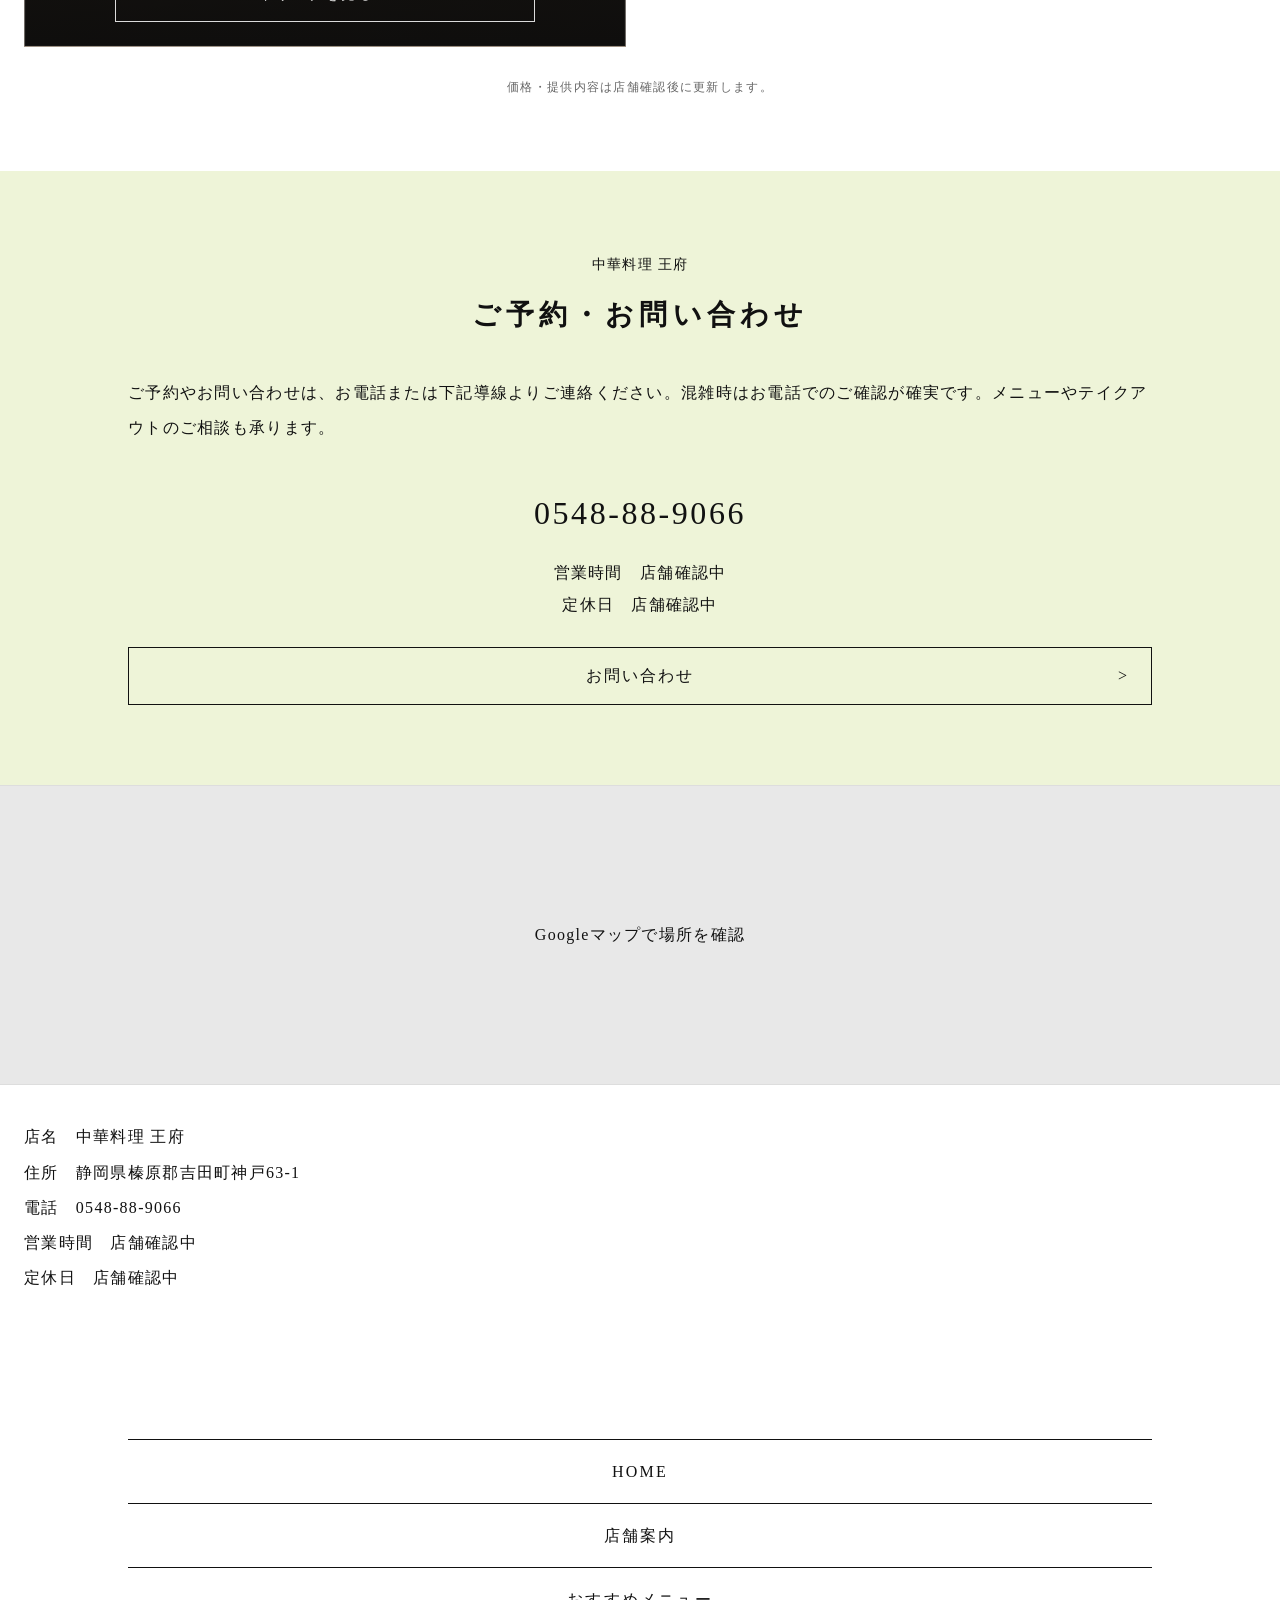
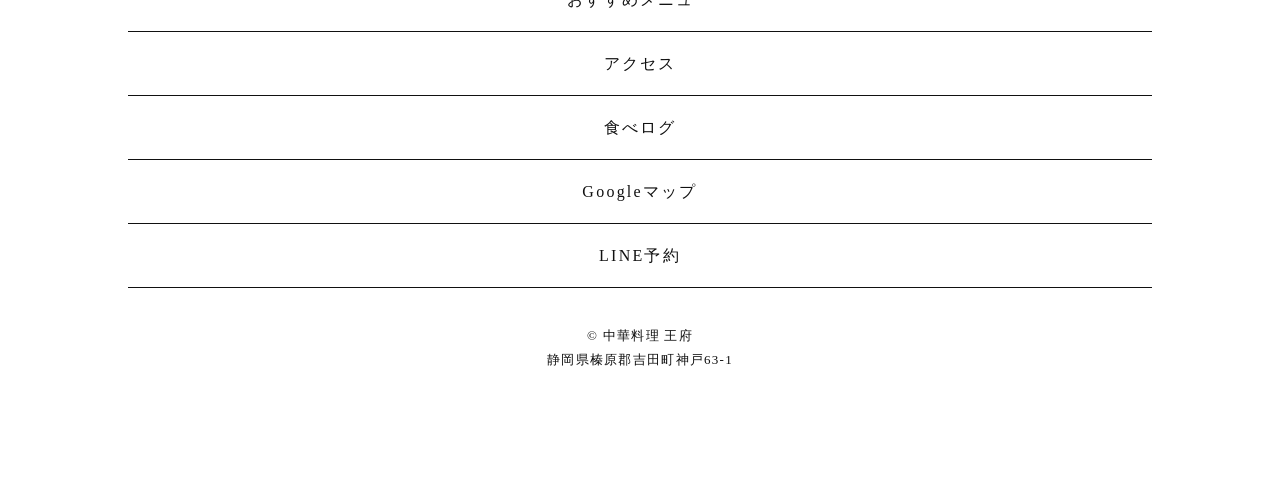
==== commit b2389f8f: "Refine top menu into photo-led category tiles" ====
--- a/index.html
+++ b/index.html
@@ -109,15 +109,15 @@
 
       <section id="menu-list" class="menu-categories-section">
         <h2 class="section-title">Menu / メニュー</h2>
-        <p class="menu-intro">トップページでは「食べ方の大分類」をご案内しています。詳しい内容は各カテゴリ内でご確認ください。</p>
+        <p class="menu-intro">トップページは、単品名の羅列ではなく「食べ方の大分類」からご案内します。詳細は各カテゴリ内の一覧をご確認ください。</p>
         <div class="menu-category-grid">
           <article class="menu-tile" style="--tile-image:url('./assets/menu/lunch.svg')">
-            <div class="menu-tile-inner"><p class="menu-tile-en">Lunch</p><p class="menu-tile-ja">ランチ</p><p class="menu-tile-copy">昼は、主菜とバイキングでしっかり満たす。</p><ul><li>ニラレバの香り炒め</li><li>石焼き麻婆豆腐</li><li>醤油ラーメン</li><li>四川風担々麺</li><li>マーラー牛肉刀削麺</li><li>五目あんかけ焼そば</li><li>バイキングバー</li><li>ドリンクバー</li></ul><a class="tile-button" href="#contact">ランチメニューへ</a></div>
+            <div class="menu-tile-inner"><div class="menu-tile-heading"><p class="menu-tile-en">Lunch</p><p class="menu-tile-ja">ランチ</p></div><p class="menu-tile-copy">昼は、主菜とバイキングでしっかり満たす。</p><ul><li>ニラレバの香り炒め</li><li>石焼き麻婆豆腐</li><li>醤油ラーメン</li><li>四川風担々麺</li><li>マーラー牛肉刀削麺</li><li>五目あんかけ焼そば</li><li>バイキングバー</li><li>ドリンクバー</li></ul><a class="tile-button" href="#contact">ランチメニューへ</a></div>
           </article>
-          <article class="menu-tile" style="--tile-image:url('./assets/menu/alacarte.svg')"><div class="menu-tile-inner"><p class="menu-tile-en">A la carte</p><p class="menu-tile-ja">一品料理</p><p class="menu-tile-copy">王府名物から定番中華まで、夜にも使いやすい一品料理。</p><ul><li>王府名物頂天石焼き麻婆豆腐</li><li>王府名物羽根つき焼き餃子</li><li>豚上ロース黒酢酢豚</li><li>特選四川鉄板エビチリソース</li><li>豆苗のシャキシャキ香り炒</li></ul><a class="tile-button" href="#contact">一品料理へ</a></div></article>
-          <article class="menu-tile" style="--tile-image:url('./assets/menu/takeout.svg')"><div class="menu-tile-inner"><p class="menu-tile-en">Takeout</p><p class="menu-tile-ja">お弁当・オードブル</p><p class="menu-tile-copy">お弁当、点心、オードブルは事前予約でスムーズに。</p><ul><li>牡丹弁当</li><li>たんぽぽ弁当</li><li>桜弁当</li><li>中華オードブル</li><li>点心</li></ul><a class="tile-button" href="#contact">テイクアウト相談</a></div></article>
-          <article class="menu-tile" style="--tile-image:url('./assets/menu/course.svg')"><div class="menu-tile-inner"><p class="menu-tile-en">Course</p><p class="menu-tile-ja">宴会・コース</p><p class="menu-tile-copy">個室や大人数利用にも対応。家族の集まりや会社利用に。</p><ul><li>食べ放題</li><li>飲み放題</li><li>個室利用</li><li>大人数宴会</li></ul><a class="tile-button" href="#contact">宴会・コース相談</a></div></article>
-          <article class="menu-tile" style="--tile-image:url('./assets/menu/drink.svg')"><div class="menu-tile-inner"><p class="menu-tile-en">Drink</p><p class="menu-tile-ja">お飲み物</p><p class="menu-tile-copy">ランチにも夜にも使いやすいドリンクメニュー。</p><ul><li>ハイボール</li><li>ビール</li><li>ワイン</li><li>カクテル</li><li>ドリンクバー</li></ul><a class="tile-button" href="#contact">ドリンクを見る</a></div></article>
+          <article class="menu-tile" style="--tile-image:url('./assets/menu/alacarte.svg')"><div class="menu-tile-inner"><div class="menu-tile-heading"><p class="menu-tile-en">A la carte</p><p class="menu-tile-ja">一品料理</p></div><p class="menu-tile-copy">王府名物から定番中華まで、夜にも使いやすい一品料理。</p><ul><li>王府名物頂天石焼き麻婆豆腐</li><li>王府名物羽根つき焼き餃子</li><li>豚上ロース黒酢酢豚</li><li>特選四川鉄板エビチリソース</li><li>豆苗のシャキシャキ香り炒</li></ul><a class="tile-button" href="#contact">一品料理へ</a></div></article>
+          <article class="menu-tile" style="--tile-image:url('./assets/menu/takeout.svg')"><div class="menu-tile-inner"><div class="menu-tile-heading"><p class="menu-tile-en">Takeout</p><p class="menu-tile-ja">お弁当・オードブル</p></div><p class="menu-tile-copy">お弁当、点心、オードブルは事前予約でスムーズに。</p><ul><li>牡丹弁当</li><li>たんぽぽ弁当</li><li>桜弁当</li><li>中華オードブル</li><li>点心</li></ul><a class="tile-button" href="#contact">テイクアウト相談</a></div></article>
+          <article class="menu-tile" style="--tile-image:url('./assets/menu/course.svg')"><div class="menu-tile-inner"><div class="menu-tile-heading"><p class="menu-tile-en">Course</p><p class="menu-tile-ja">宴会・コース</p></div><p class="menu-tile-copy">個室や大人数利用にも対応。家族の集まりや会社利用に。</p><ul><li>食べ放題</li><li>飲み放題</li><li>個室利用</li><li>大人数宴会</li></ul><a class="tile-button" href="#contact">宴会・コース相談</a></div></article>
+          <article class="menu-tile" style="--tile-image:url('./assets/menu/drink.svg')"><div class="menu-tile-inner"><div class="menu-tile-heading"><p class="menu-tile-en">Drink</p><p class="menu-tile-ja">お飲み物</p></div><p class="menu-tile-copy">ランチにも夜にも使いやすいドリンクメニュー。</p><ul><li>ハイボール</li><li>ビール</li><li>ワイン</li><li>カクテル</li><li>ドリンクバー</li></ul><a class="tile-button" href="#contact">ドリンクを見る</a></div></article>
         </div>
         <p class="menu-note">価格・提供内容は店舗確認後に更新します。</p>
       </section>
--- a/styles.css
+++ b/styles.css
@@ -91,17 +91,19 @@
 .menu-categories-section { padding: 72px 24px; background: #fff; }
 .menu-intro { margin: 0 auto 36px; max-width: 860px; font-size: 15px; color: #444; text-align: center; }
 .menu-category-grid { display: grid; gap: 28px; }
-.menu-tile { position: relative; min-height: 520px; background-image: linear-gradient(rgba(15,15,15,.46), rgba(15,15,15,.7)), var(--tile-image); background-size: cover; background-position: center; border: 1px solid rgba(255,255,255,.4); box-shadow: inset 0 0 0 1px rgba(255,255,255,.22); }
-.menu-tile::before { content: ""; position: absolute; inset: 0; background: linear-gradient(180deg, rgba(0,0,0,.25) 0%, rgba(0,0,0,.62) 100%); }
-.menu-tile-inner { position: relative; z-index: 1; color: #fff; padding: 64px 32px 28px; height: 100%; display: flex; flex-direction: column; }
-.menu-tile-en { margin: 0; text-align: center; font-size: 52px; letter-spacing: .08em; }
-.menu-tile-ja { margin: 2px 0 22px; text-align: center; font-size: 21px; letter-spacing: .16em; }
-.menu-tile-copy { margin: 0 0 18px; font-size: 15px; line-height: 2; }
-.menu-tile ul { margin: 0 0 24px; padding-left: 18px; font-size: 14px; line-height: 1.9; }
-.tile-button { margin-top: auto; align-self: center; min-width: 240px; text-align: center; border: 1px solid rgba(255,255,255,.9); padding: 10px 18px; font-size: 14px; letter-spacing: .12em; }
+.menu-tile { position: relative; min-height: 620px; background-color: #24201b; background-image: linear-gradient(rgba(0,0,0,.32), rgba(0,0,0,.78)), var(--tile-image); background-size: cover; background-position: center; border: 1px solid rgba(255,255,255,.35); box-shadow: inset 0 0 0 1px rgba(255,255,255,.2); }
+.menu-tile::before { content: ""; position: absolute; inset: 0; background: linear-gradient(180deg, rgba(9,9,9,.18) 8%, rgba(14,13,11,.64) 58%, rgba(12,12,12,.86) 100%); }
+.menu-tile-inner { position: relative; z-index: 1; color: #fff; padding: 56px 28px 24px; height: 100%; display: flex; flex-direction: column; }
+.menu-tile-heading { text-align: center; margin: 0 0 26px; }
+.menu-tile-en { margin: 0; font-size: clamp(44px, 8vw, 66px); letter-spacing: .12em; line-height: 1.12; }
+.menu-tile-ja { margin: 8px 0 0; font-size: 24px; letter-spacing: .2em; }
+.menu-tile-copy { margin: 0 0 20px; font-size: 15px; line-height: 2; }
+.menu-tile ul { margin: 0 0 24px; padding-left: 20px; font-size: 15px; line-height: 1.95; }
+.tile-button { margin-top: auto; align-self: center; width: min(420px, 100%); text-align: center; border: 1px solid rgba(255,255,255,.85); padding: 12px 18px; font-size: 14px; letter-spacing: .16em; }
 .tile-button::after { content: ' >'; }
 .menu-note { margin: 28px 0 0; text-align: center; font-size: 12px; color: #666; }
 @media (min-width: 900px){
   .menu-category-grid { grid-template-columns: repeat(2,minmax(0,1fr)); }
+  .menu-tile { min-height: 640px; }
   .menu-tile:last-child { grid-column: 1 / -1; max-width: calc(50% - 14px); }
 }
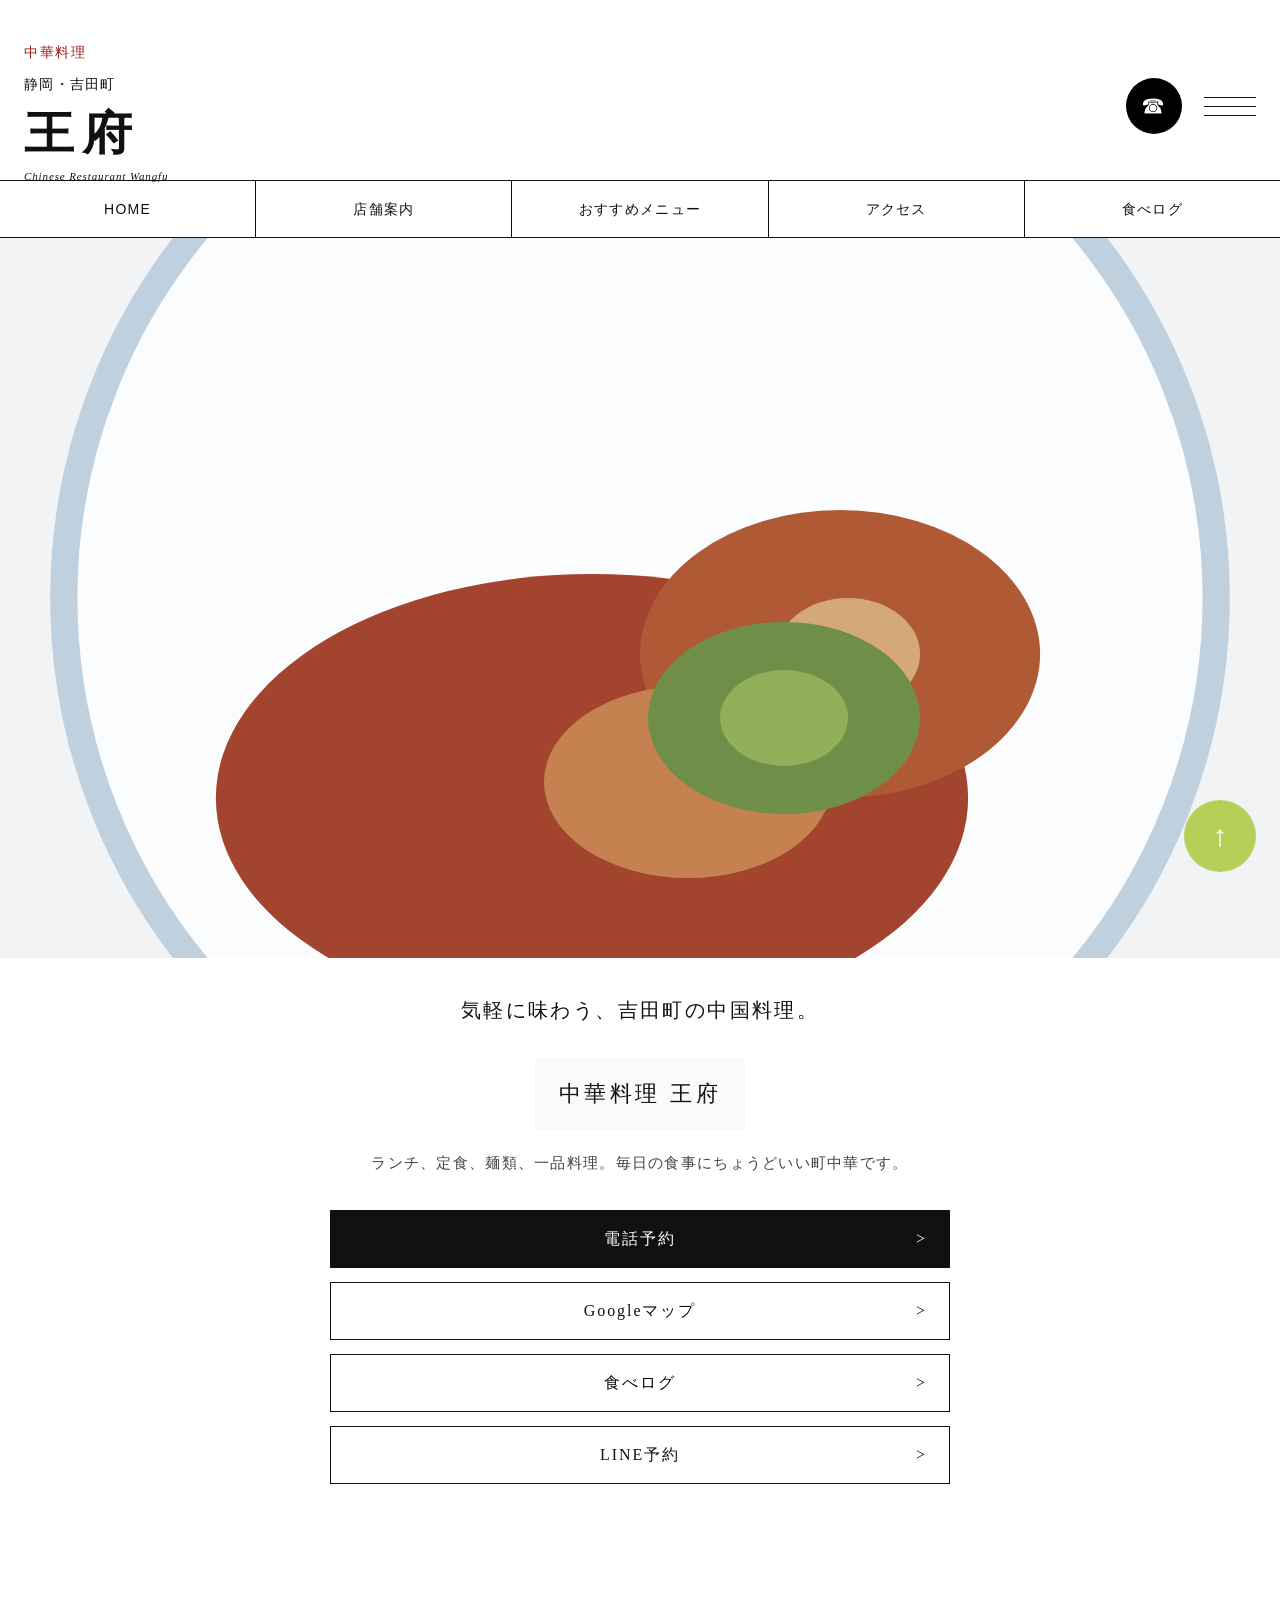
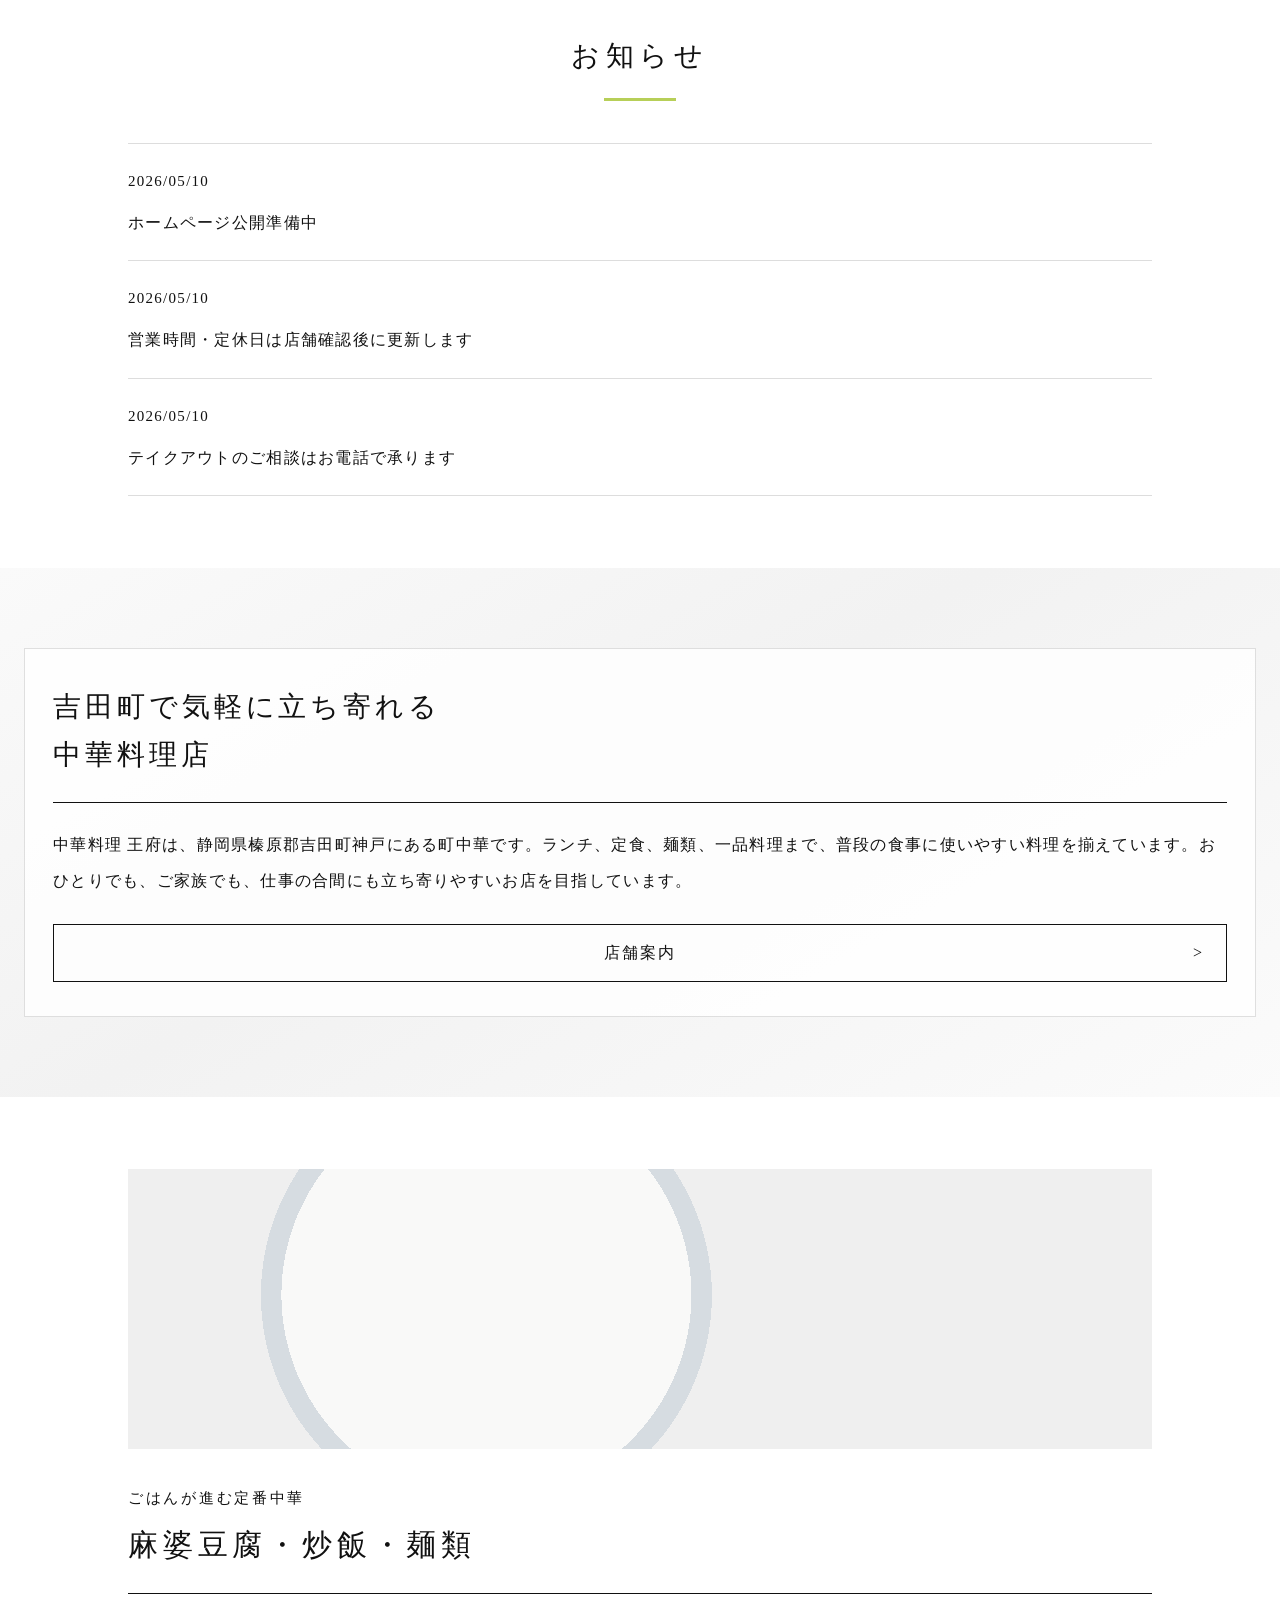
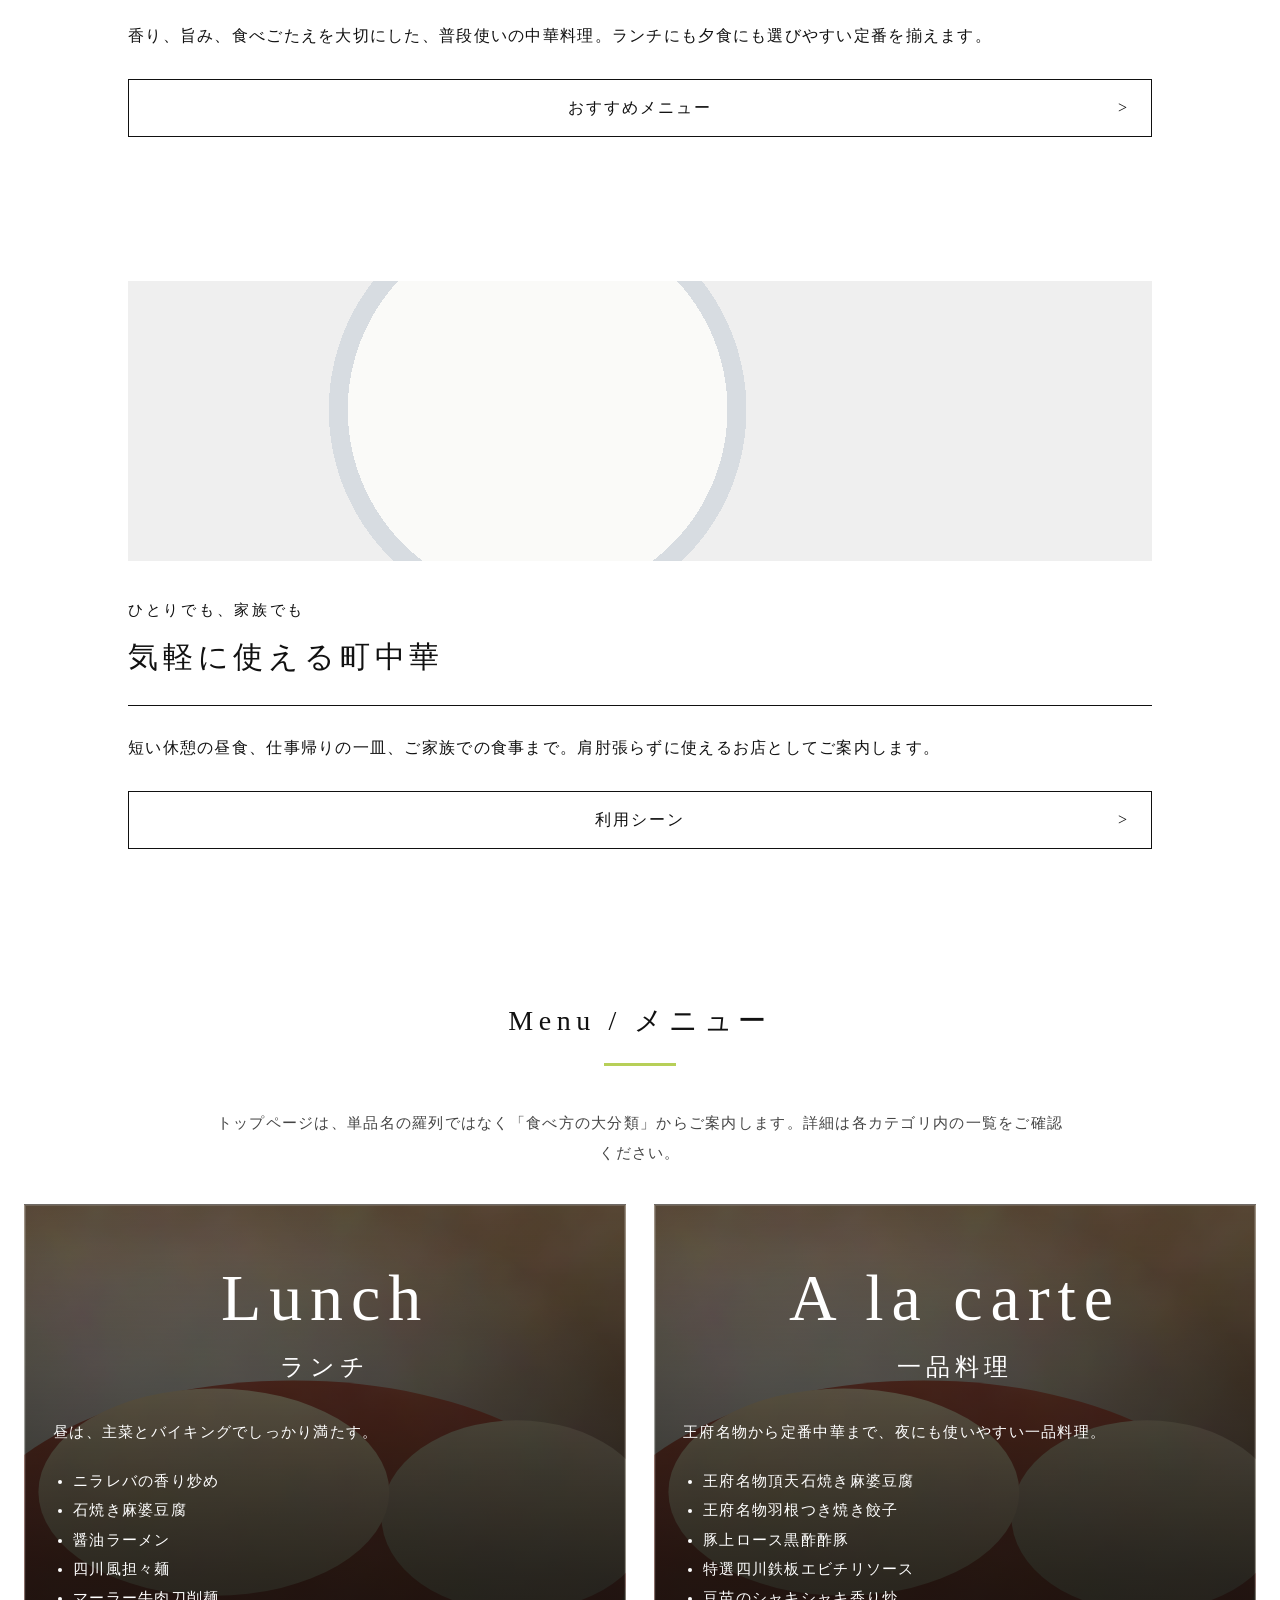
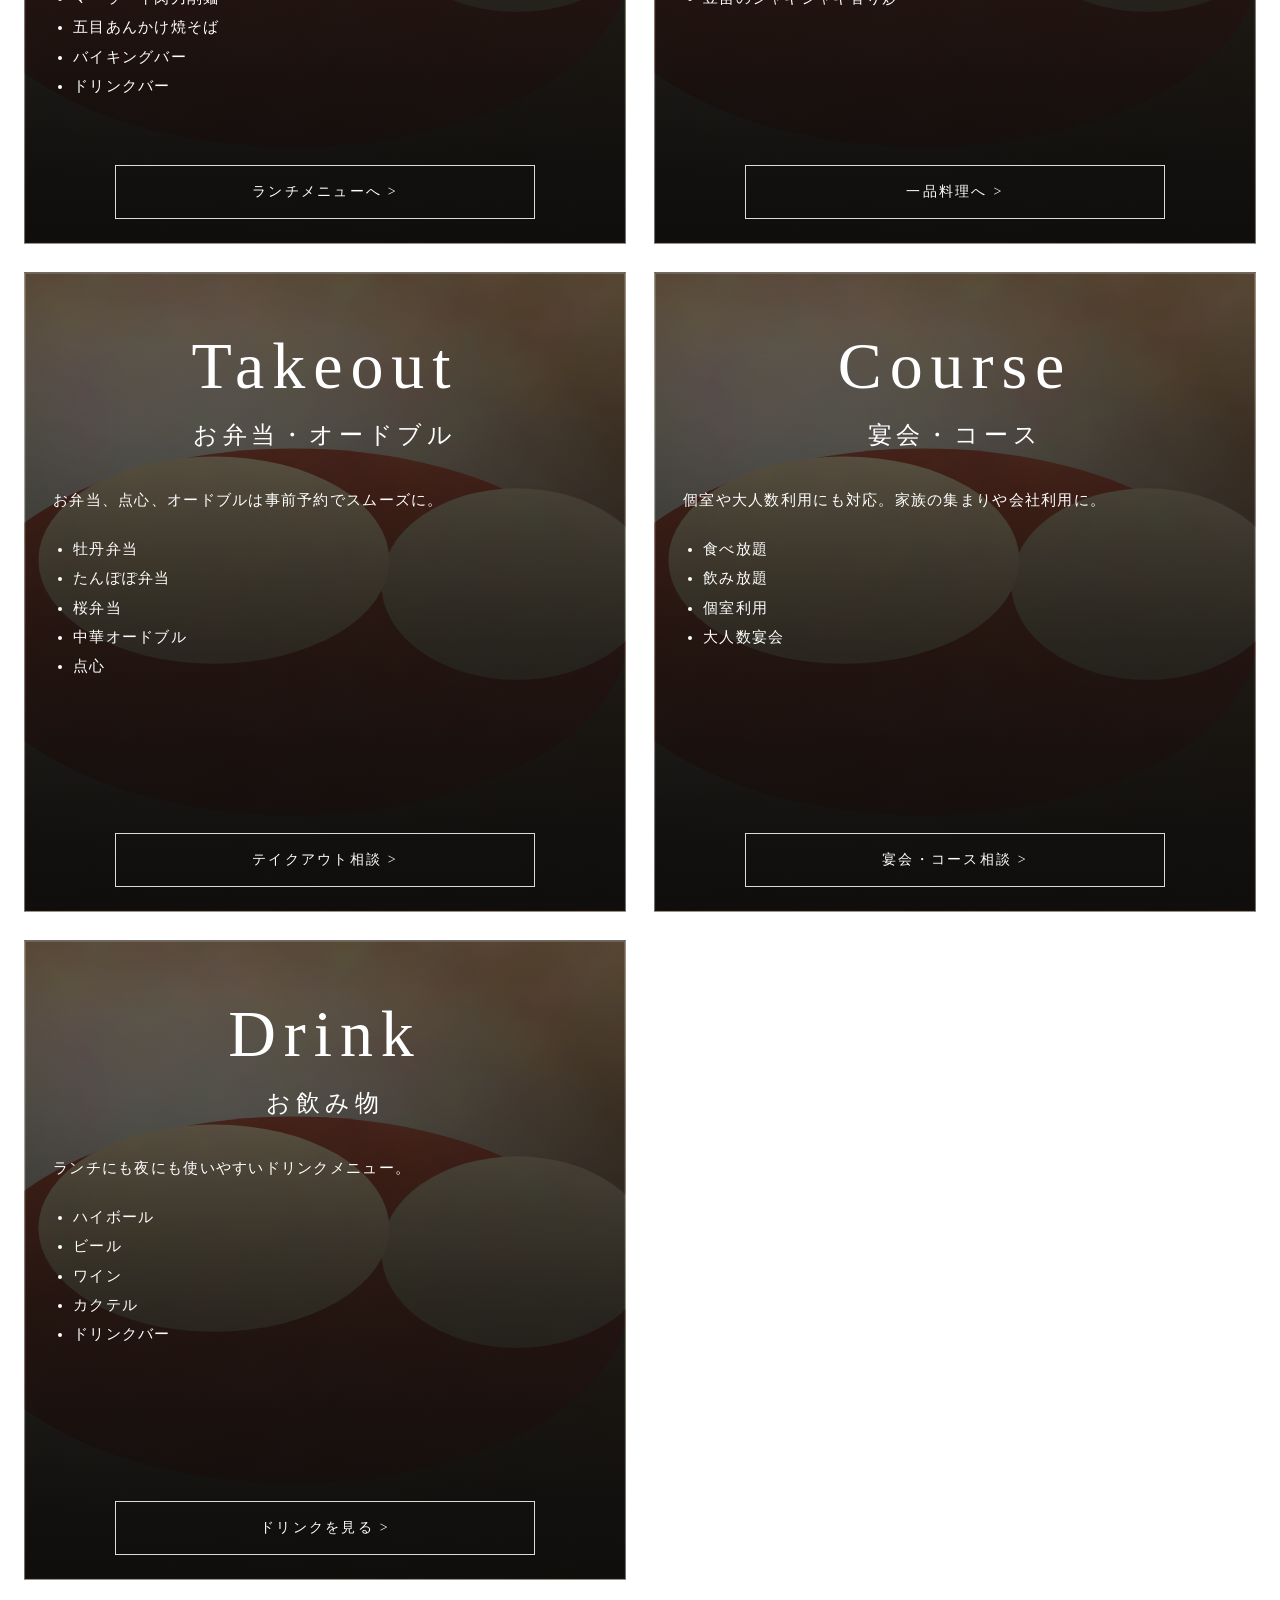
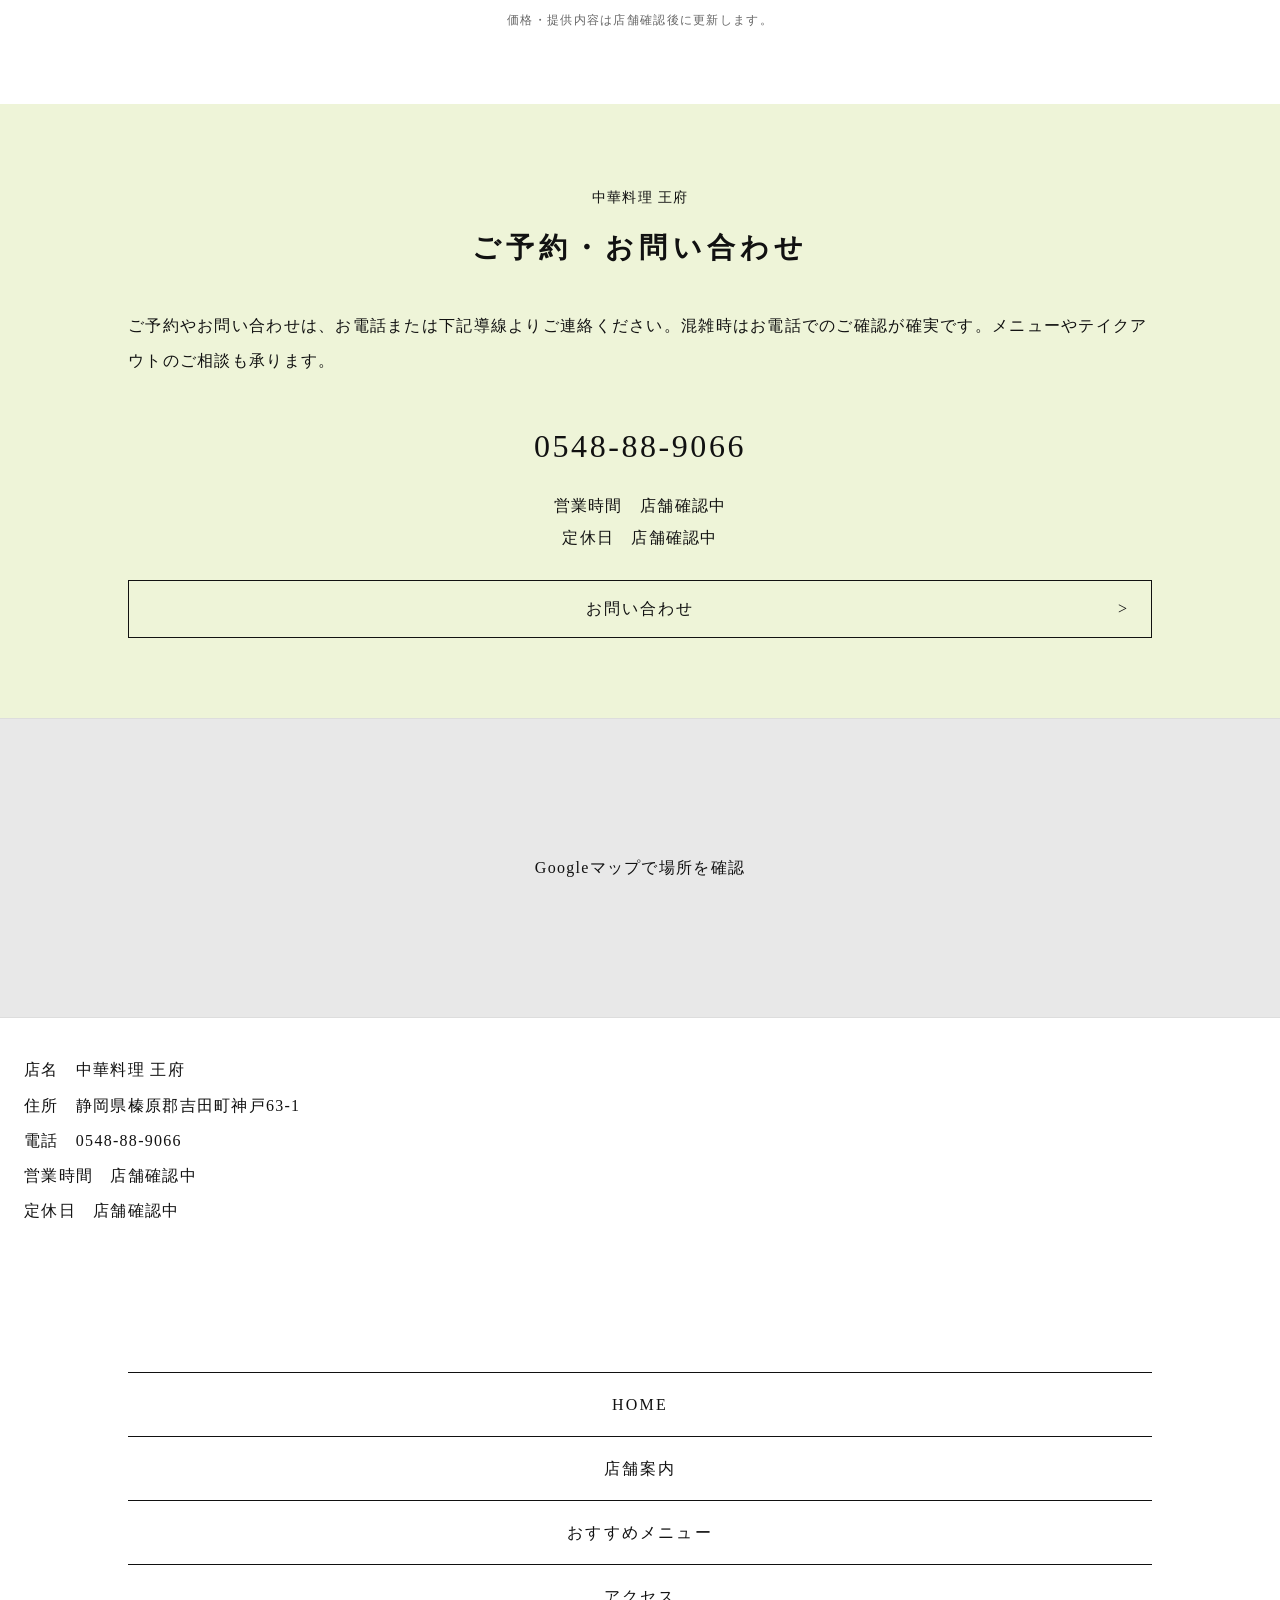
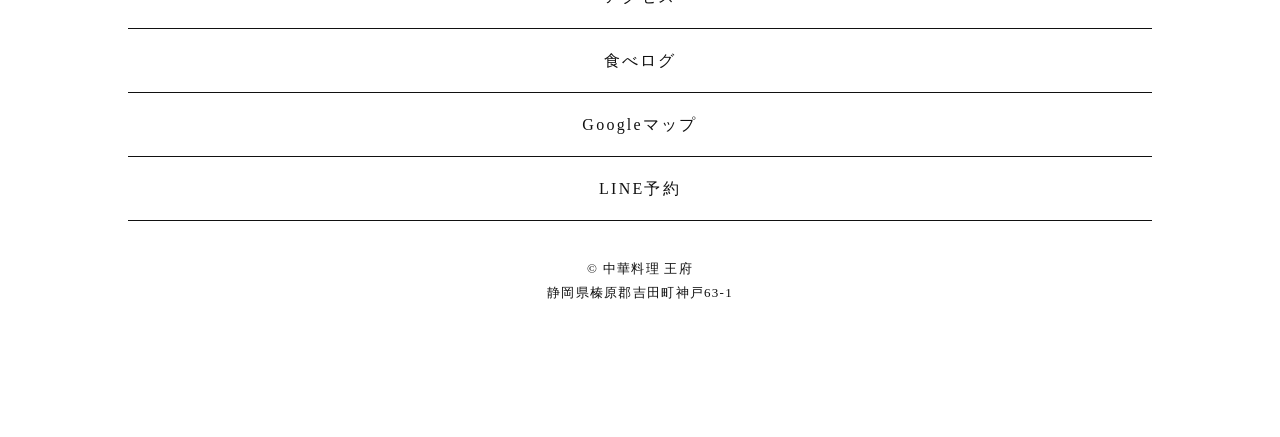
==== commit ba9f63e7: "Remove mobile in-app browser banner" ====
--- a/index.html
+++ b/index.html
@@ -19,11 +19,6 @@
     <script type="application/ld+json" id="jsonld-restaurant"></script>
   </head>
   <body>
-    <div id="mobile-browser-banner" class="mobile-browser-banner" hidden>
-      <p>表示が不安定な場合は、ブラウザ版で開くと安定して閲覧できます。</p>
-      <a id="open-browser-version" href="#" target="_blank" rel="noopener noreferrer">ブラウザ版を開く</a>
-    </div>
-
     <header class="header" id="top">
       <div class="logo-block">
         <p class="logo-kicker">中華料理</p>
--- a/styles.css
+++ b/styles.css
@@ -19,9 +19,6 @@
 }
 a { color: inherit; text-decoration: none; }
 .sr-only { position: absolute; width: 1px; height: 1px; overflow: hidden; clip: rect(0,0,0,0); }
-.mobile-browser-banner { position: sticky; top: 0; z-index: 50; background: #eef4d8; border-bottom: 1px solid #b7cf58; padding: 12px 16px; display: flex; gap: 10px; align-items: center; justify-content: space-between; }
-.mobile-browser-banner p { margin: 0; font-size: 12px; line-height: 1.6; letter-spacing: 0.06em; }
-.mobile-browser-banner a { border: 1px solid #111; padding: 8px 12px; font-size: 12px; white-space: nowrap; background: #fff; }
 .header { height: 180px; padding: 42px 24px 24px; display: flex; justify-content: space-between; align-items: flex-start; background: #fff; }
 .logo-kicker { color: var(--red-small); font-size: 14px; line-height: 1.5; letter-spacing: 0.12em; margin: 0 0 8px; }
 .logo-sub { margin: 0 0 12px; font-size: 14px; }
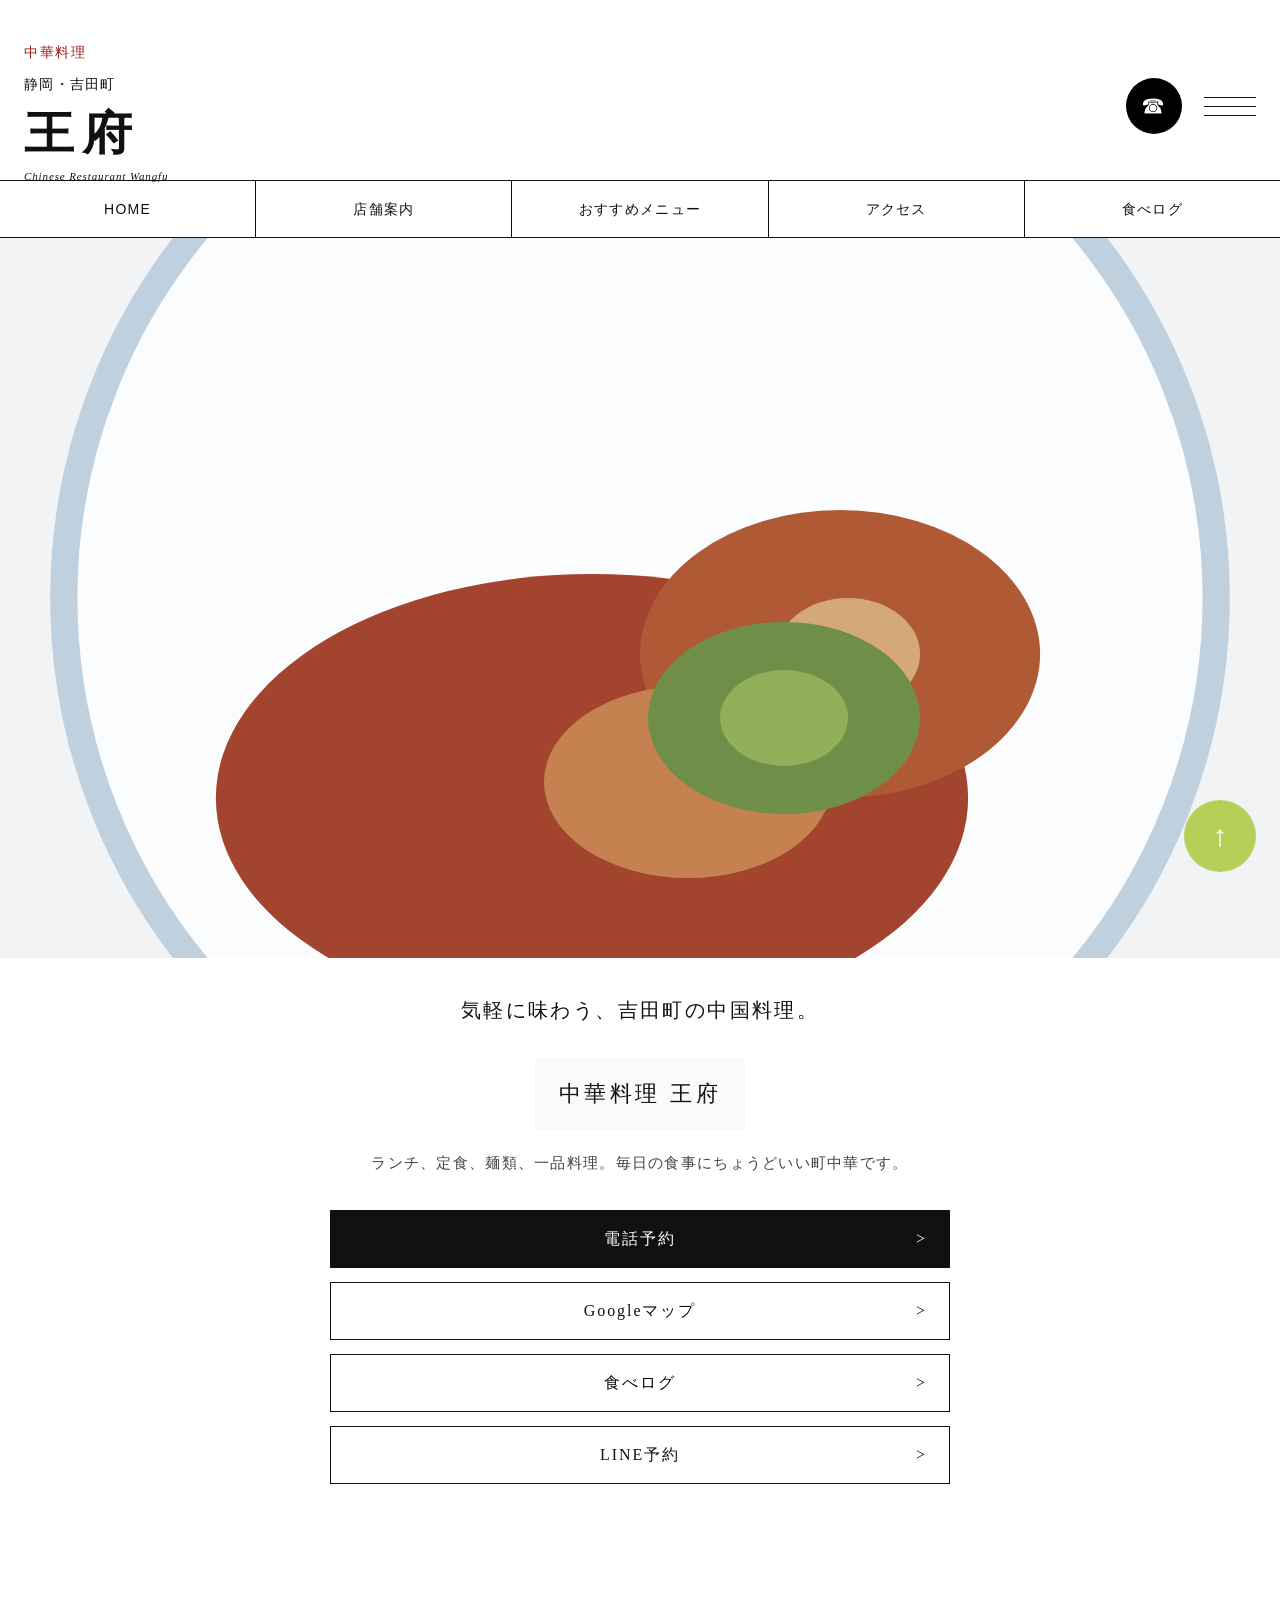
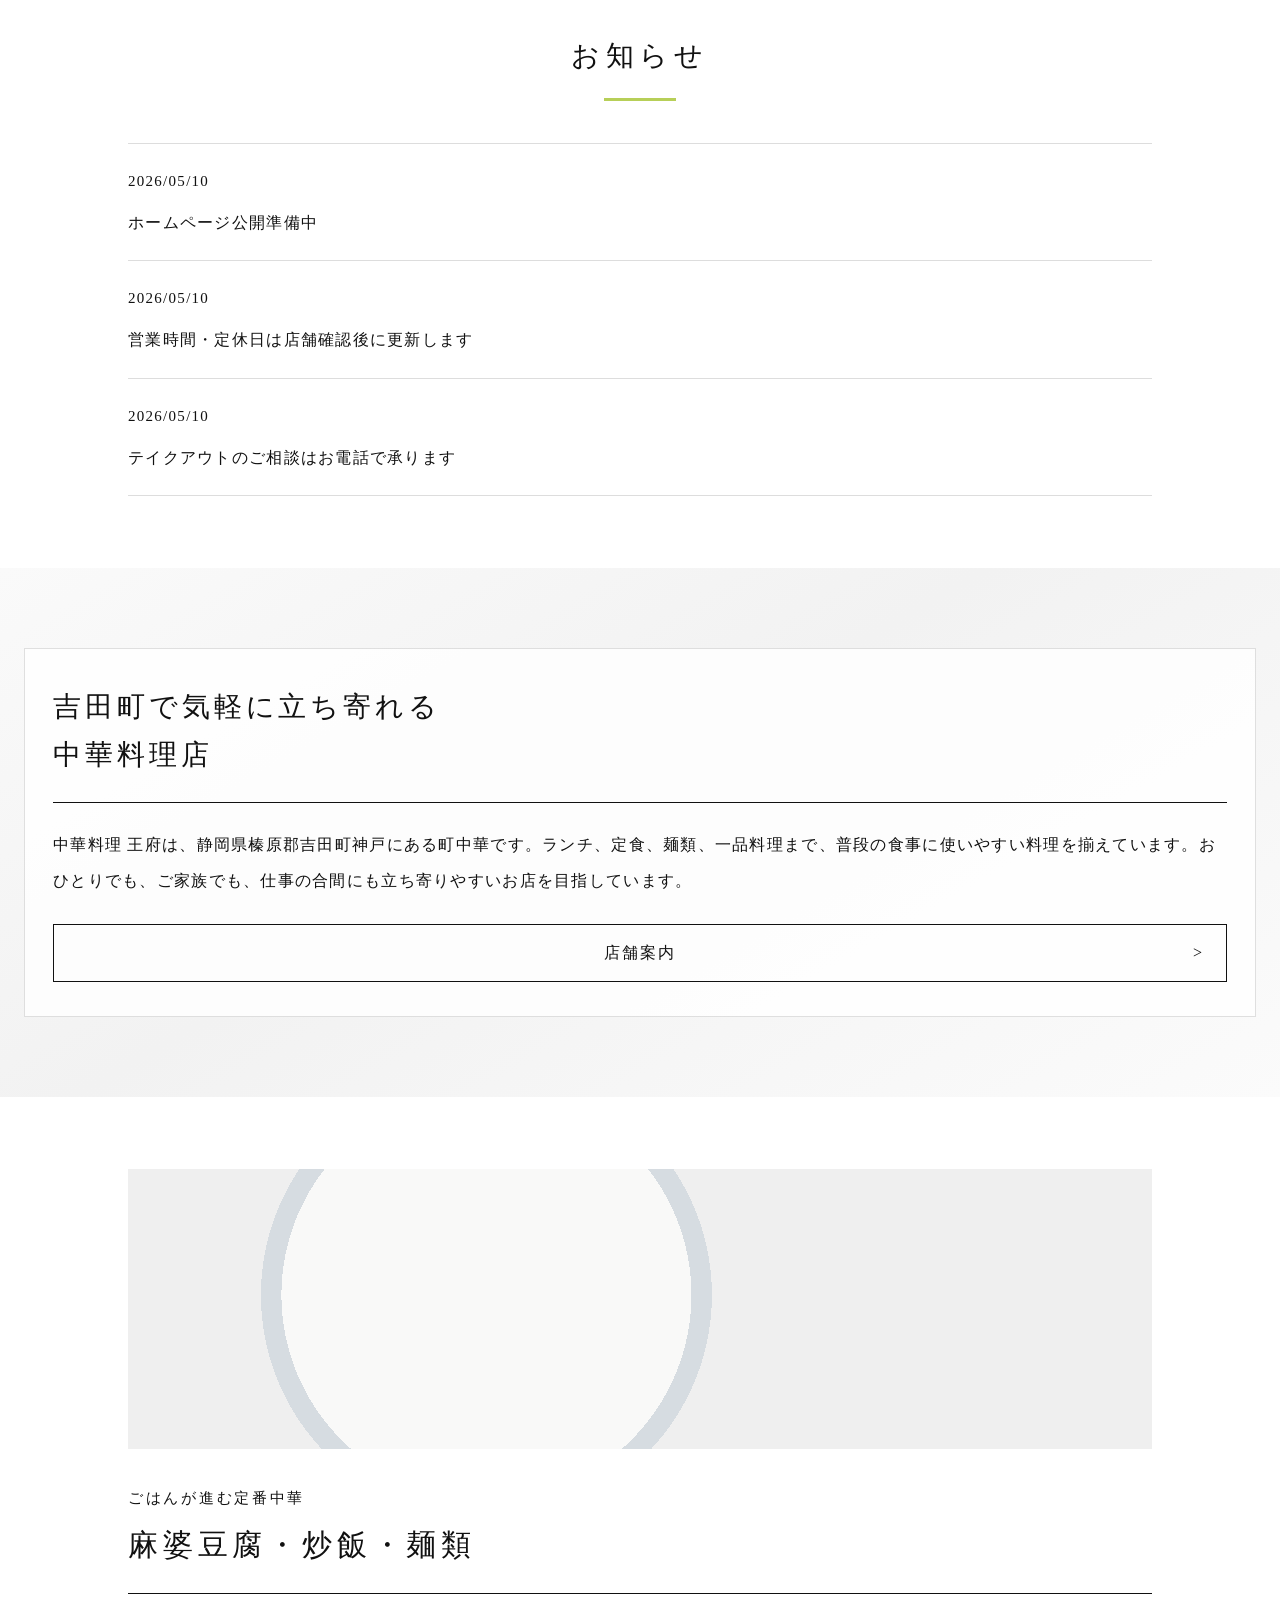
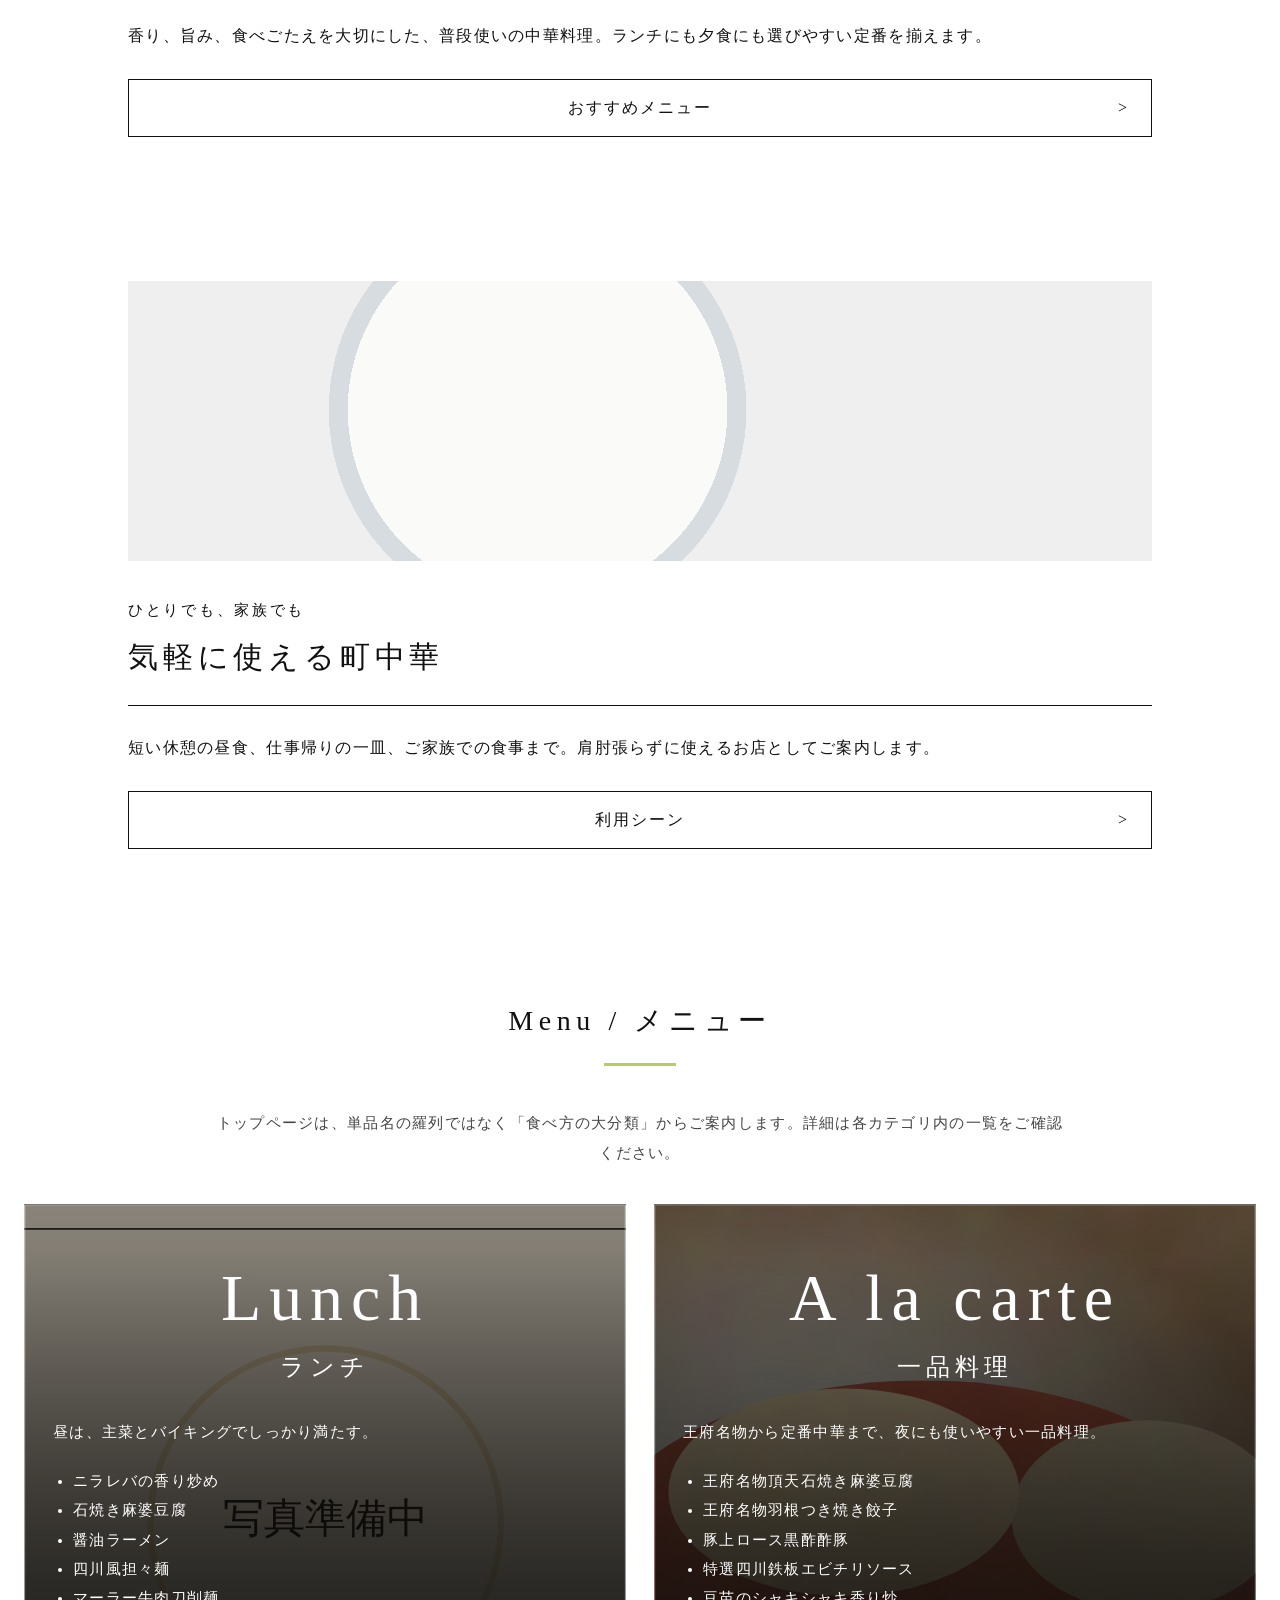
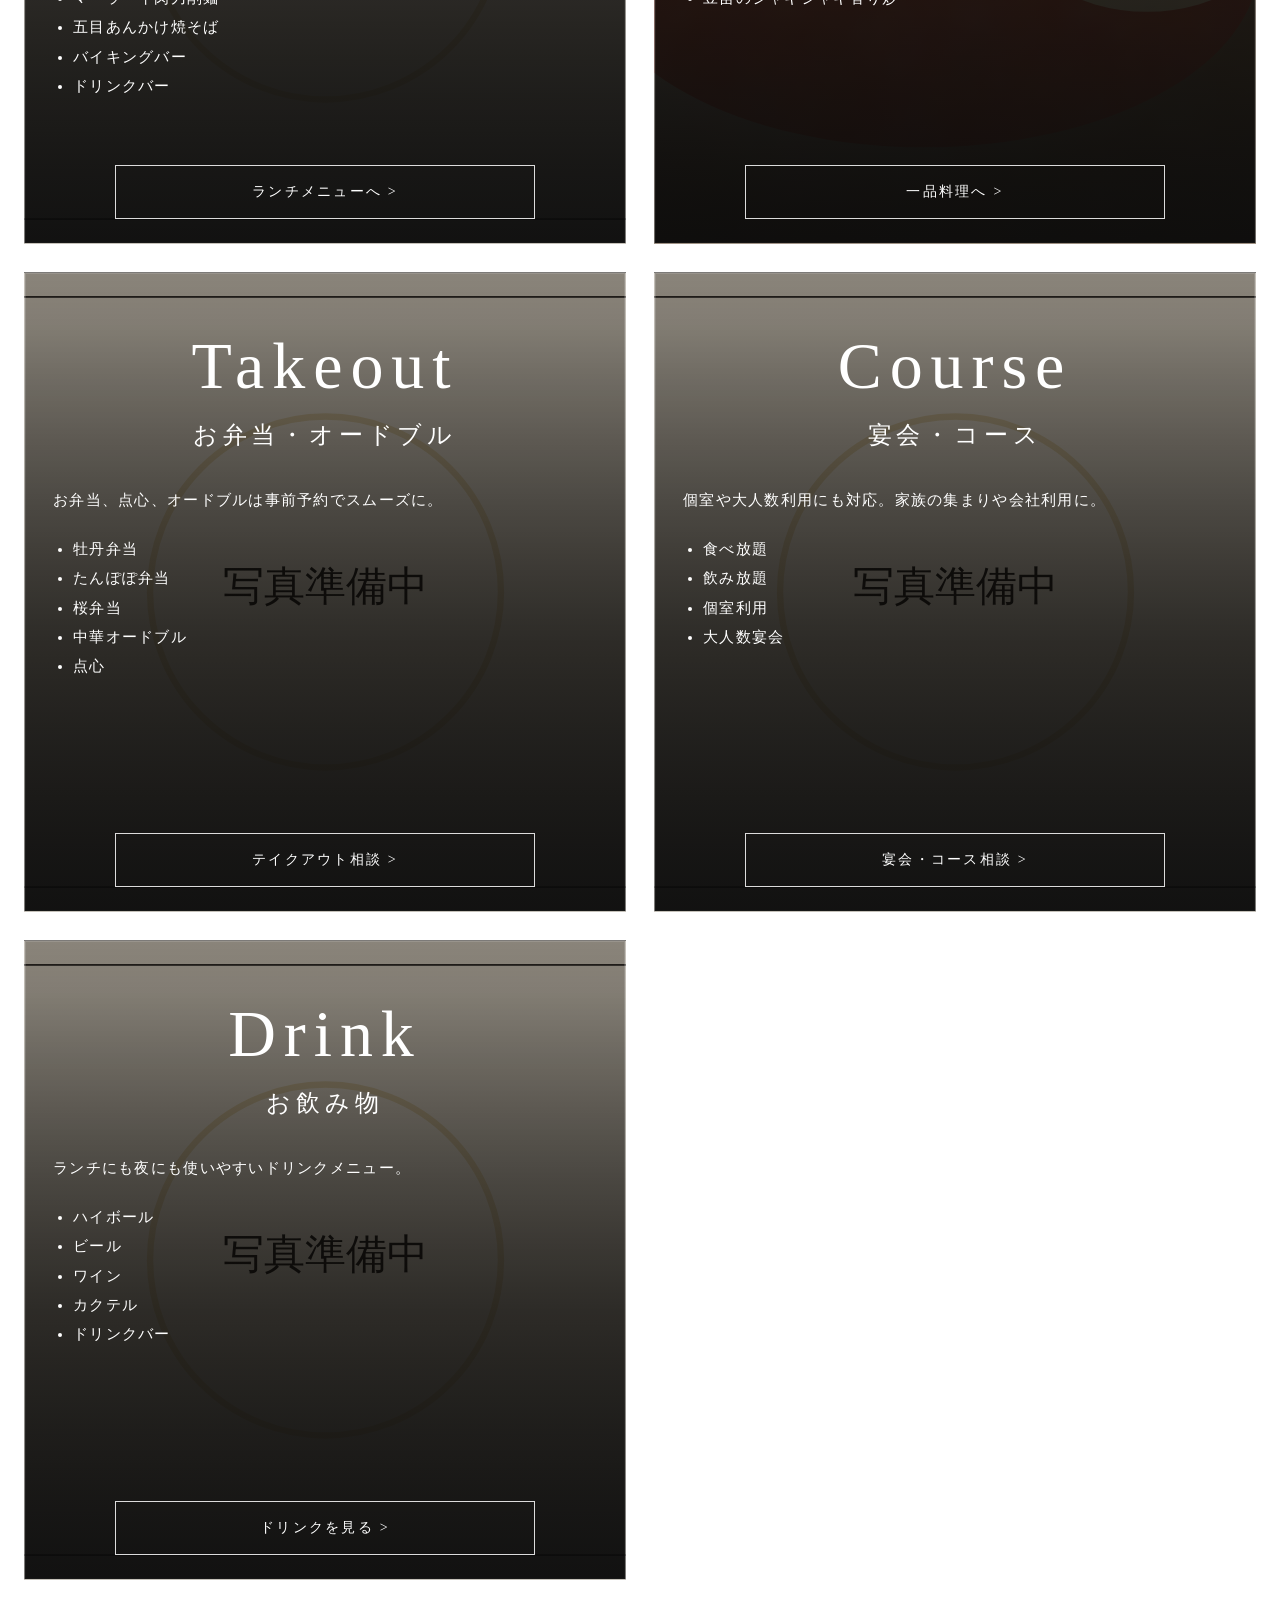
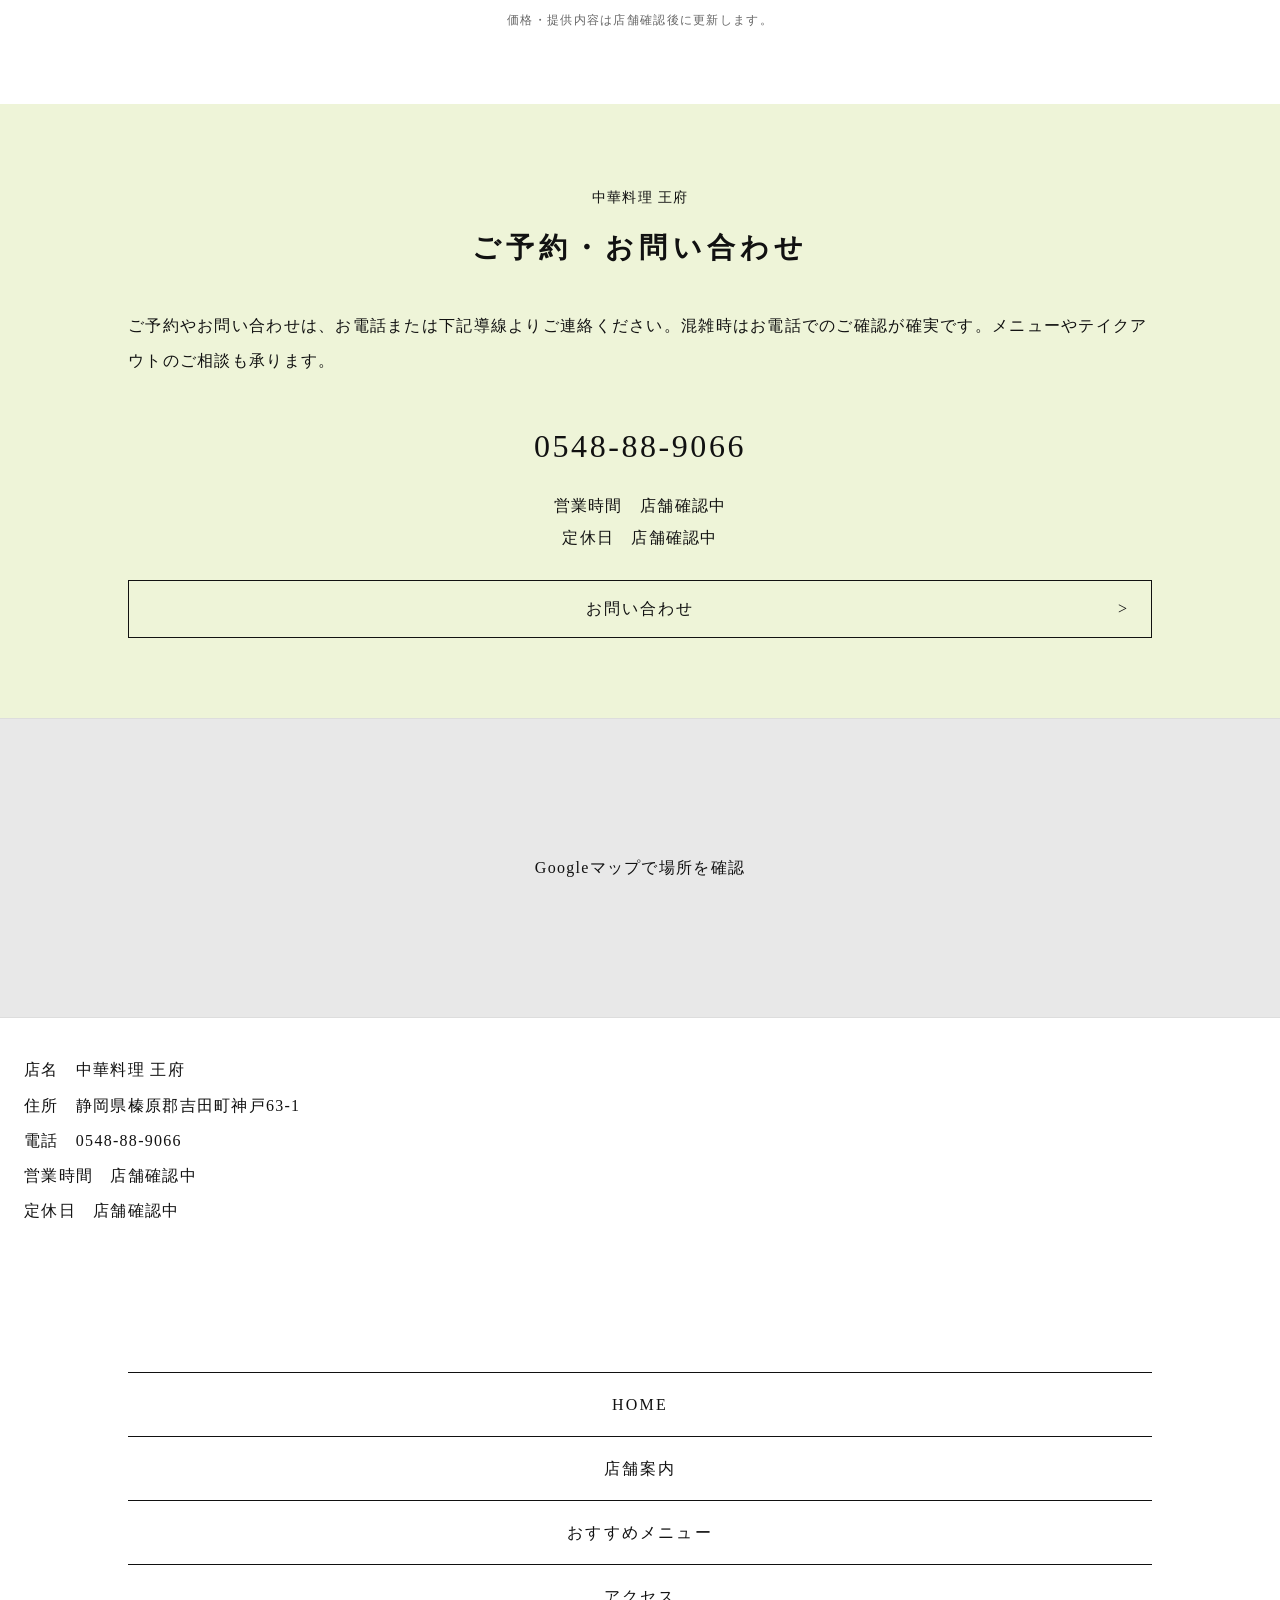
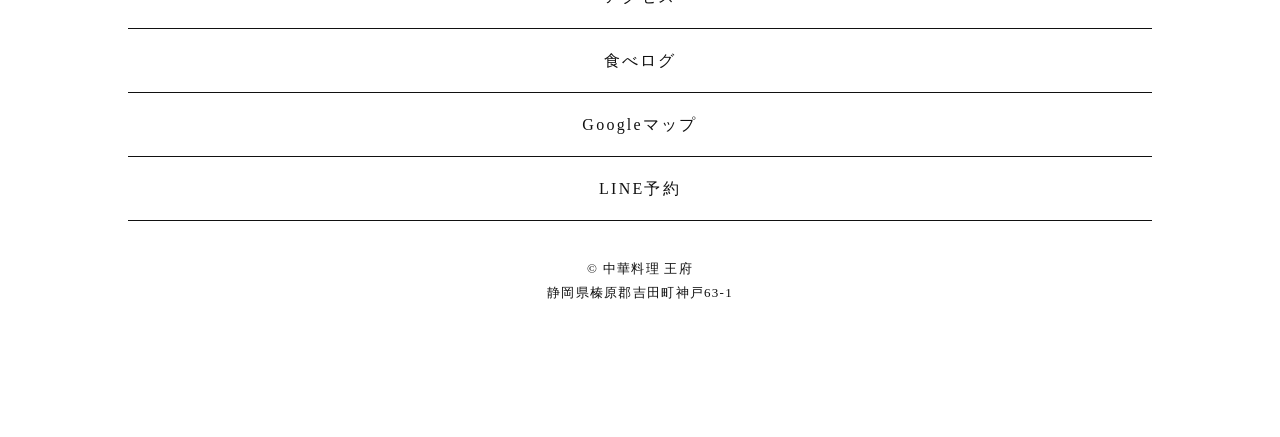
==== commit 4834bd49: "Add Yoshida-only menu detail page with sourced menu data and category links" ====
--- a/index.html
+++ b/index.html
@@ -107,12 +107,12 @@
         <p class="menu-intro">トップページは、単品名の羅列ではなく「食べ方の大分類」からご案内します。詳細は各カテゴリ内の一覧をご確認ください。</p>
         <div class="menu-category-grid">
           <article class="menu-tile" style="--tile-image:url('./assets/menu/lunch.svg')">
-            <div class="menu-tile-inner"><div class="menu-tile-heading"><p class="menu-tile-en">Lunch</p><p class="menu-tile-ja">ランチ</p></div><p class="menu-tile-copy">昼は、主菜とバイキングでしっかり満たす。</p><ul><li>ニラレバの香り炒め</li><li>石焼き麻婆豆腐</li><li>醤油ラーメン</li><li>四川風担々麺</li><li>マーラー牛肉刀削麺</li><li>五目あんかけ焼そば</li><li>バイキングバー</li><li>ドリンクバー</li></ul><a class="tile-button" href="#contact">ランチメニューへ</a></div>
+            <div class="menu-tile-inner"><div class="menu-tile-heading"><p class="menu-tile-en">Lunch</p><p class="menu-tile-ja">ランチ</p></div><p class="menu-tile-copy">昼は、主菜とバイキングでしっかり満たす。</p><ul><li>ニラレバの香り炒め</li><li>石焼き麻婆豆腐</li><li>醤油ラーメン</li><li>四川風担々麺</li><li>マーラー牛肉刀削麺</li><li>五目あんかけ焼そば</li><li>バイキングバー</li><li>ドリンクバー</li></ul><a class="tile-button" href="menus-yoshida.html#lunch">ランチメニューへ</a></div>
           </article>
-          <article class="menu-tile" style="--tile-image:url('./assets/menu/alacarte.svg')"><div class="menu-tile-inner"><div class="menu-tile-heading"><p class="menu-tile-en">A la carte</p><p class="menu-tile-ja">一品料理</p></div><p class="menu-tile-copy">王府名物から定番中華まで、夜にも使いやすい一品料理。</p><ul><li>王府名物頂天石焼き麻婆豆腐</li><li>王府名物羽根つき焼き餃子</li><li>豚上ロース黒酢酢豚</li><li>特選四川鉄板エビチリソース</li><li>豆苗のシャキシャキ香り炒</li></ul><a class="tile-button" href="#contact">一品料理へ</a></div></article>
-          <article class="menu-tile" style="--tile-image:url('./assets/menu/takeout.svg')"><div class="menu-tile-inner"><div class="menu-tile-heading"><p class="menu-tile-en">Takeout</p><p class="menu-tile-ja">お弁当・オードブル</p></div><p class="menu-tile-copy">お弁当、点心、オードブルは事前予約でスムーズに。</p><ul><li>牡丹弁当</li><li>たんぽぽ弁当</li><li>桜弁当</li><li>中華オードブル</li><li>点心</li></ul><a class="tile-button" href="#contact">テイクアウト相談</a></div></article>
-          <article class="menu-tile" style="--tile-image:url('./assets/menu/course.svg')"><div class="menu-tile-inner"><div class="menu-tile-heading"><p class="menu-tile-en">Course</p><p class="menu-tile-ja">宴会・コース</p></div><p class="menu-tile-copy">個室や大人数利用にも対応。家族の集まりや会社利用に。</p><ul><li>食べ放題</li><li>飲み放題</li><li>個室利用</li><li>大人数宴会</li></ul><a class="tile-button" href="#contact">宴会・コース相談</a></div></article>
-          <article class="menu-tile" style="--tile-image:url('./assets/menu/drink.svg')"><div class="menu-tile-inner"><div class="menu-tile-heading"><p class="menu-tile-en">Drink</p><p class="menu-tile-ja">お飲み物</p></div><p class="menu-tile-copy">ランチにも夜にも使いやすいドリンクメニュー。</p><ul><li>ハイボール</li><li>ビール</li><li>ワイン</li><li>カクテル</li><li>ドリンクバー</li></ul><a class="tile-button" href="#contact">ドリンクを見る</a></div></article>
+          <article class="menu-tile" style="--tile-image:url('./assets/menu/alacarte.svg')"><div class="menu-tile-inner"><div class="menu-tile-heading"><p class="menu-tile-en">A la carte</p><p class="menu-tile-ja">一品料理</p></div><p class="menu-tile-copy">王府名物から定番中華まで、夜にも使いやすい一品料理。</p><ul><li>王府名物頂天石焼き麻婆豆腐</li><li>王府名物羽根つき焼き餃子</li><li>豚上ロース黒酢酢豚</li><li>特選四川鉄板エビチリソース</li><li>豆苗のシャキシャキ香り炒</li></ul><a class="tile-button" href="menus-yoshida.html#alacarte">一品料理へ</a></div></article>
+          <article class="menu-tile" style="--tile-image:url('./assets/menu/takeout.svg')"><div class="menu-tile-inner"><div class="menu-tile-heading"><p class="menu-tile-en">Takeout</p><p class="menu-tile-ja">お弁当・オードブル</p></div><p class="menu-tile-copy">お弁当、点心、オードブルは事前予約でスムーズに。</p><ul><li>牡丹弁当</li><li>たんぽぽ弁当</li><li>桜弁当</li><li>中華オードブル</li><li>点心</li></ul><a class="tile-button" href="menus-yoshida.html#takeout">テイクアウト相談</a></div></article>
+          <article class="menu-tile" style="--tile-image:url('./assets/menu/course.svg')"><div class="menu-tile-inner"><div class="menu-tile-heading"><p class="menu-tile-en">Course</p><p class="menu-tile-ja">宴会・コース</p></div><p class="menu-tile-copy">個室や大人数利用にも対応。家族の集まりや会社利用に。</p><ul><li>食べ放題</li><li>飲み放題</li><li>個室利用</li><li>大人数宴会</li></ul><a class="tile-button" href="menus-yoshida.html#course">宴会・コース相談</a></div></article>
+          <article class="menu-tile" style="--tile-image:url('./assets/menu/drink.svg')"><div class="menu-tile-inner"><div class="menu-tile-heading"><p class="menu-tile-en">Drink</p><p class="menu-tile-ja">お飲み物</p></div><p class="menu-tile-copy">ランチにも夜にも使いやすいドリンクメニュー。</p><ul><li>ハイボール</li><li>ビール</li><li>ワイン</li><li>カクテル</li><li>ドリンクバー</li></ul><a class="tile-button" href="menus-yoshida.html#drink">ドリンクを見る</a></div></article>
         </div>
         <p class="menu-note">価格・提供内容は店舗確認後に更新します。</p>
       </section>
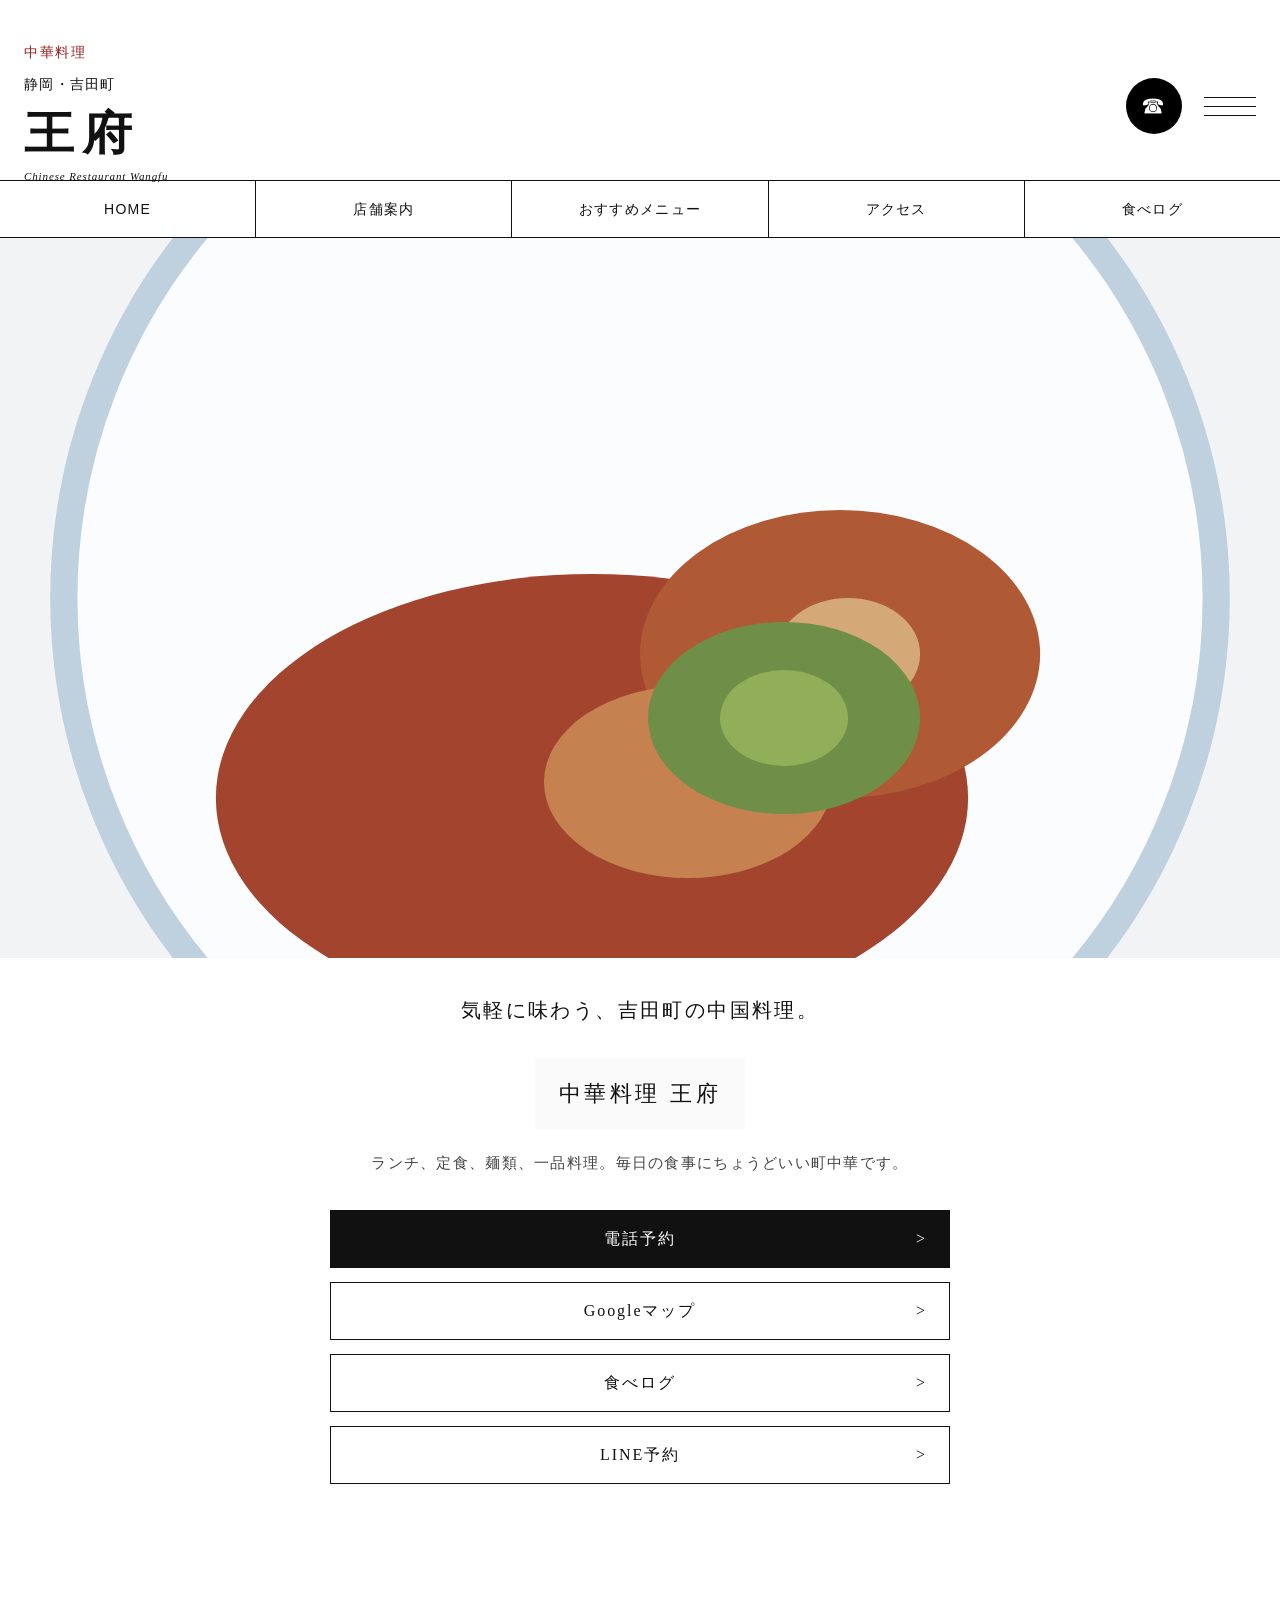
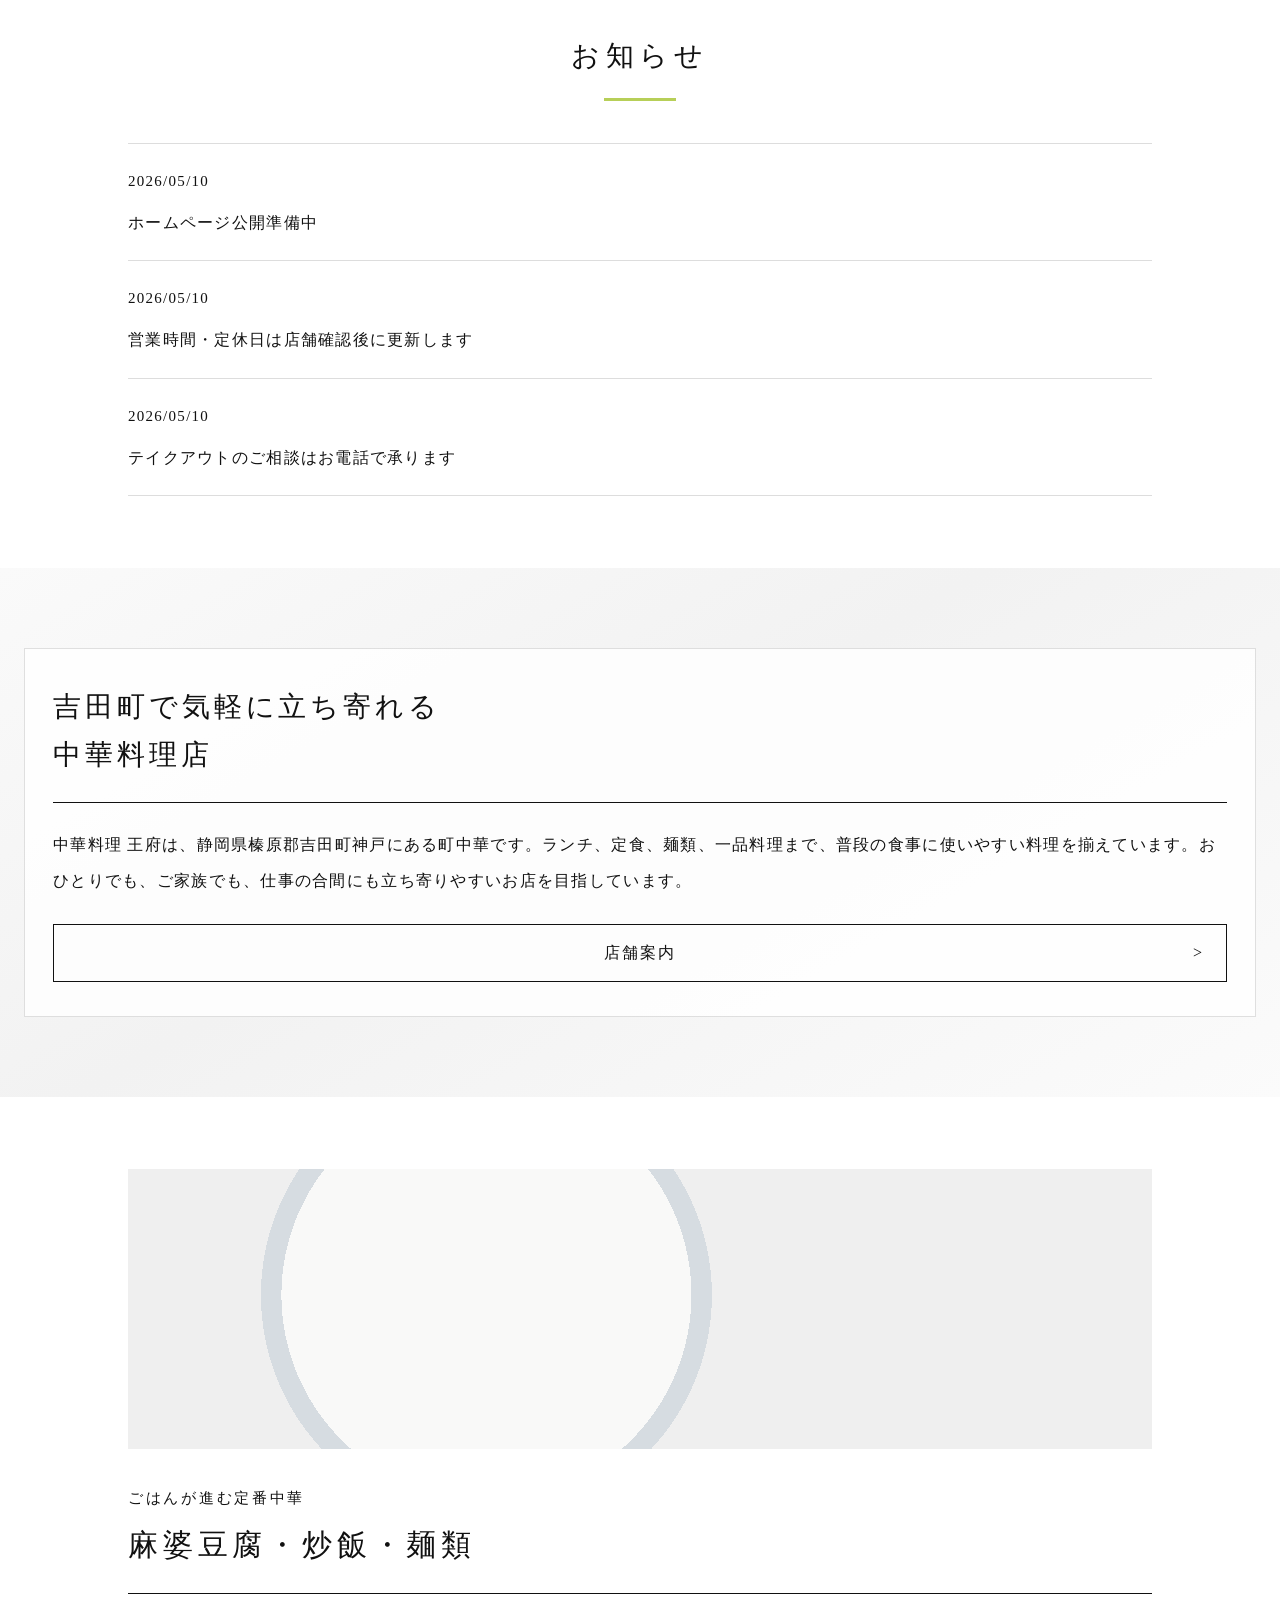
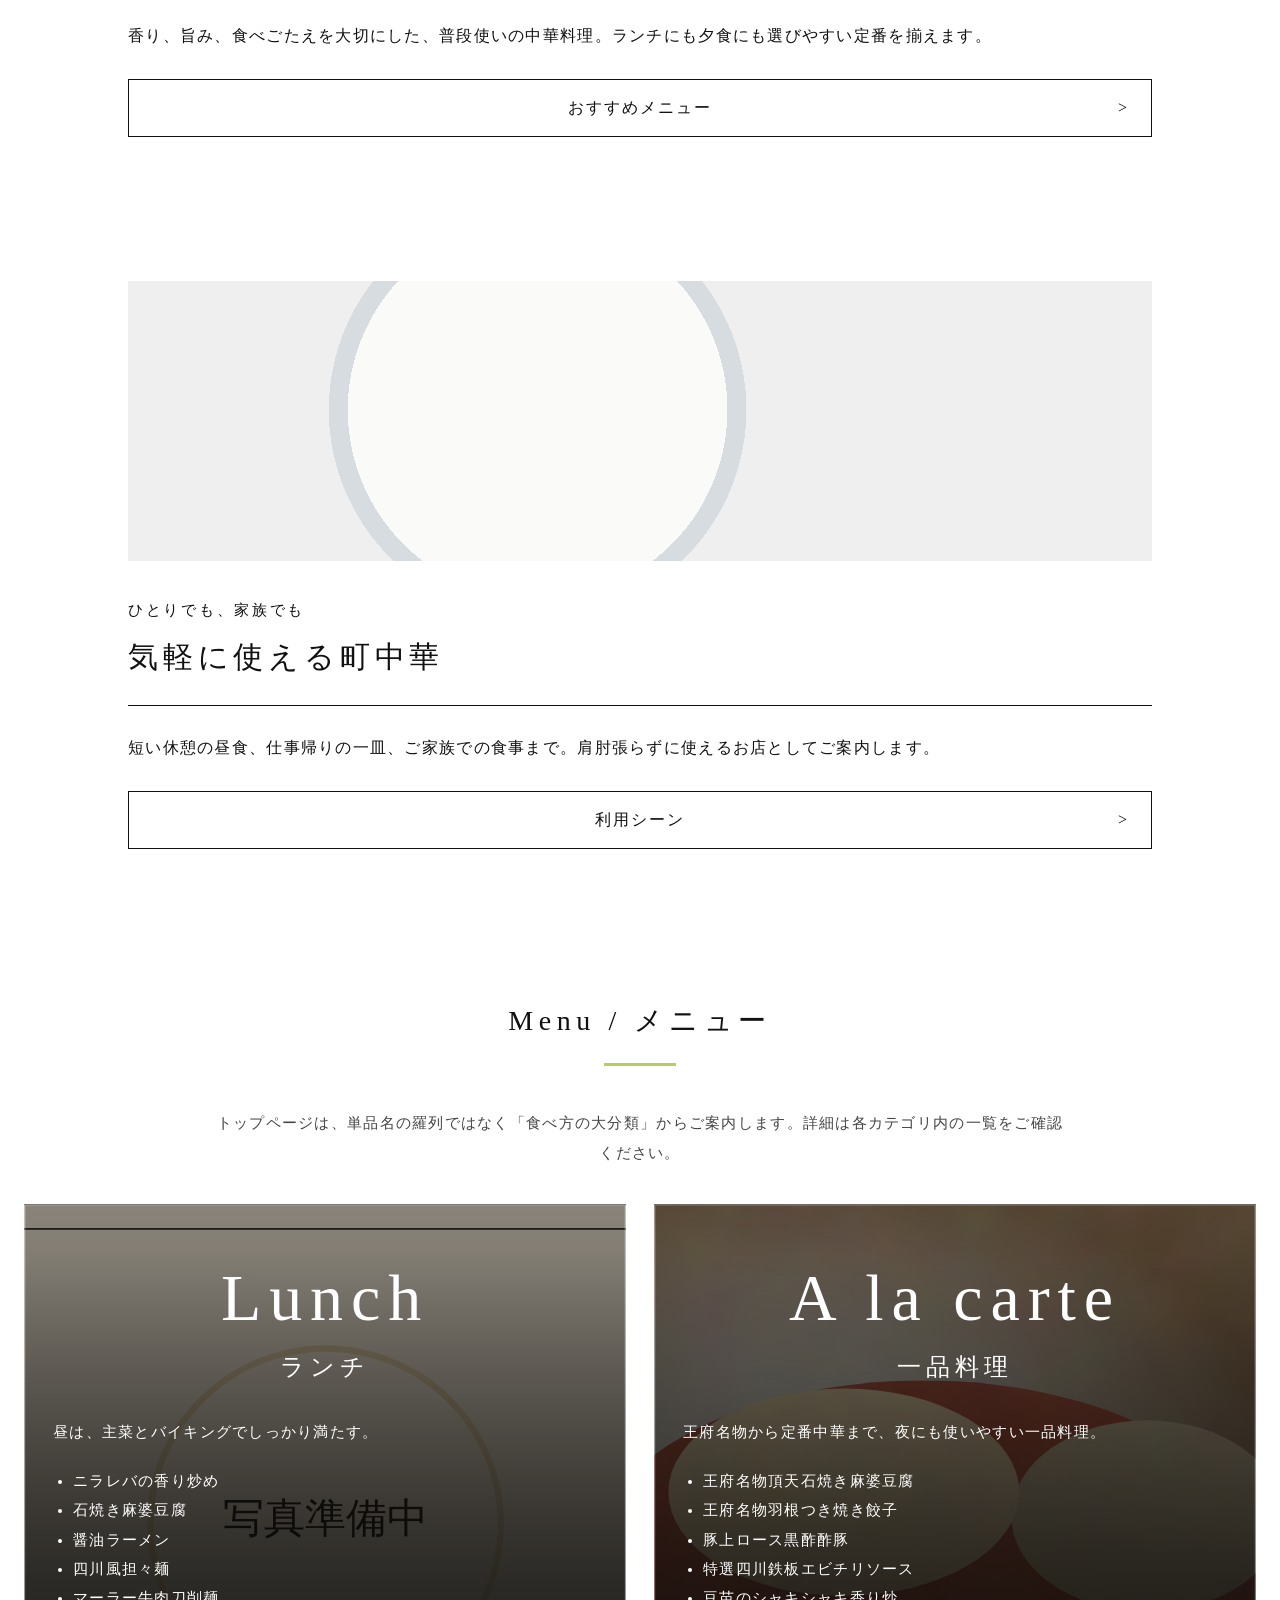
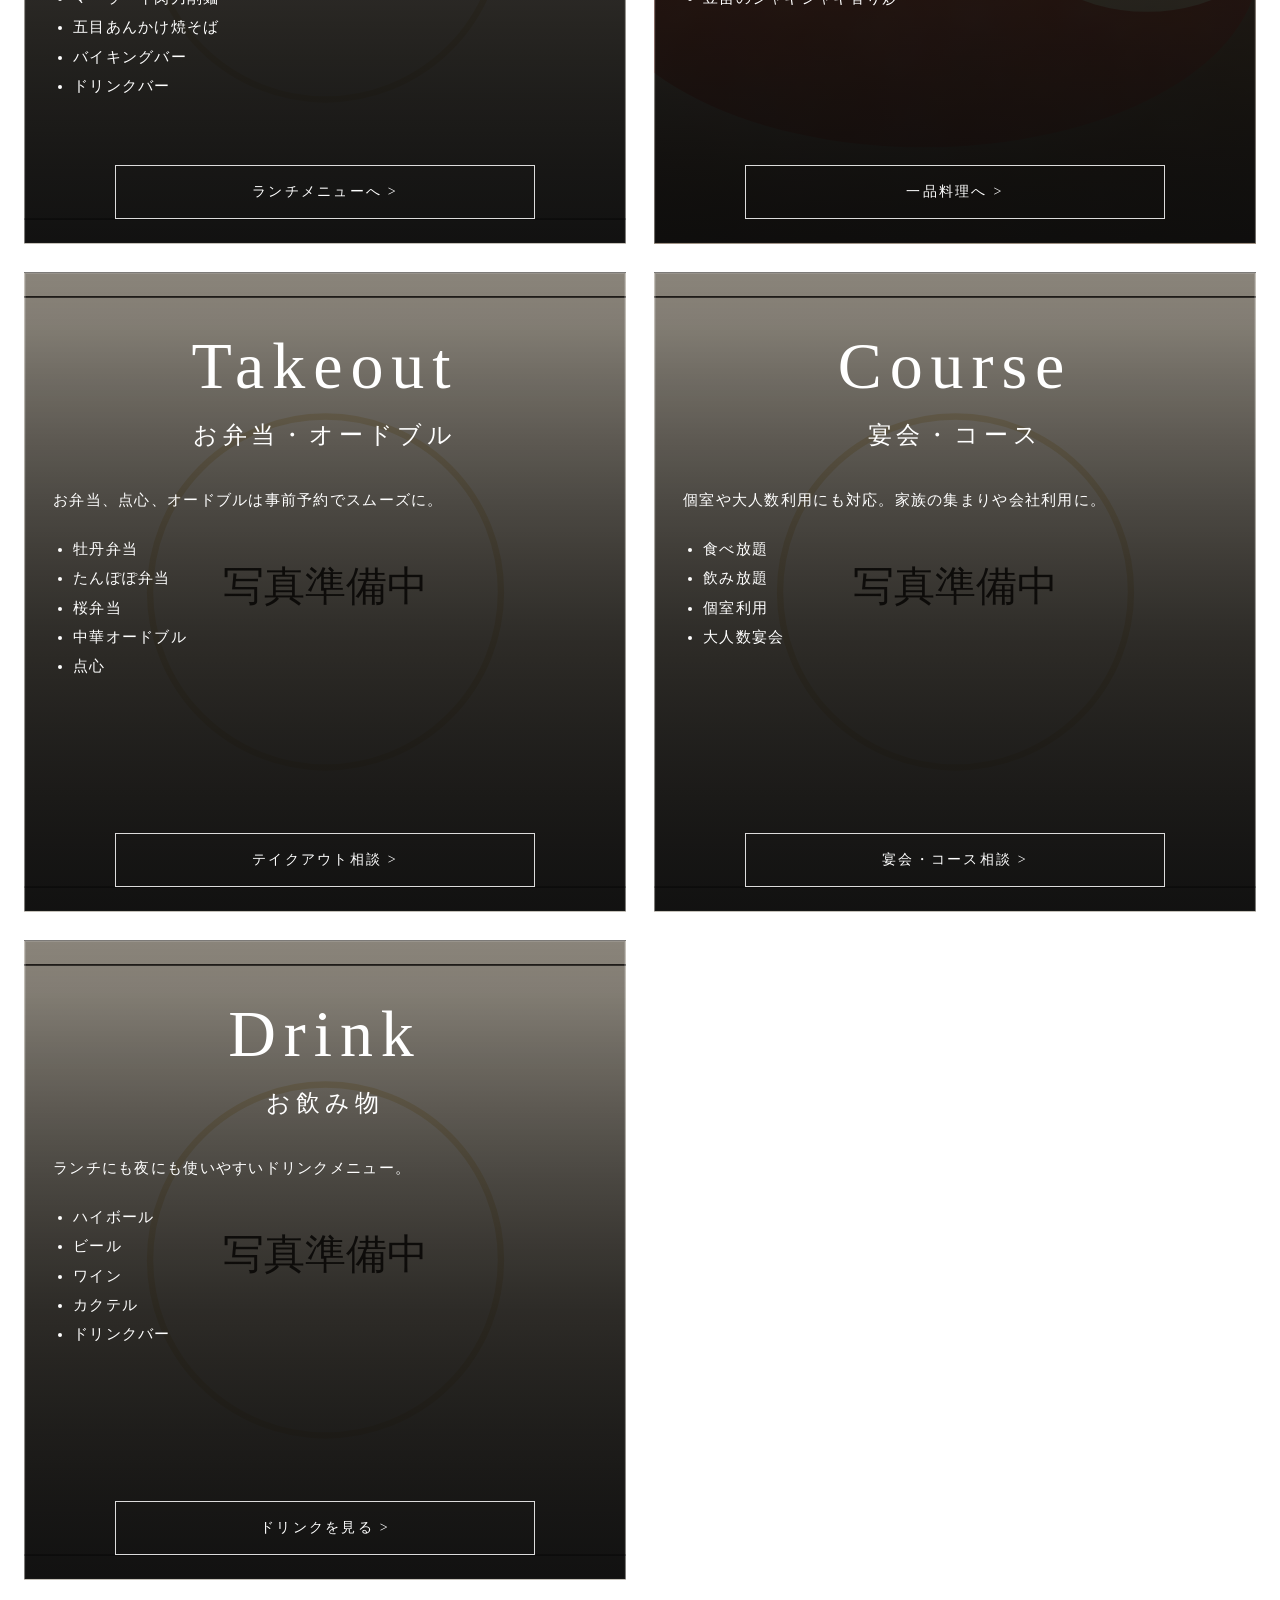
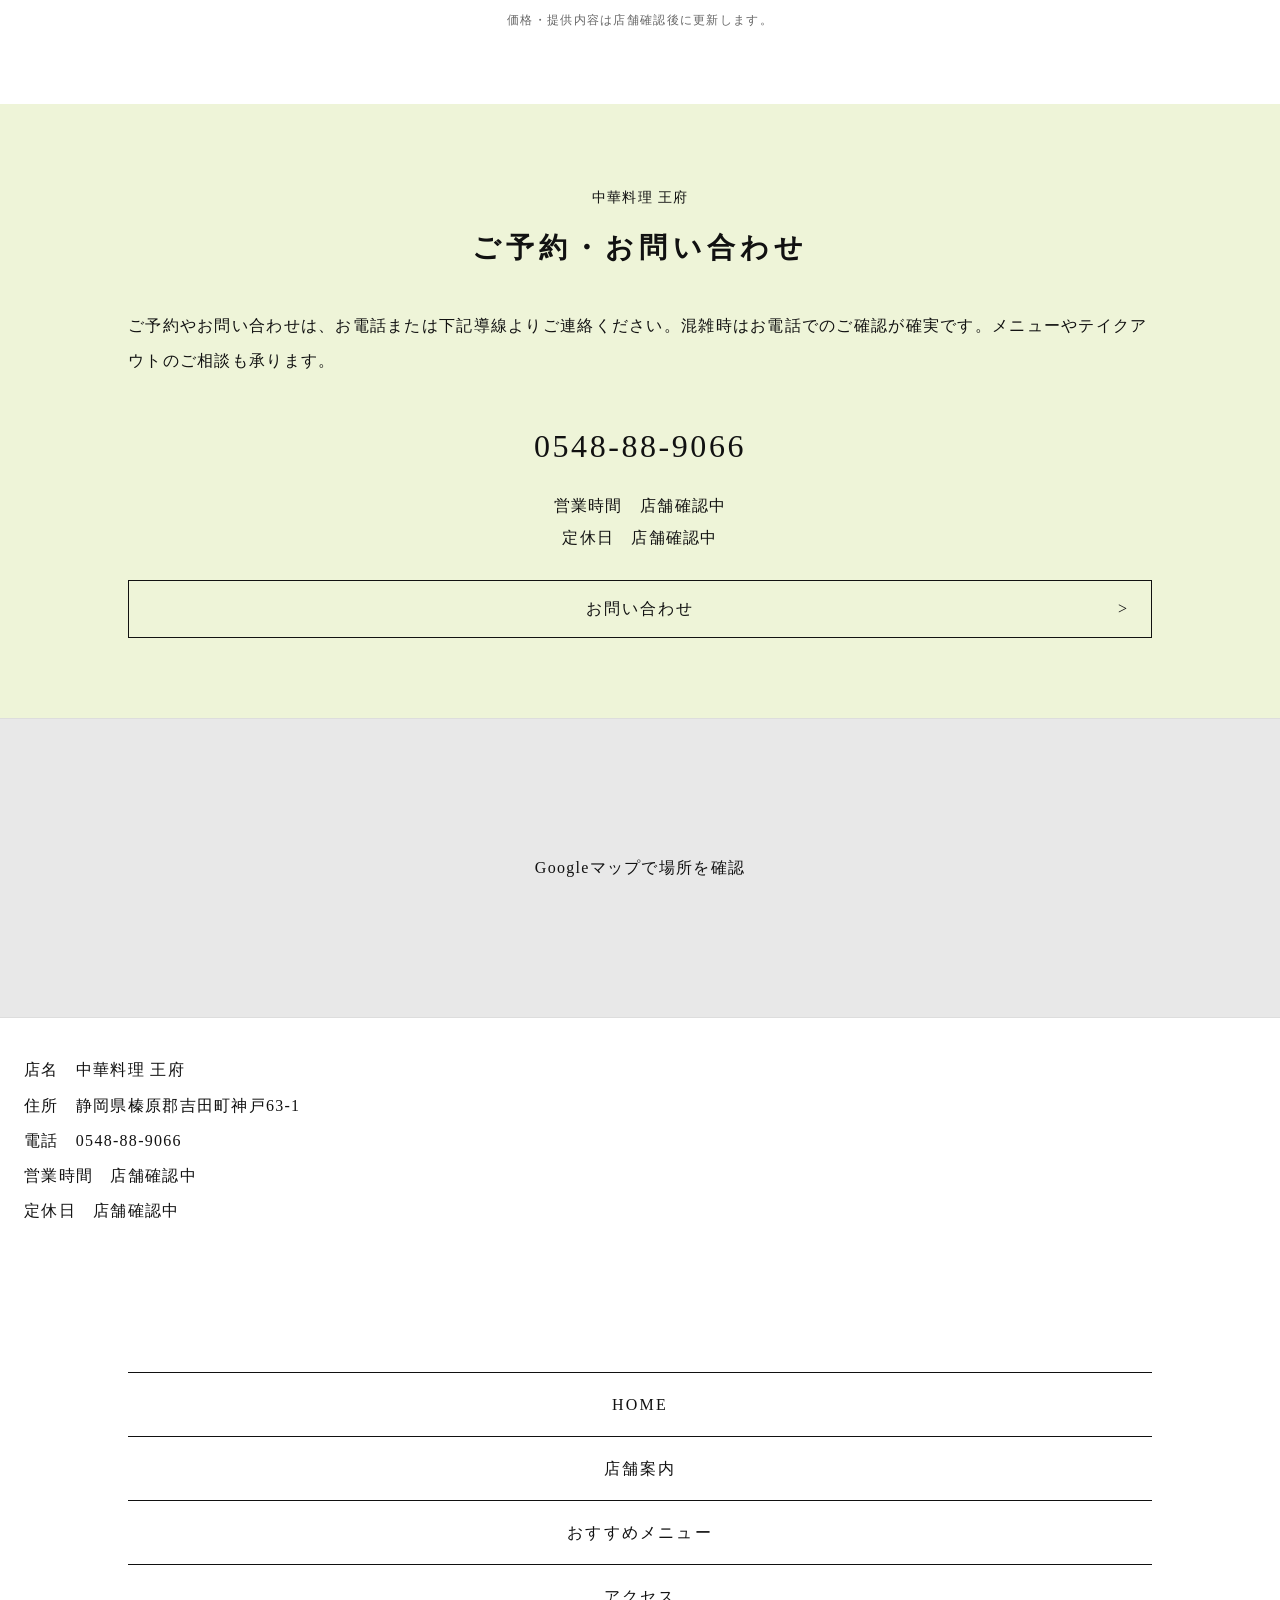
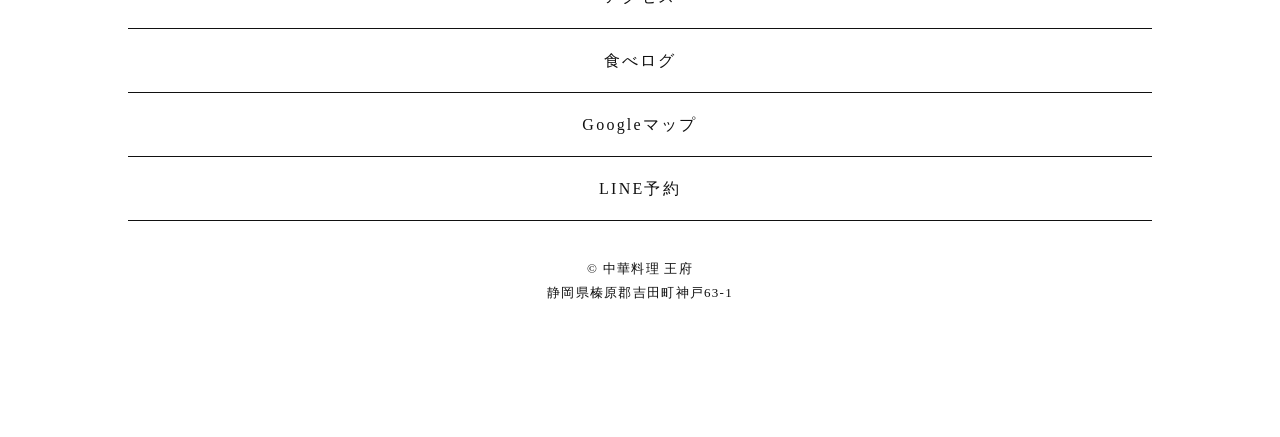
==== commit da5e96dc: "Remove floating back-to-top button" ====
--- a/index.html
+++ b/index.html
@@ -152,7 +152,6 @@
       <p class="copyright">© 中華料理 王府<br />静岡県榛原郡吉田町神戸63-1</p>
     </footer>
 
-    <button id="back-to-top" class="back-to-top" type="button" aria-label="ページ上部へ戻る">↑</button>
 
     <script src="./script.js" defer></script>
   </body>
--- a/styles.css
+++ b/styles.css
@@ -76,7 +76,6 @@
 .footer-nav { border-top: 1px solid #111; }
 .footer-nav a { display: flex; align-items: center; justify-content: center; height: 64px; border-bottom: 1px solid #111; letter-spacing: 0.14em; font-size: 16px; }
 .copyright { margin-top: 36px; font-size: 13px; line-height: 1.8; }
-.back-to-top { position: fixed; right: 24px; bottom: 28px; width: 72px; height: 72px; border-radius: 50%; background: #b7cf58; color: #fff; display: flex; align-items: center; justify-content: center; font-size: 30px; border: none; }
 @media (min-width: 900px) {
   .global-nav { max-height: none; display: flex; border-bottom: 1px solid #111; }
   .global-nav a { flex: 1; text-align: center; border-bottom: none; border-right: 1px solid #111; }
